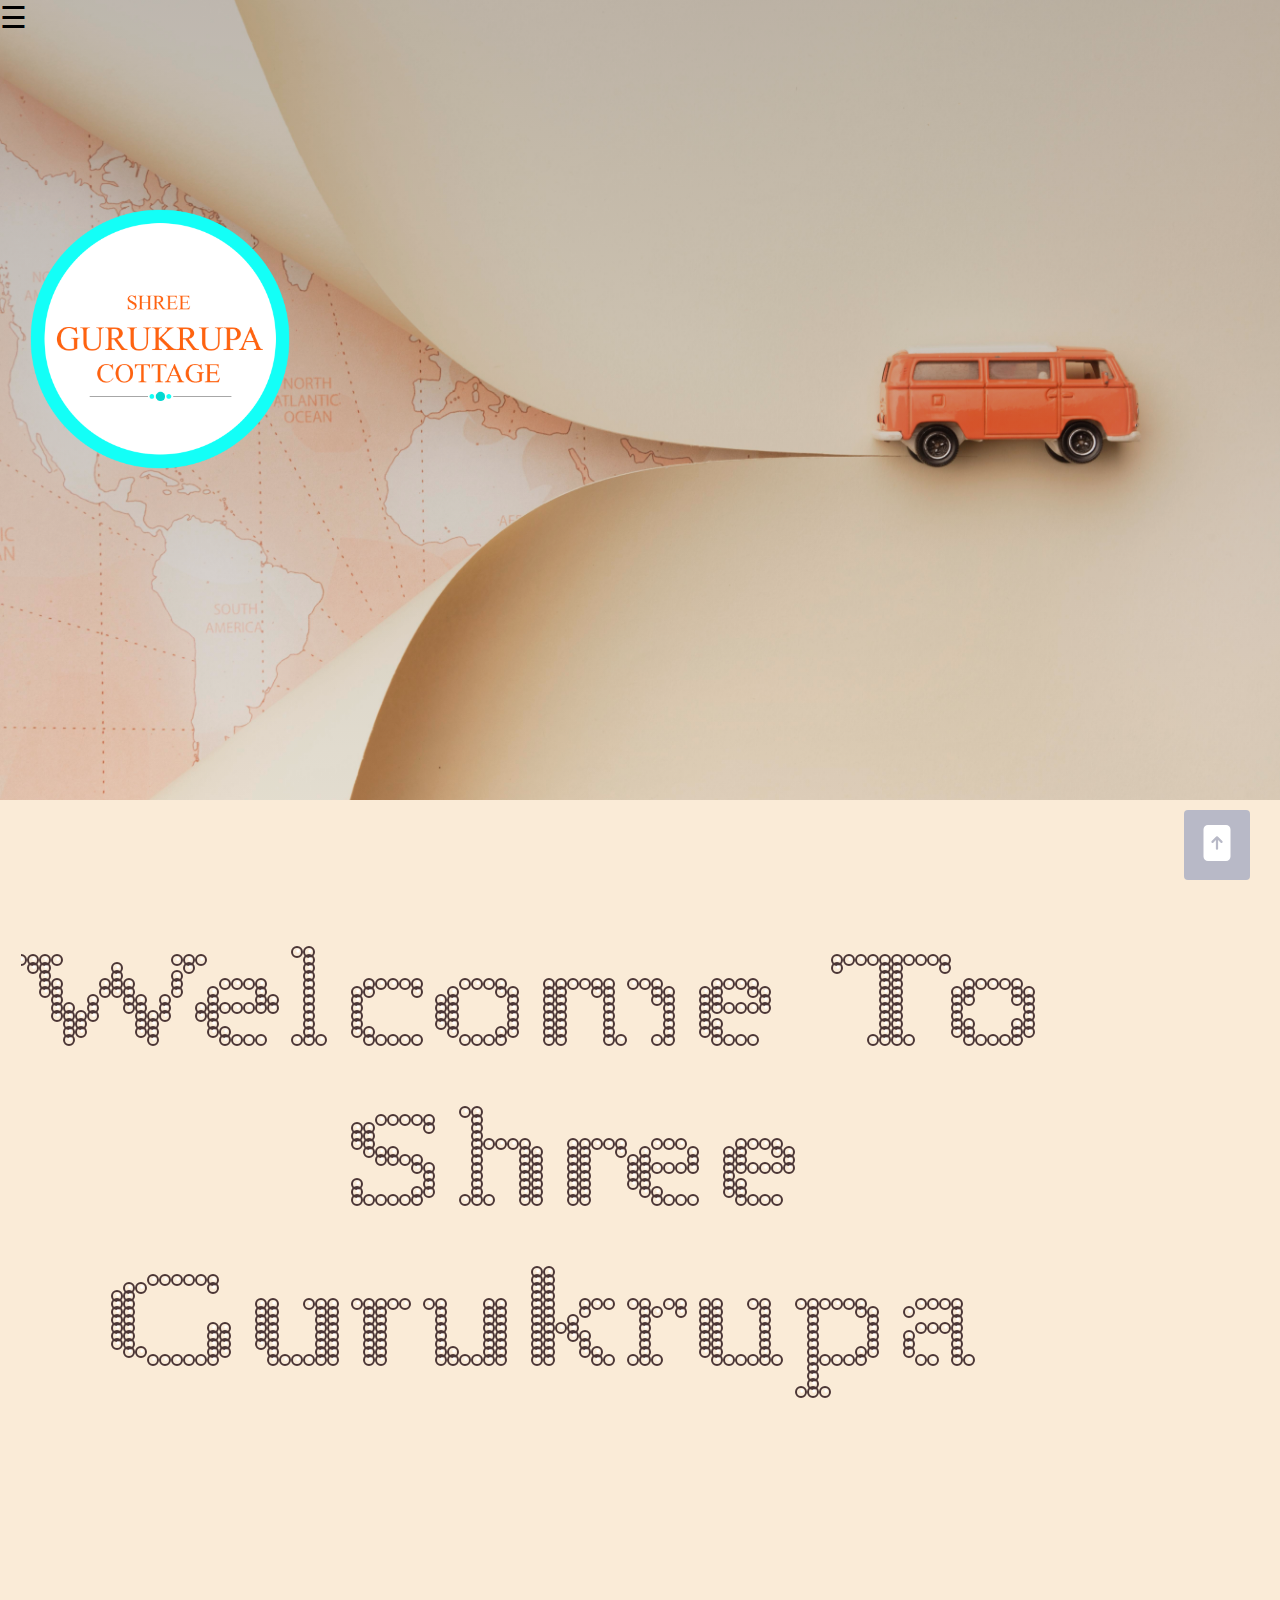
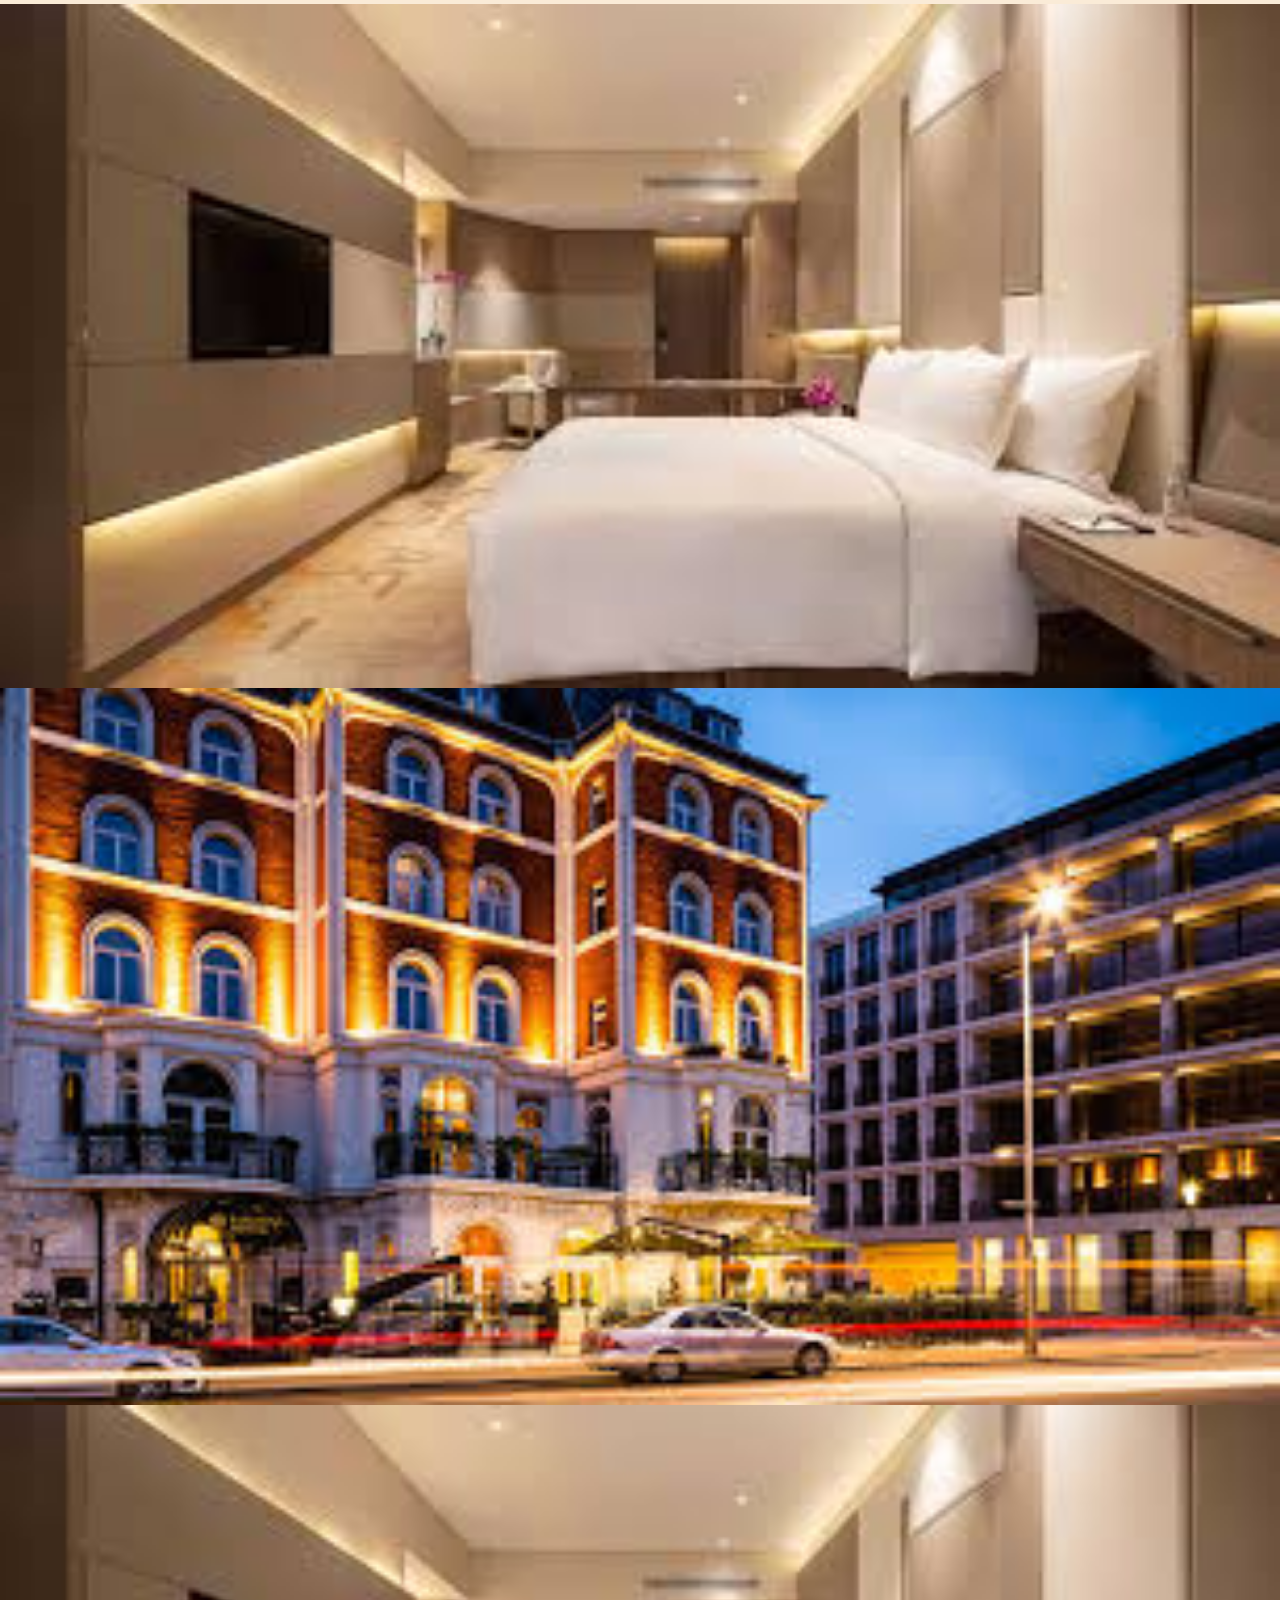
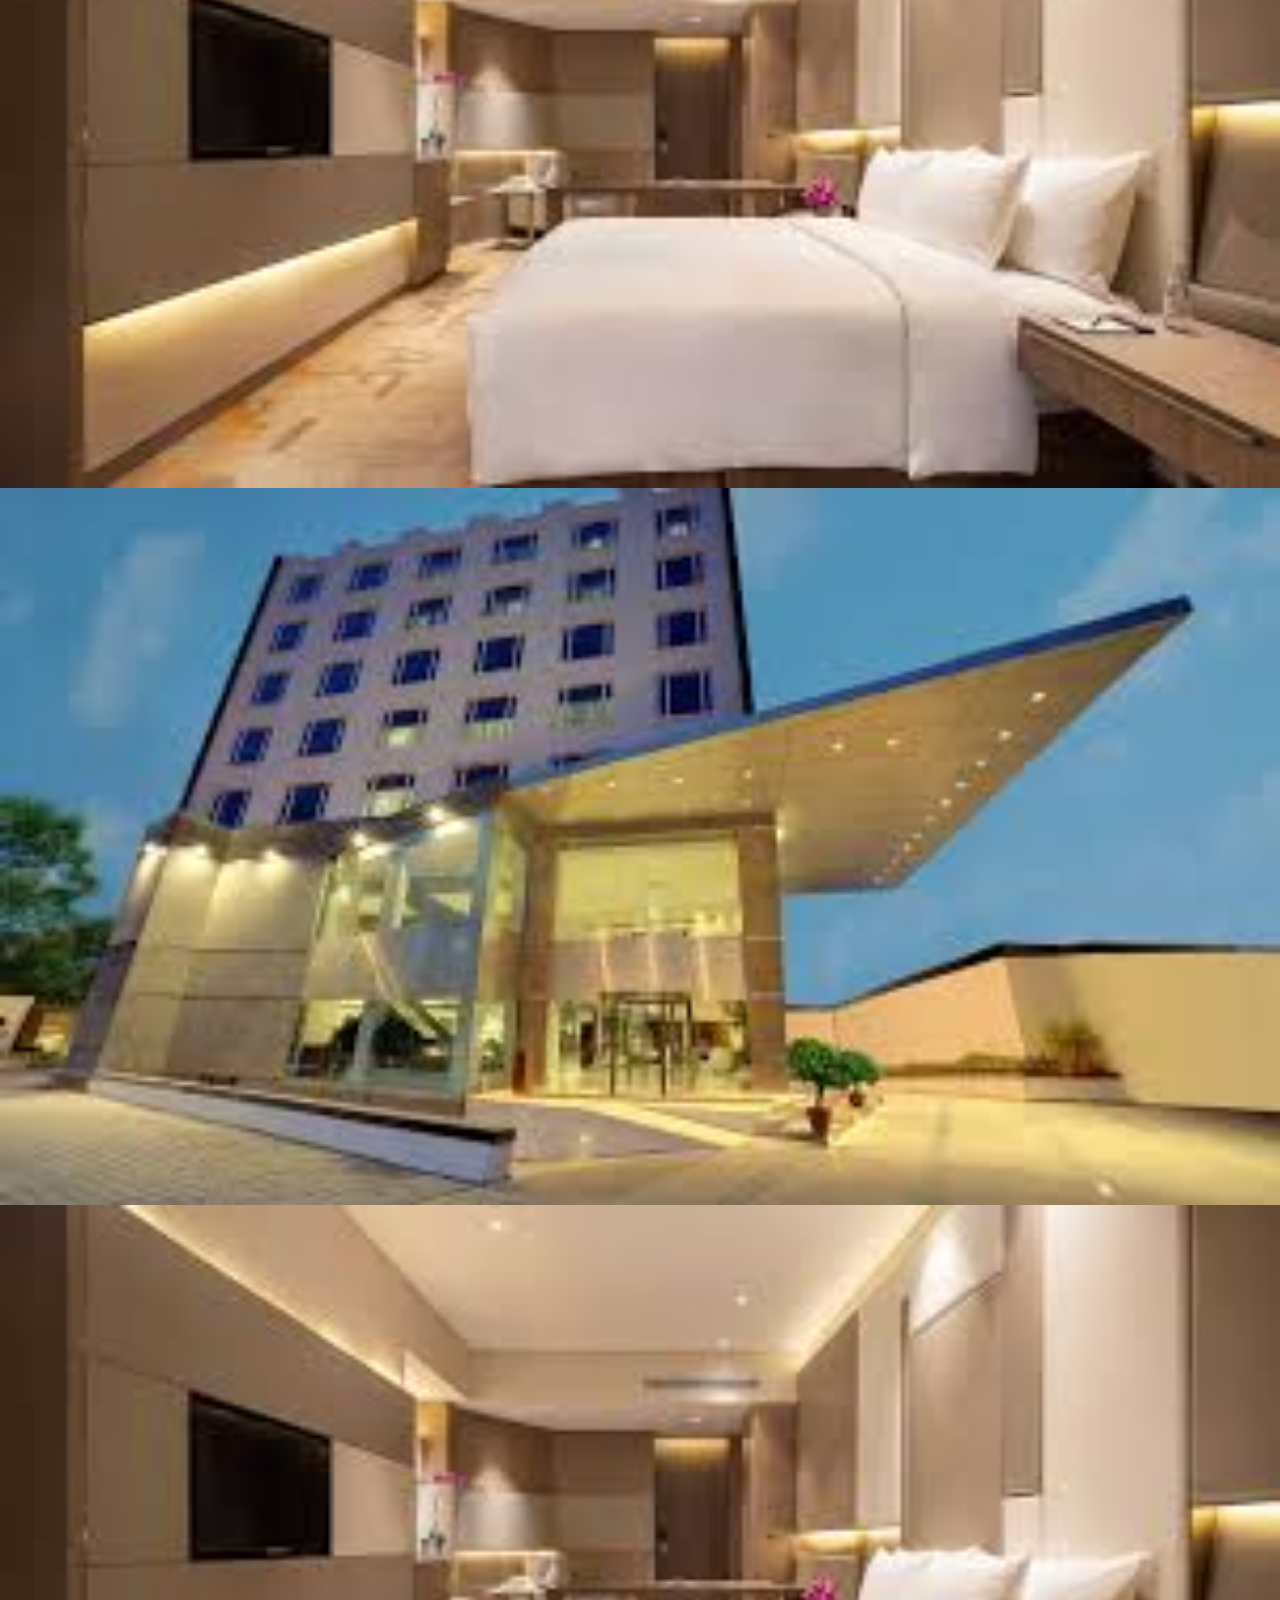
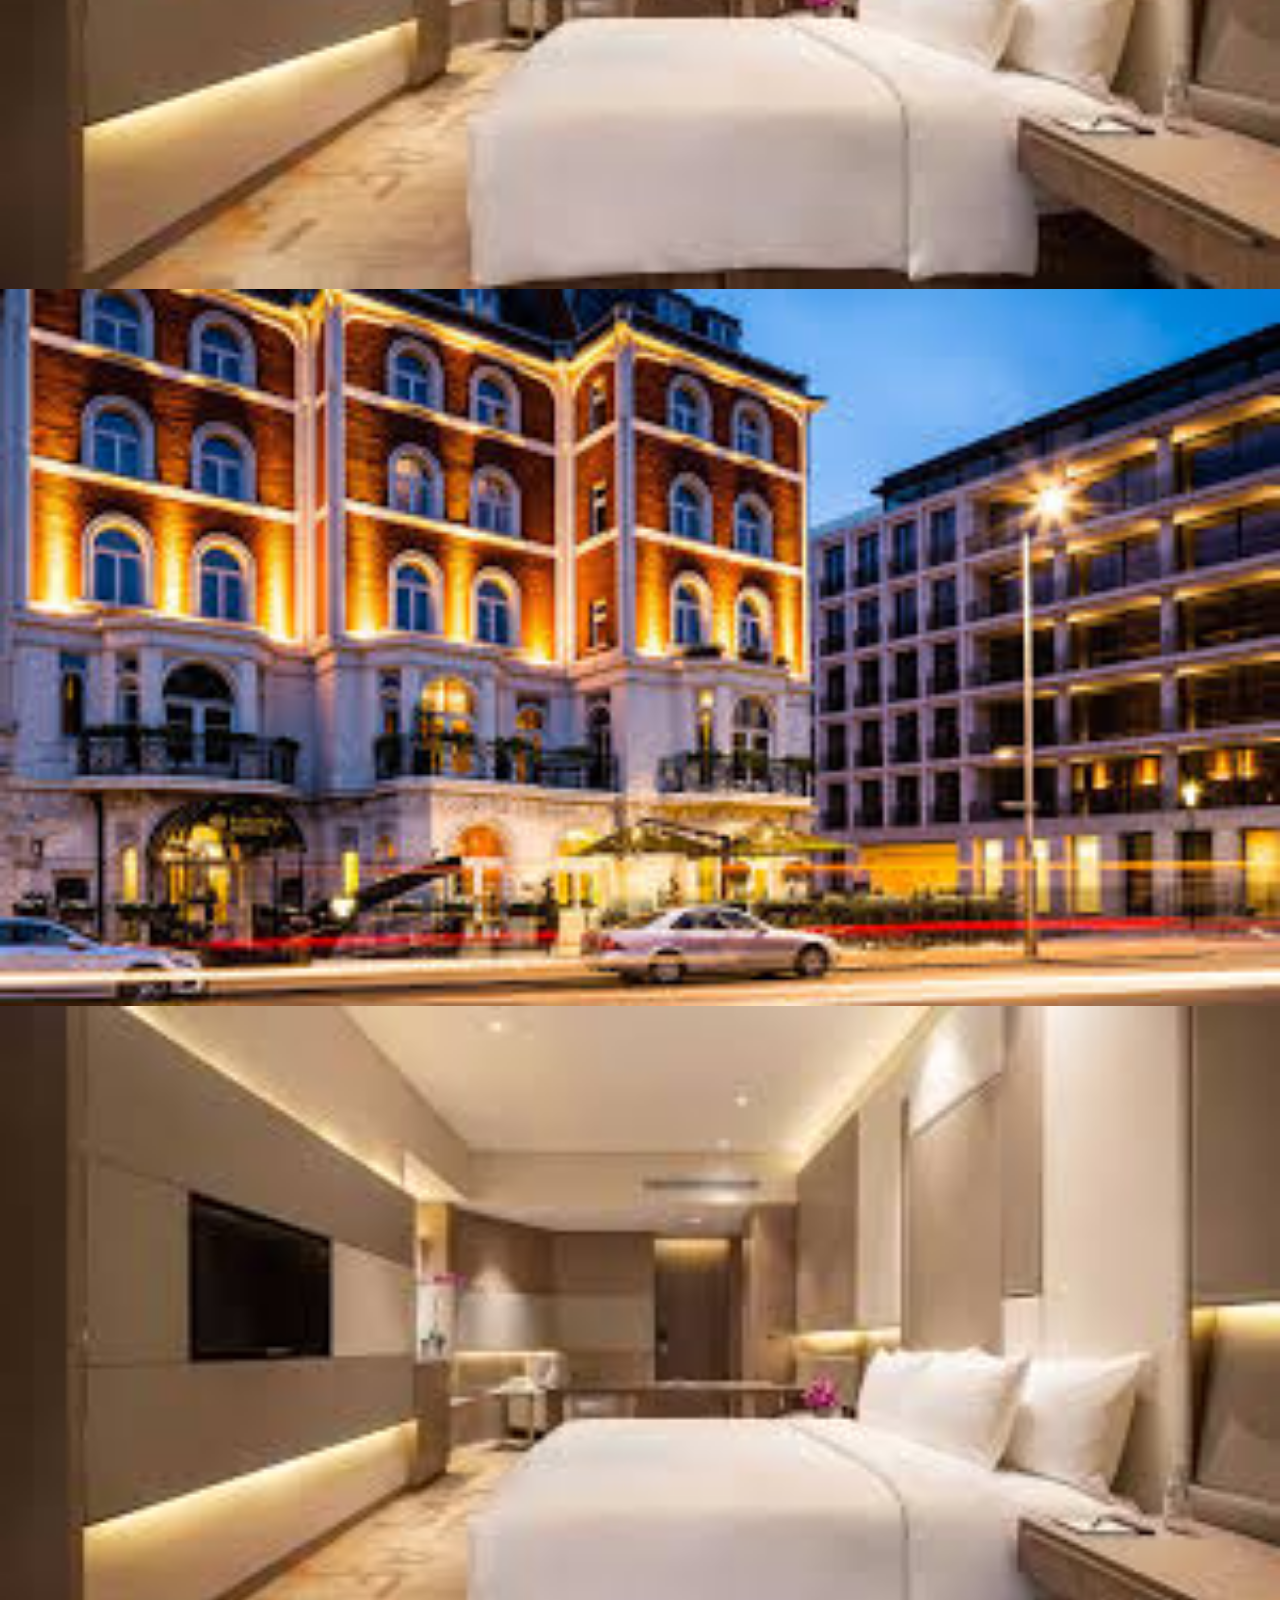
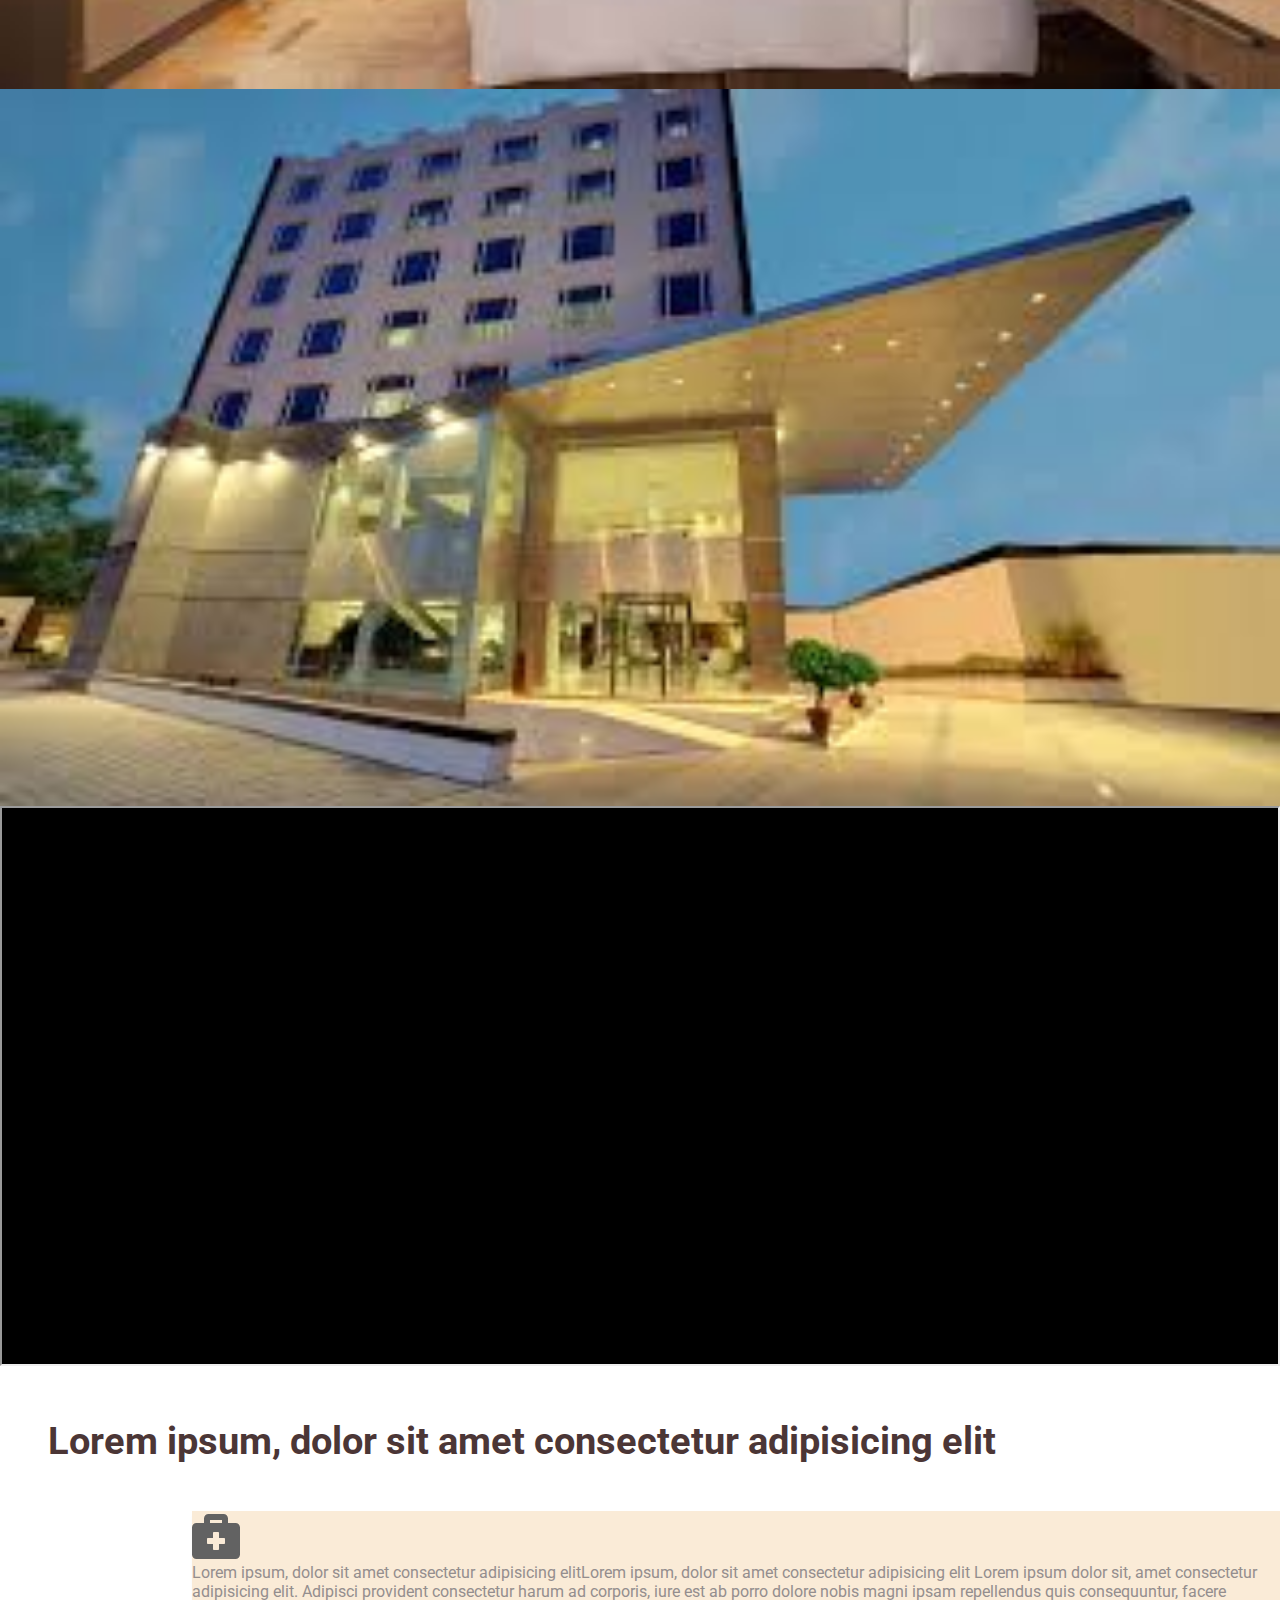
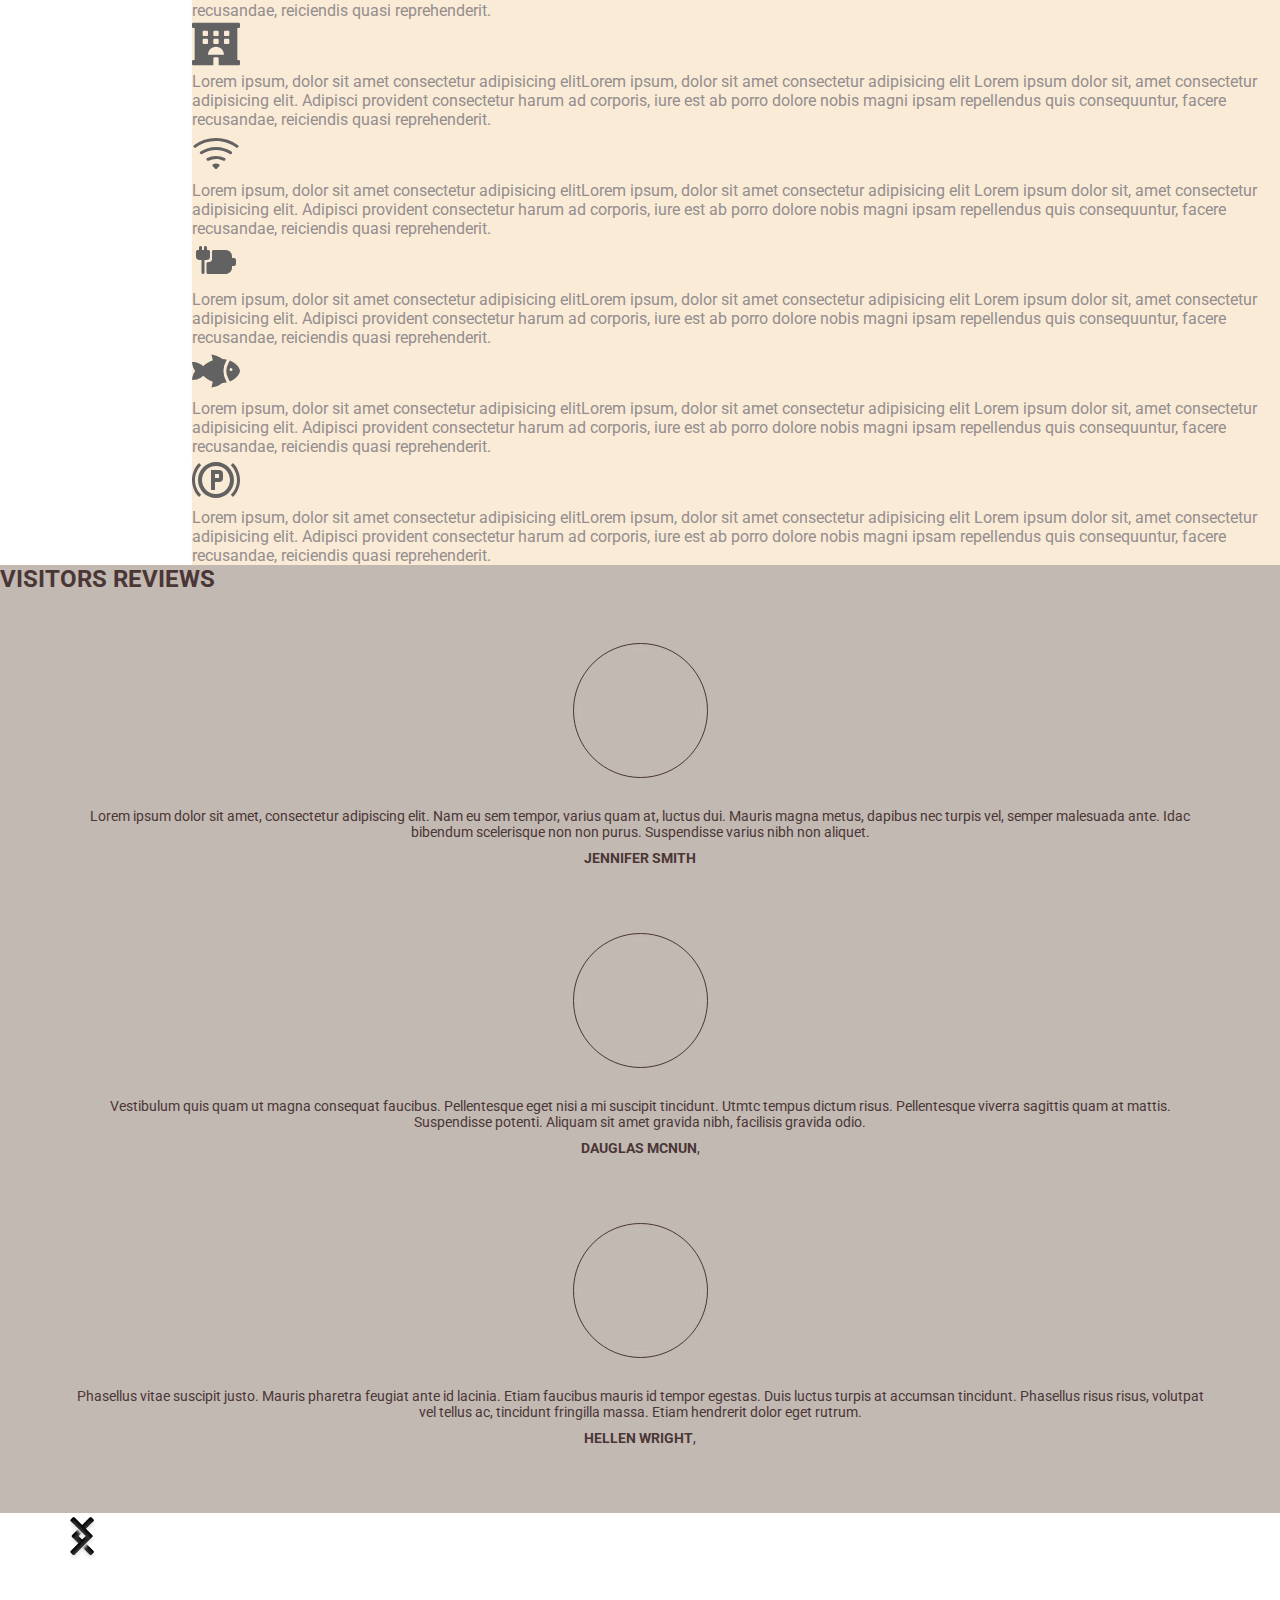
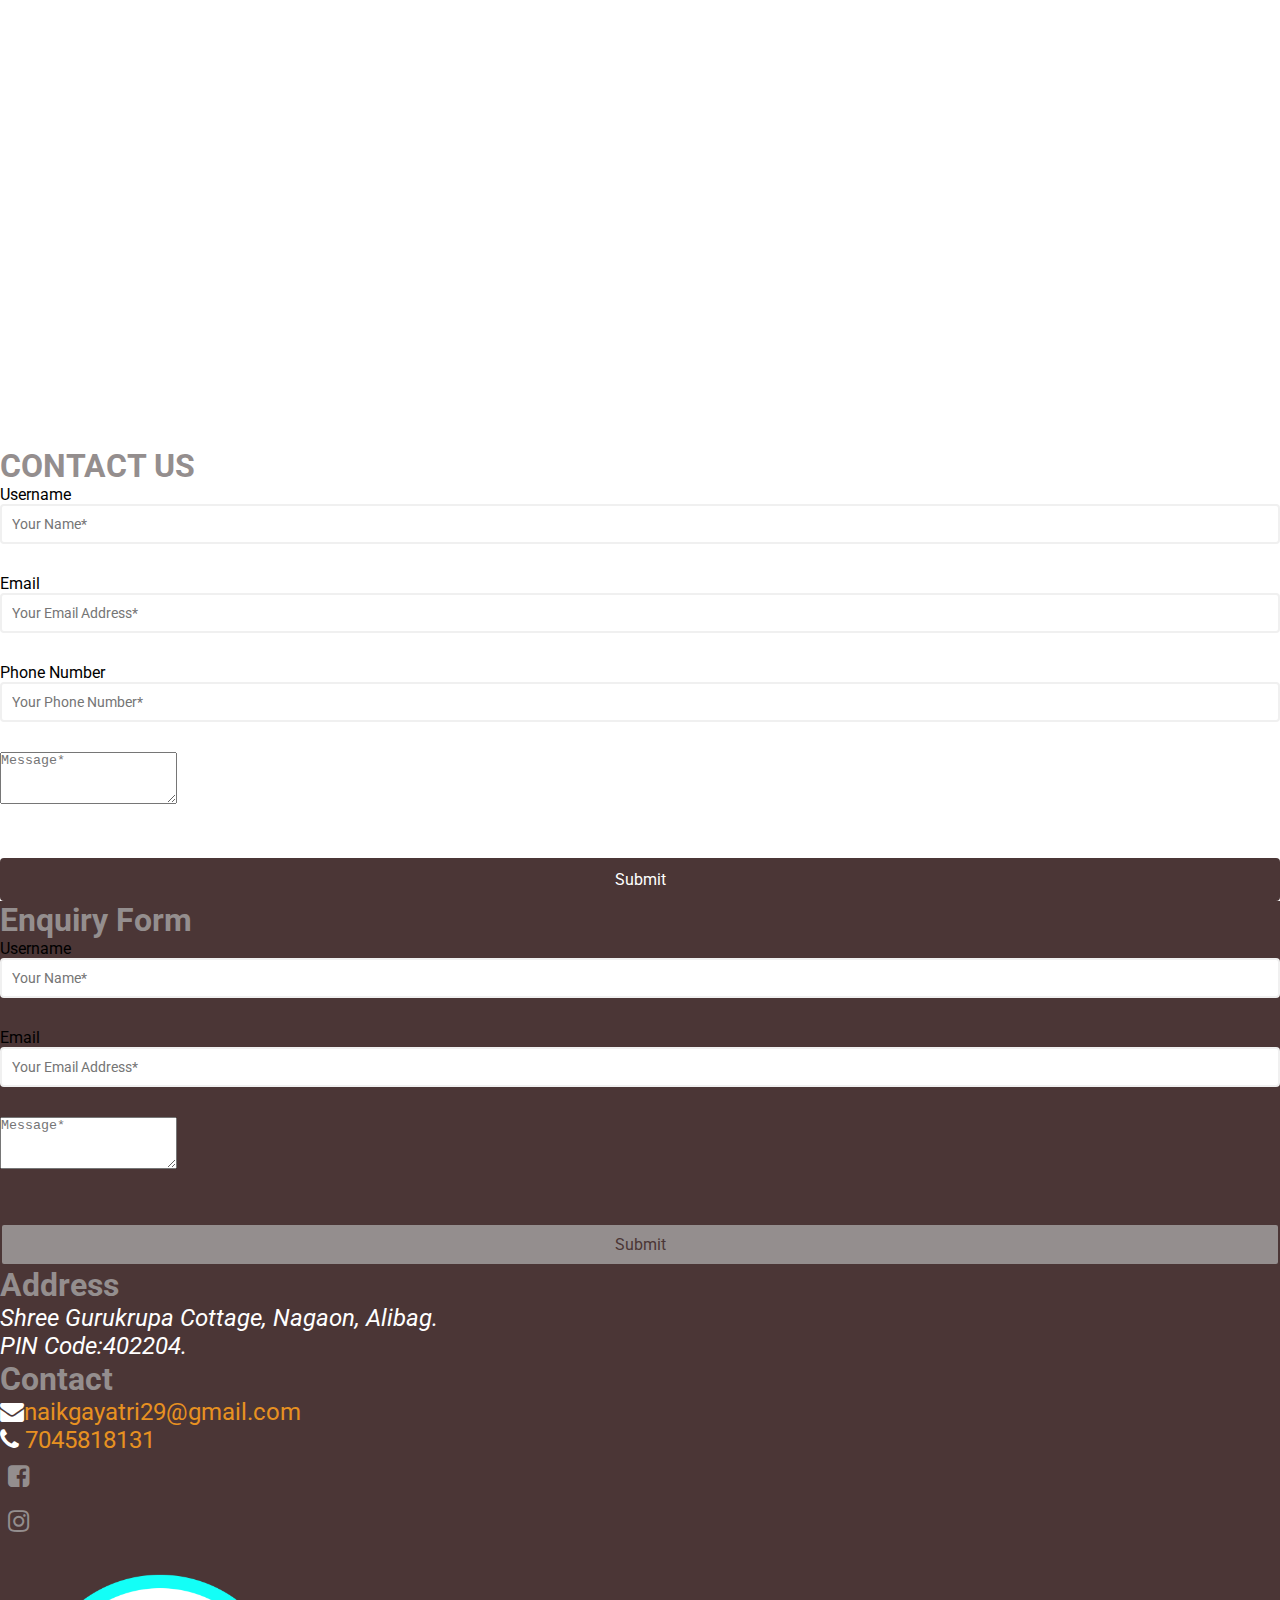
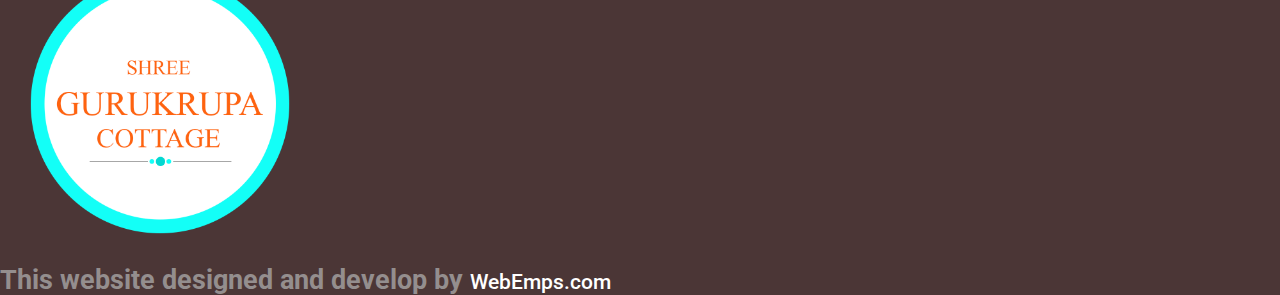
==== index.html @ 5453a7f4 "Initial Submit" ====
<!doctype html>
<html lang="en">
  <head>
    <!-- Required meta tags -->
    <meta charset="utf-8">
    <meta name="viewport" content="width=device-width, initial-scale=1">

    <!-- Bootstrap CSS -->
    <link href="https://cdn.jsdelivr.net/npm/bootstrap@5.0.0-beta2/dist/css/bootstrap.min.css" rel="stylesheet" integrity="sha384-BmbxuPwQa2lc/FVzBcNJ7UAyJxM6wuqIj61tLrc4wSX0szH/Ev+nYRRuWlolflfl" crossorigin="anonymous">

    <!-- Bootstrap CSS -->
    <link href="https://cdn.jsdelivr.net/npm/bootstrap@5.0.0-beta2/dist/css/bootstrap.min.css" rel="stylesheet"
        integrity="sha384-BmbxuPwQa2lc/FVzBcNJ7UAyJxM6wuqIj61tLrc4wSX0szH/Ev+nYRRuWlolflfl" crossorigin="anonymous">
    <link rel="stylesheet" href="assets/css/style.css">
    <link href="https://fonts.googleapis.com/css2?family=Roboto:wght@400&display=swap" rel="stylesheet">
    <link rel="stylesheet" href="https://stackpath.bootstrapcdn.com/font-awesome/4.7.0/css/font-awesome.min.css"
        integrity="sha384-wvfXpqpZZVQGK6TAh5PVlGOfQNHSoD2xbE+QkPxCAFlNEevoEH3Sl0sibVcOQVnN" crossorigin="anonymous">
   

    <title>Shree Gurukrupa Cottage</title>
  </head>
  <body >

    <header >
        <a href="#Banner"  onclick="toTop()" id="toTop" title="Go to top">
            <svg xmlns="http://www.w3.org/2000/svg" xmlns:xlink="http://www.w3.org/1999/xlink" aria-hidden="true" focusable="false" width="2em" height="2em" style="-ms-transform: rotate(360deg); -webkit-transform: rotate(360deg); transform: rotate(360deg);" preserveAspectRatio="xMidYMid meet" viewBox="0 0 16 16"><g fill="white"><path d="M12 0H4a2 2 0 0 0-2 2v12a2 2 0 0 0 2 2h8a2 2 0 0 0 2-2V2a2 2 0 0 0-2-2zM7.5 6.707L6.354 7.854a.5.5 0 1 1-.708-.708l2-2a.5.5 0 0 1 .708 0l2 2a.5.5 0 0 1-.708.708L8.5 6.707V10.5a.5.5 0 0 1-1 0V6.707z"/></g></svg>        </a> 

        <section id="Banner"  class="banner">
           
            <div id="mySidenav" class="sidenav">
                <a href="javascript:void(0)" class="closebtn" onclick="closeNav()">&times;</a>
                <a href="#">HOME</a>
                <a href="./pages/gallery.html">GALLERY</a>
                <a href="./pages/accomodation.html">ACCOMMODATION</a>
                <a href="./pages/nearByPlaces.html">Near By Places</a>
                <a href="./pages/blog.html">Blog</a>
                <a href="./pages/contactUs.html">CONTACT US</a>
                <div class="d-flex">
                    <a href="#"><i class="fa fa-facebook-square"></i></a>
                    <a href="#"><i class="fa fa-instagram"></i></a>
                </div>
            </div>


            <div class="col text-center mt-5">
                <span class="toggle-btn" onclick="openNav()">&#9776;</span>
            </div>

            <div class="col text-center logo-main" data-tilt><a href="#"><img
                        src="assets/images/shree-gurukrupa-cottage-LOGO.png" alt="" srcset="" class="logo"></a></div>
                        <!-- <div class="rain"></div>
                        <span class="sun"></span>
                        <span class="moon"></span> -->
        </section>
    </header>

  <main>
    <section>
        <div class="container-fluid ">
            <div class="description-text">
          <div  class="col-sm-11 text-center cottage-desc">
              <canvas id="canvas1"></canvas>
              <h1 class="welcome-text" >Welcome to Shree Gurukrupa Cottage </h1>
          </div>
         
          <div class="col-sm-11 text-justify m-lg-1 cottage-desc" >
              <span id="myElement"></span>
          </div>
        </div>
        
          <div class="row">
              <div class="col-sm-11 col-md-6 col-lg-3 p-4  content" onclick="openModal();currentSlide(1)">
                <img src="assets/images/bg1.jpg" style="width:100%"  class="hover-shadow cursor" loading="lazy">
                <div class="content-details fadeIn-top ">
                  <h6 class="pt-3">This is a title</h6>
                  <p class="p-2">Lorem ipsum dolor sit amet consectetur adipisicing elit. Soluta voluptas et tempora numquam obcaecati distinctio at eos praesentium quibusdam, inventore neque suscipit provident molestias tenetur reiciendis illo nemo earum autem.</p>
                </div>
              </div>
              <div class="col-sm-11 col-md-6 col-lg-3 p-4  content" onclick="openModal();currentSlide(1)">
              
                <img src="assets/images/g1.jpg" style="width:100%"  class="hover-shadow cursor" loading="lazy">
                <div class="content-details fadeIn-top ">
                  <h6 class="pt-3">This is a title</h6>
                  <p class="p-2">Lorem ipsum dolor sit amet consectetur adipisicing elit. Soluta voluptas et tempora numquam obcaecati distinctio at eos praesentium quibusdam, inventore neque suscipit provident molestias tenetur reiciendis illo nemo earum autem.</p>
                </div>
              </div>              
                <div class="col-sm-11 col-md-6 col-lg-3 p-4  content" onclick="openModal();currentSlide(1)">

                <img src="assets/images/bg1.jpg" style="width:100%" class="hover-shadow cursor" loading="lazy">
                <div class="content-details fadeIn-top ">
                  <h6 class="pt-3">This is a title</h6>
                  <p class="p-2">Lorem ipsum dolor sit amet consectetur adipisicing elit. Soluta voluptas et tempora numquam obcaecati distinctio at eos praesentium quibusdam, inventore neque suscipit provident molestias tenetur reiciendis illo nemo earum autem.</p>
                </div>
              </div>
              <div class="col-sm-11 col-md-6 col-lg-3 p-4  content" onclick="openModal();currentSlide(1)">
                  
                <img src="assets/images/g3.jpg" style="width:100%" class="hover-shadow cursor" loading="lazy">
                <div class="content-details fadeIn-top ">
                  <h6 class="pt-3">This is a title</h6>
                  <p class="p-2">Lorem ipsum dolor sit amet consectetur adipisicing elit. Soluta voluptas et tempora numquam obcaecati distinctio at eos praesentium quibusdam, inventore neque suscipit provident molestias tenetur reiciendis illo nemo earum autem.</p>
                </div>
              </div>
            </div>
            <div class="row">
              <div class="col-sm-11 col-md-6 col-lg-3 p-4  content" onclick="openModal();currentSlide(1)">
                <img src="assets/images/bg1.jpg" style="width:100%"  class="hover-shadow cursor" loading="lazy">
                <div class="content-details fadeIn-top ">
                  <h6 class="pt-3">This is a title</h6>
                  <p class="p-2">Lorem ipsum dolor sit amet consectetur adipisicing elit. Soluta voluptas et tempora numquam obcaecati distinctio at eos praesentium quibusdam, inventore neque suscipit provident molestias tenetur reiciendis illo nemo earum autem.</p>
                </div>
              </div>
              <div class="col-sm-11 col-md-6 col-lg-3 p-4  content" onclick="openModal();currentSlide(1)">
              
                <img src="assets/images/g1.jpg" style="width:100%"  class="hover-shadow cursor" loading="lazy">
                <div class="content-details fadeIn-top ">
                  <h6 class="pt-3">This is a title</h6>
                  <p class="p-2">Lorem ipsum dolor sit amet consectetur adipisicing elit. Soluta voluptas et tempora numquam obcaecati distinctio at eos praesentium quibusdam, inventore neque suscipit provident molestias tenetur reiciendis illo nemo earum autem.</p>
                </div>
              </div>              
                <div class="col-sm-11 col-md-6 col-lg-3 p-4  content" onclick="openModal();currentSlide(1)">

                <img src="assets/images/bg1.jpg" style="width:100%" class="hover-shadow cursor" loading="lazy">
                <div class="content-details fadeIn-top ">
                  <h6 class="pt-3">This is a title</h6>
                  <p class="p-2">Lorem ipsum dolor sit amet consectetur adipisicing elit. Soluta voluptas et tempora numquam obcaecati distinctio at eos praesentium quibusdam, inventore neque suscipit provident molestias tenetur reiciendis illo nemo earum autem.</p>
                </div>
              </div>
              <div class="col-sm-11 col-md-6 col-lg-3 p-4  content" onclick="openModal();currentSlide(1)">
                  
                <img src="assets/images/g3.jpg" style="width:100%" class="hover-shadow cursor" loading="lazy">
                <div class="content-details fadeIn-top ">
                  <h6 class="pt-3">This is a title</h6>
                  <p class="p-2">Lorem ipsum dolor sit amet consectetur adipisicing elit. Soluta voluptas et tempora numquam obcaecati distinctio at eos praesentium quibusdam, inventore neque suscipit provident molestias tenetur reiciendis illo nemo earum autem.</p>
                </div>
              </div>
            </div>
            
            <div id="myModal" class="modal">
              <span class="close cursor" onclick="closeModal()">&times;</span>
              <div class="modal-content">
            
                <div class="mySlides">
                  <img src="assets/images/bg1.jpg" style="width:100%" loading="lazy">
                </div>
            
                <div class="mySlides">
                  <img src="assets/images/g1.jpg" style="width:100%" loading="lazy">
                </div>
            
                <div class="mySlides">
                  <img src="assets/images/bg1.jpg" style="width:100%" loading="lazy">
                </div>
                
                <div class="mySlides">
                  <img src="assets/images/g3.jpg" style="width:100%" loading="lazy">
                </div>
                
                <a class="prev" onclick="plusSlides(-1)">&#10094;</a>
                <a class="next" onclick="plusSlides(1)">&#10095;</a>
            
               
              </div>
            </div>
            
        </div>
    </section>
    <section class="video-section bg-dark">
        <div class="container-fluid ">
            <div class="row   ">
                <div class="embed-responsive embed-responsive-16by9">
                    <iframe class="embed-responsive-item video"
                        src="https://www.youtube.com/embed/zpOULjyy-n8?rel=0" allowfullscreen></iframe>
                </div>

            </div>
        </div>
    </section>
    <section class="services ">
        <div class="container-fluid p-1">
            <span id="myElement"></span>
            <div class="col-12 text-center services-text-main">
                <h1>Lorem ipsum, dolor sit amet consectetur adipisicing elit</h1>
            </div>
            <div class="container-fluid p-lg-2">
                <div class="container  service-box-main  ">
                <div class="row mb-1  ">
                    <div class="col-sm-9 col-md-11 col-lg-3 text-center p-2 m-lg-2  service-box">

                        <svg class="m-3" xmlns="http://www.w3.org/2000/svg"
                        xmlns:xlink="http://www.w3.org/1999/xlink" aria-hidden="true" focusable="false"
                        width="3em" height="3em"
                        style="-ms-transform: rotate(360deg); -webkit-transform: rotate(360deg); transform: rotate(360deg);"
                        preserveAspectRatio="xMidYMid meet" viewBox="0 0 512 512">
                        <path
                            d="M464 128h-80V80c0-26.5-21.5-48-48-48H176c-26.5 0-48 21.5-48 48v48H48c-26.5 0-48 21.5-48 48v288c0 26.5 21.5 48 48 48h416c26.5 0 48-21.5 48-48V176c0-26.5-21.5-48-48-48zM192 96h128v32H192V96zm160 248c0 4.4-3.6 8-8 8h-56v56c0 4.4-3.6 8-8 8h-48c-4.4 0-8-3.6-8-8v-56h-56c-4.4 0-8-3.6-8-8v-48c0-4.4 3.6-8 8-8h56v-56c0-4.4 3.6-8 8-8h48c4.4 0 8 3.6 8 8v56h56c4.4 0 8 3.6 8 8v48z"
                            fill="#626262" />
                    </svg>
                        <p class="text-justify services-text p-3">Lorem ipsum, dolor sit amet consectetur
                            adipisicing
                            elitLorem ipsum,
                            dolor sit amet consectetur adipisicing elit Lorem ipsum dolor sit, amet consectetur
                            adipisicing elit. Adipisci provident consectetur harum ad corporis, iure est ab
                            porro
                            dolore nobis magni ipsam repellendus quis consequuntur, facere recusandae,
                            reiciendis
                            quasi reprehenderit.</p>
                    </div>
                    <div class="col-sm-9 col-md-11 col-lg-3 text-center p-2 m-lg-2  service-box">

                        <svg class="m-3" xmlns="http://www.w3.org/2000/svg"
                        xmlns:xlink="http://www.w3.org/1999/xlink" aria-hidden="true" focusable="false"
                        width="3em" height="3em"
                        style="-ms-transform: rotate(360deg); -webkit-transform: rotate(360deg); transform: rotate(360deg);"
                        preserveAspectRatio="xMidYMid meet" viewBox="0 0 576 512">
                        <path
                            d="M560 64c8.84 0 16-7.16 16-16V16c0-8.84-7.16-16-16-16H16C7.16 0 0 7.16 0 16v32c0 8.84 7.16 16 16 16h15.98v384H16c-8.84 0-16 7.16-16 16v32c0 8.84 7.16 16 16 16h240v-80c0-8.8 7.2-16 16-16h32c8.8 0 16 7.2 16 16v80h240c8.84 0 16-7.16 16-16v-32c0-8.84-7.16-16-16-16h-16V64h16zm-304 44.8c0-6.4 6.4-12.8 12.8-12.8h38.4c6.4 0 12.8 6.4 12.8 12.8v38.4c0 6.4-6.4 12.8-12.8 12.8h-38.4c-6.4 0-12.8-6.4-12.8-12.8v-38.4zm0 96c0-6.4 6.4-12.8 12.8-12.8h38.4c6.4 0 12.8 6.4 12.8 12.8v38.4c0 6.4-6.4 12.8-12.8 12.8h-38.4c-6.4 0-12.8-6.4-12.8-12.8v-38.4zm-128-96c0-6.4 6.4-12.8 12.8-12.8h38.4c6.4 0 12.8 6.4 12.8 12.8v38.4c0 6.4-6.4 12.8-12.8 12.8h-38.4c-6.4 0-12.8-6.4-12.8-12.8v-38.4zM179.2 256h-38.4c-6.4 0-12.8-6.4-12.8-12.8v-38.4c0-6.4 6.4-12.8 12.8-12.8h38.4c6.4 0 12.8 6.4 12.8 12.8v38.4c0 6.4-6.4 12.8-12.8 12.8zM192 384c0-53.02 42.98-96 96-96s96 42.98 96 96H192zm256-140.8c0 6.4-6.4 12.8-12.8 12.8h-38.4c-6.4 0-12.8-6.4-12.8-12.8v-38.4c0-6.4 6.4-12.8 12.8-12.8h38.4c6.4 0 12.8 6.4 12.8 12.8v38.4zm0-96c0 6.4-6.4 12.8-12.8 12.8h-38.4c-6.4 0-12.8-6.4-12.8-12.8v-38.4c0-6.4 6.4-12.8 12.8-12.8h38.4c6.4 0 12.8 6.4 12.8 12.8v38.4z"
                            fill="#626262" />
                    </svg>
                        <p class="text-justify services-text p-3">Lorem ipsum, dolor sit amet consectetur
                            adipisicing
                            elitLorem ipsum,
                            dolor sit amet consectetur adipisicing elit Lorem ipsum dolor sit, amet consectetur
                            adipisicing elit. Adipisci provident consectetur harum ad corporis, iure est ab
                            porro
                            dolore nobis magni ipsam repellendus quis consequuntur, facere recusandae,
                            reiciendis
                            quasi reprehenderit.</p>
                    </div>
                    <div class="col-sm-9 col-md-11 col-lg-3 text-center p-2 m-lg-2  service-box">

                        <svg class="m-3" xmlns="http://www.w3.org/2000/svg"
                                    xmlns:xlink="http://www.w3.org/1999/xlink" aria-hidden="true" focusable="false"
                                    width="3em" height="3em"
                                    style="-ms-transform: rotate(360deg); -webkit-transform: rotate(360deg); transform: rotate(360deg);"
                                    preserveAspectRatio="xMidYMid meet" viewBox="0 0 16 16">
                                    <g fill="#626262">
                                        <path
                                            d="M15.385 6.115a.485.485 0 0 0-.048-.736A12.443 12.443 0 0 0 8 3A12.44 12.44 0 0 0 .663 5.379a.485.485 0 0 0-.048.736a.518.518 0 0 0 .668.05A11.448 11.448 0 0 1 8 4c2.507 0 4.827.802 6.717 2.164c.204.148.489.13.668-.049z" />
                                        <path
                                            d="M13.229 8.271c.216-.216.194-.578-.063-.745A9.456 9.456 0 0 0 8 6c-1.905 0-3.68.56-5.166 1.526a.48.48 0 0 0-.063.745a.525.525 0 0 0 .652.065A8.46 8.46 0 0 1 8 7a8.46 8.46 0 0 1 4.577 1.336c.205.132.48.108.652-.065zm-2.183 2.183c.226-.226.185-.605-.1-.75A6.472 6.472 0 0 0 8 9c-1.06 0-2.062.254-2.946.704c-.285.145-.326.524-.1.75l.015.015c.16.16.408.19.611.09A5.478 5.478 0 0 1 8 10c.868 0 1.69.201 2.42.56c.203.1.45.07.611-.091l.015-.015zM9.06 12.44c.196-.196.198-.52-.04-.66A1.99 1.99 0 0 0 8 11.5a1.99 1.99 0 0 0-1.02.28c-.238.14-.236.464-.04.66l.706.706a.5.5 0 0 0 .708 0l.707-.707z" />
                                    </g>
                                </svg>
                        <p class="text-justify services-text p-3">Lorem ipsum, dolor sit amet consectetur
                            adipisicing
                            elitLorem ipsum,
                            dolor sit amet consectetur adipisicing elit Lorem ipsum dolor sit, amet consectetur
                            adipisicing elit. Adipisci provident consectetur harum ad corporis, iure est ab
                            porro
                            dolore nobis magni ipsam repellendus quis consequuntur, facere recusandae,
                            reiciendis
                            quasi reprehenderit.</p>
                    </div>
                    
                </div>
                <div class="row mb-1  ">
                    <div class="col-sm-9 col-md-11 col-lg-3 text-center p-2 m-lg-2  service-box">

                        <svg class="m-3" xmlns="http://www.w3.org/2000/svg"
                        xmlns:xlink="http://www.w3.org/1999/xlink" aria-hidden="true" focusable="false"
                        width="3em" height="3em"
                        style="-ms-transform: rotate(360deg); -webkit-transform: rotate(360deg); transform: rotate(360deg);"
                        preserveAspectRatio="xMidYMid meet" viewBox="0 0 24 24">
                        <g fill="none">
                            <path
                                d="M10.75 6H17a3 3 0 0 1 2.995 2.824L20 9v1l1 .018a1 1 0 0 1 .993.879l.008.12v2a1 1 0 0 1-.866.992l-.134.009L20 14v1a3 3 0 0 1-2.824 2.995L17 18H7.995a.75.75 0 0 1-.743-.648l-.007-.102v-4.5a.75.75 0 0 1 .649-.743L7.995 12h.628c.716 0 1.304-.546 1.37-1.245l.007-.132V6.75a.75.75 0 0 1 .648-.743L10.75 6H17h-6.25zM6.645 4.007L6.747 4a.75.75 0 0 1 .743.648l.007.102L7.496 6h.758a.75.75 0 0 1 .75.75v2.499a1.75 1.75 0 0 1-1.75 1.75l-1.003-.001v6.245a.75.75 0 0 1-.647.743l-.102.007a.75.75 0 0 1-.743-.648l-.007-.102v-6.245H3.75A1.75 1.75 0 0 1 2 9.249V6.75A.75.75 0 0 1 2.75 6h.751V4.75a.75.75 0 0 1 .648-.743L4.251 4a.75.75 0 0 1 .743.648l.007.102V6h.995V4.75a.75.75 0 0 1 .65-.743l.1-.007l-.1.007z"
                                fill="#626262" />
                        </g>
                    </svg>
                        <p class="text-justify services-text p-3">Lorem ipsum, dolor sit amet consectetur
                            adipisicing
                            elitLorem ipsum,
                            dolor sit amet consectetur adipisicing elit Lorem ipsum dolor sit, amet consectetur
                            adipisicing elit. Adipisci provident consectetur harum ad corporis, iure est ab
                            porro
                            dolore nobis magni ipsam repellendus quis consequuntur, facere recusandae,
                            reiciendis
                            quasi reprehenderit.</p>
                    </div>
                    <div class="col-sm-9 col-md-11 col-lg-3 text-center p-2 m-lg-2  service-box">

                        <svg class="m-3" xmlns="http://www.w3.org/2000/svg" xmlns:xlink="http://www.w3.org/1999/xlink" aria-hidden="true" focusable="false" width="3em" height="3em" style="-ms-transform: rotate(360deg); -webkit-transform: rotate(360deg); transform: rotate(360deg);" preserveAspectRatio="xMidYMid meet" viewBox="0 0 512 512"><path d="M335.45 256a214.83 214.83 0 0 1 29.08-108l7.62-13.26a280.69 280.69 0 0 0-48.64-7.15c-21.94-16.9-54.64-36.95-92.34-43.33L208 80l13.37 61.86c-41.67 14.14-78.43 42.86-102.76 62.62q-7.06-5.91-14.78-11.55c-39.71-29-82.6-31.8-84.4-31.9L0 160l2.67 19.31c.29 2 6.79 44.73 31.65 76.52C9.46 287.63 3 330.33 2.67 332.36L0 352l19.43-1.36c1.8-.1 44.69-2.89 84.4-31.9q7.58-5.53 14.56-11.37c24.37 19.83 61.14 48.6 102.86 62.74L208 432l23.17-4.22c37.49-6.34 70.08-26.4 92-43.32a284.27 284.27 0 0 0 49.32-7.23l-7.91-13.18A214.92 214.92 0 0 1 335.45 256z" fill="#626262"/><path d="M499.59 221.75c-5.85-9.88-16.54-24.9-34.19-40.28a209.82 209.82 0 0 0-62-37L392.23 164a183.22 183.22 0 0 0-.09 183.87l11.75 19.57a209.26 209.26 0 0 0 61.42-36.49C497.05 303.47 512 269 512 256c0-12.31-8-26.74-12.41-34.25zM416 256a16 16 0 1 1 16-16a16 16 0 0 1-16 16z" fill="#626262"/></svg>
                        <p class="text-justify services-text p-3">Lorem ipsum, dolor sit amet consectetur
                            adipisicing
                            elitLorem ipsum,
                            dolor sit amet consectetur adipisicing elit Lorem ipsum dolor sit, amet consectetur
                            adipisicing elit. Adipisci provident consectetur harum ad corporis, iure est ab
                            porro
                            dolore nobis magni ipsam repellendus quis consequuntur, facere recusandae,
                            reiciendis
                            quasi reprehenderit.</p>
                    </div>
                    <div class="col-sm-9 col-md-11 col-lg-3 text-center p-2 m-lg-2  service-box">

                        <svg class="m-3" xmlns="http://www.w3.org/2000/svg" xmlns:xlink="http://www.w3.org/1999/xlink" aria-hidden="true" focusable="false" width="3em" height="3em" style="-ms-transform: rotate(360deg); -webkit-transform: rotate(360deg); transform: rotate(360deg);" preserveAspectRatio="xMidYMid meet" viewBox="0 0 24 24"><path d="M12 3c-5 0-9 4-9 9s4 9 9 9s9-4 9-9s-4-9-9-9m0 16c-3.9 0-7-3.1-7-7s3.1-7 7-7s7 3.1 7 7s-3.1 7-7 7m8.5 1.5c2.2-2.2 3.5-5.2 3.5-8.5s-1.3-6.3-3.5-8.5l-1.1 1.1c1.9 1.9 3.1 4.5 3.1 7.4c0 2.9-1.2 5.5-3.1 7.4l1.1 1.1M4.6 19.4c-1.9-1.9-3.1-4.5-3.1-7.4c0-2.9 1.2-5.5 3.1-7.4L3.5 3.5C1.3 5.7 0 8.7 0 12s1.3 6.3 3.5 8.5l1.1-1.1M9.5 7v10h2v-4h2a2 2 0 0 0 2-2V9a2 2 0 0 0-2-2h-4m2 2h2v2h-2V9z" fill="#626262"/></svg>
                        <p class="text-justify services-text p-3">Lorem ipsum, dolor sit amet consectetur
                            adipisicing
                            elitLorem ipsum,
                            dolor sit amet consectetur adipisicing elit Lorem ipsum dolor sit, amet consectetur
                            adipisicing elit. Adipisci provident consectetur harum ad corporis, iure est ab
                            porro
                            dolore nobis magni ipsam repellendus quis consequuntur, facere recusandae,
                            reiciendis
                            quasi reprehenderit.</p>
                    </div>
                    
                </div>
                </div>
               
            </div>
        </div>
    </section>
    
    
    <section class="testimonial-main">
        <div class="container  ">
            <div class="row">
                <div class="col-md-8 col-center m-auto">
                    <h2 class="text-center p-2 testimonial-text mt-3 text-uppercase">VISITORS REVIEWS</h2>
                    <div id="myCarousel" class="carousel slide" data-bs-ride="carousel">

                        <div class="carousel-inner">
                            <div class="item carousel-item active" data-bs-interval="3000">
                                <div class="img-box"><img src="https://i.ibb.co/d5DY64w/img1.jpg" alt=""></div>
                                <p class="testimonial">Lorem ipsum dolor sit amet, consectetur adipiscing elit.
                                    Nam
                                    eu sem tempor, varius quam at, luctus dui. Mauris magna metus, dapibus nec
                                    turpis vel, semper malesuada ante. Idac bibendum scelerisque non non purus.
                                    Suspendisse varius nibh non aliquet.</p>
                                <p class="overview"><b class="testimonial-text">Jennifer Smith</b></p>
                            </div>
                            <div class="item carousel-item" data-bs-interval="3000">
                                <div class="img-box"><img src="https://i.ibb.co/5FF1vqz/img2.jpg" alt=""></div>
                                <p class="testimonial">Vestibulum quis quam ut magna consequat faucibus.
                                    Pellentesque eget nisi a mi suscipit tincidunt. Utmtc tempus dictum risus.
                                    Pellentesque viverra sagittis quam at mattis. Suspendisse potenti. Aliquam
                                    sit
                                    amet gravida nibh, facilisis gravida odio.</p>
                                <p class="overview"><b class="testimonial-text">Dauglas McNun</b>,
                                </p>
                            </div>
                            <div class="item carousel-item" data-bs-interval="3000">
                                <div class="img-box"><img src="https://i.ibb.co/Trv7hDv/img3.jpg" alt=""></div>
                                <p class="testimonial">Phasellus vitae suscipit justo. Mauris pharetra feugiat
                                    ante
                                    id lacinia. Etiam faucibus mauris id tempor egestas. Duis luctus turpis at
                                    accumsan tincidunt. Phasellus risus risus, volutpat vel tellus ac, tincidunt
                                    fringilla massa. Etiam hendrerit dolor eget rutrum.</p>
                                <p class="overview"><b class="testimonial-text">Hellen Wright</b>,</p>
                            </div>
                        </div>

                        <a class="carousel-control left carousel-control-prev" href="#myCarousel"
                            data-bs-target="#myCarousel" data-slide="prev">
                            <i class="fa fa-angle-left"></i>
                        </a>
                        <a class="carousel-control right carousel-control-next" href="#myCarousel"
                            data-bs-target="#myCarousel" data-slide="next">
                            <i class="fa fa-angle-right"></i>
                        </a>

                    </div>
                </div>
            </div>
        </div>
    </section>

    <section>
        <div class="container-fluid p-5">
            <div class="row">
                <div class="col p-lg-5">
                    <iframe class="map"
                        src="https://www.google.com/maps/embed?pb=!1m18!1m12!1m3!1d3781.360208991932!2d72.9029278!3d18.6028613!2m3!1f0!2f0!3f0!3m2!1i1024!2i768!4f13.1!3m3!1m2!1s0x3be871363700bed1%3A0x777af0f304f46f54!2sShree%20Gurukrupa%20Cottage!5e0!3m2!1sen!2sin!4v1613711052260!5m2!1sen!2sin"
                        style="border:0;" allowfullscreen="" loading="lazy"></iframe>
                </div>
                <div class="col">
                    <div class="row">
                        <h1 class="text-center contact-text-main">
                            CONTACT US
                        </h1>
                        <!-- <form method="POST" class="contactForm" id="form">
                            <div class="col mt-5 mb-5 form-control">
                                <input type="text" class="form-control" id="username" placeholder="Your Name*"
                                    required>
                                    <i class="fas fa-check-circle"></i>
                                    <i class="fas fa-exclamation-circle"></i>
                                    <small>Error message</small>
                            </div>
                            <div class="col mt-5 mb-5 form-control">
                                <input type="email" class="form-control" id="email"
                                    placeholder="Your Email Address*" required>
                                    <i class="fas fa-check-circle"></i>
                                    <i class="fas fa-exclamation-circle"></i>
                                    <small>Error message</small>
                            </div>
                            <div class="col mt-5 mb-5 form-control">
                                <input type="text" class="form-control" id="phoneNumber"
                                    placeholder="Your Phone Number*" required>
                            </div>
                            <div class="col mt-5 mb-5 form-control">
                                <textarea type="text" class="form-control" id="message" placeholder="Message*"
                                    required></textarea>
                            </div>
                            <div class="col mt-5 mb-5">
                                <button type="submit" class="btn form-control contact-btn" onclick="">SUBMIT</button>
                            </div>
                        </form> -->
                        <form id="form" class="form" >
                            <div class="form-control col-sm-12 col-md-5 col-lg-5 ">
                                <label for="username">Username</label>
                                <input type="text" placeholder="Your Name*" id="username" />
                                <i class="fa fa-check-circle"></i>
                                <i class="fa fa-exclamation-circle"></i>
                                <small>Error message</small>
                            </div>
                            <div class="form-control col-sm-12 col-md-5 col-lg-5">
                                <label for="username">Email</label>
                                <input type="email" placeholder="Your Email Address*" id="email" />
                                <i class="fa fa-check-circle"></i>
                                <i class="fa fa-exclamation-circle"></i>
                                <small>Error message</small>
                            </div>
                            <div class="form-control  col-sm-12 col-md-5 col-lg-5">
                                <label for="username">Phone Number</label>
                                <input type="tel" placeholder="Your Phone Number*"  id="phoneNumber" pattern="[7-9]{1}[0-9]{9}" required />
                                <i class="fa fa-check-circle"></i>
                                <i class="fa fa-exclamation-circle"></i>
                                <small>Error message</small>
                            </div>
                            <div class="form-control col-sm-12 col-md-5 col-lg-5">
                            
                                <textarea type="text" class="form-control" id="message" placeholder="Message*"
                                required></textarea>
                            </div>
                           
                            <button  onclick="checkInputs()">Submit</button>
                        </form>
                    </div>
                </div>
            </div>
        </div>
    </section>
  </main>
   

    <footer>
        <div class="container-fluid footer p-5">
            <div class="row">
                <div class="col">
                    <div class="row">
                        <h1 class="text-center contact-text-main">
                            Enquiry Form
                        </h1>
                       
                        <form id="form" class="form" >
                            <div class="form-control ">
                                <label for="username">Username</label>
                                <input type="text" placeholder="Your Name*" id="username2" />
                                <i class="fa fa-check-circle"></i>
                                <i class="fa fa-exclamation-circle"></i>
                                <small>Error message</small>
                            </div>
                            <div class="form-control">
                                <label for="username">Email</label>
                                <input type="email" placeholder="Your Email Address*" id="email2" />
                                <i class="fa fa-check-circle"></i>
                                <i class="fa fa-exclamation-circle"></i>
                                <small>Error message</small>
                            </div>
                            <div class="form-control">
                            
                                <textarea type="text" class="form-control" id="message" placeholder="Message*"
                                required></textarea>
                            </div>
                           
                            <button class="enquiry-btn" onclick="checkInputs2()">Submit</button>
                        </form>
                    </div>
                </div>
                <div class="col">
                    <div class="  p-lg-3">
                        <div class="col text-center">
                            <h3 class="footer-address">Address</h3>
                            <address class="footer-address-text">
                                Shree Gurukrupa Cottage, Nagaon, Alibag.<br />
                                PIN Code:402204.
                            </address>
                        </div>
                    </div>
                    <div class="p-lg-3">
                        <div class="col text-center ">
                            <h3 class="footer-contact">Contact</h3>
                            <p class="footer-contact-text"><i class="fa fa-envelope m-2 "></i><a
                                    class="footer-contact-text-link text-white text-decoration-none"
                                    href="mailto: naikgayatri29@gmail.com">naikgayatri29@gmail.com</a>
                            </p>
                            <p class="footer-contact-text"><i class="fa fa-phone m-2"></i> <a
                                    class="footer-contact-text-link text-white text-decoration-none"
                                    href="tel:+7045818131">7045818131</a>

                            <div
                                class="d-flex footer-contact-text justify-content-center   footer-social-media text-center">
                                <a href=" # "><i class=" fa fa-facebook-square "></i></a>
                                <a href=" #"><i class="fa fa-instagram"></i></a>
                            </div>
                        </div>
                    </div>
                </div>

                <div class="col text-center"><a href="#"><img
                            src="assets/images/shree-gurukrupa-cottage-LOGO.png" alt="" srcset=""
                            class="logo-footer"></a></div>
            </div>
            <div class="row copyright mt-5">
                <div class="col text-center p-1 copyright">
                    <h5>This website designed and develop by <span><a
                                href="www.webemps.com">WebEmps.com</a></span>
                    </h5>
                </div>
            </div>
        </div>
    </footer>

    <script src="https://cdn.jsdelivr.net/npm/bootstrap@5.0.0-beta2/dist/js/bootstrap.bundle.min.js"
        integrity="sha384-b5kHyXgcpbZJO/tY9Ul7kGkf1S0CWuKcCD38l8YkeH8z8QjE0GmW1gYU5S9FOnJ0"
        crossorigin="anonymous"></script>
        <script src="https://cdn.jsdelivr.net/npm/typeit@7.0.4/dist/typeit.min.js"></script>

    <script src="./assets/js/script.js"></script>
    <script type="text/javascript" src="/assets/js/vanilla-tilt.min.js"></script>
    <script src="./assets/js/bubbles.js"></script>
    <script>
        new TypeIt('#myElement', {
          strings: "A cottage placed near Nagoan Beach near Alibag, It has 7 rooms with the accommodation capacity of 2 people in each room. Each room comes with a twin-bed and premium facilities."
        }).go();
      </script>
  </body>
</html>
---- assets/css/style.css ----
* {
  margin: 0;
  padding: 0;
  box-sizing: border-box;
}

body {
  font-family: "Roboto", sans-serif;
  /* width: 100%; */
  position: relative;

}
.banner {
  width: 100%;
  height: 50rem;
  overflow: hidden;
  background: rgb(75, 54, 54);
  background: -webkit-linear-gradient(
      rgba(46, 36, 36, 0.8),
      rgb(75, 54, 54, 0.6)
    ),
    url("../images/travel-concept-with-world-map-toy-van.jpg") 0 0 no-repeat fixed;
  background: linear-gradient(rgba(46, 36, 36, 0.3), rgb(75, 54, 54, 0.1)),
    url("../images/travel-concept-with-world-map-toy-van.jpg");

  background-size: cover;
  background-attachment: fixed;
}
.banner-second {
  width: 100%;
  height: 14rem;
  overflow: hidden;
  background: rgb(75, 54, 54);
  background: -webkit-linear-gradient(
      rgba(46, 36, 36, 0.8),
      rgb(75, 54, 54, 0.6)
    ),
    url("../images/travel-concept-with-world-map-toy-van.jpg") 0 0 no-repeat fixed;
  background: linear-gradient(rgba(46, 36, 36, 0.3), rgb(75, 54, 54, 0.1)),
    url("../images/creative-background-blue-suitcase-sneakers-map-yellow-background.jpg");
  background-size: cover;
  background-attachment: fixed;
  object-fit: fill;
}
.logo-header {
  object-fit: cover;
}
.logo-main {
  z-index: 1;
}
.logo-main-second{
  /* z-index: 1; */
  width: 15rem;
  margin-left: 35rem;
  margin-top: -8rem;
}
/* .logo-main:hover{
transform: translate3d(-50%,-50%,100%) rotate(-150deg);
} */
.logo {
  height: 20rem;
  margin-top: 9rem;
}
.logo-second {
  height: 10rem;
  margin-top: 0px;
}
.navbar {
  display: none;
  z-index: 1;
}
.nav-toggle {
  padding: 10px;
  color: black;
  border: 2px solid black;
  z-index: 2;
}
#canvas1{
 
  margin-right: -6rem;
  padding: 1rem;
}
.cottage-desc {
  font-size: 2rem;
  color: rgb(75, 54, 54);
  padding: 1rem;
}
.description-text{
  background-color: antiquewhite;
  margin: 0rem -0.7rem !important;

}
.welcome-text{
  display: none;
}
.img {
  height: 20rem;
  width: 25rem;
}
.img-main-containe{
position: relative;
}

.content {
  position: relative;
  overflow: hidden;  
}

.content-overlay {
  background: rgba(0,0,0,0.7);
  background-color: rgb(75, 54, 54,1);
  position: absolute;
  /* height: 99%;
  width: 100%; */
  
  margin: 1rem;
  left: 0;
  top: 0;
  bottom: 0;
  right: -1rem;
  opacity: 0;
  -webkit-transition: all 0.4s ease-in-out 0s;
  -moz-transition: all 0.4s ease-in-out 0s;
  transition: all 0.4s ease-in-out 0s;
}

.content:hover .content-overlay{
  opacity: 1;
}

.content-details {
  position: absolute;
  text-align: center;
  /* padding-left: 1em;
  padding-right: 1em; */
  padding: 2rem;
  width: 100%;
  top: 50%;
  left: 50%;
  opacity: 0;
  -webkit-transform: translate(-50%, -50%);
  -moz-transform: translate(-50%, -50%);
  transform: translate(-50%, -50%);
  -webkit-transition: all 0.3s ease-in-out 0s;
  -moz-transition: all 0.3s ease-in-out 0s;
  transition: all 0.3s ease-in-out 0s;
}

.content:hover .content-details{
  top: 50%;
  left: 50%;
  opacity: 1;
}

.content-details h3{
  color: rgb(75, 54, 54);
  font-weight: 400;
  letter-spacing: 0.15em;
  text-transform: uppercase;
}

.content-details p{
  color: #fff;
  font-size: small;
}
.fadeIn-top{
  top: 20%;
}

.video-bg {
  background-color: rgb(0, 0, 0);
}
.video {
  background-color: #000;
  height: 35rem;
  width: 100%;
}
.services-text-main {
  padding: 3rem;
  color: rgb(75, 54, 54);
  font-size: larger;
}
.services-text {
  color: rgb(148, 142, 142);
  font-size: 1rem;
}
.icon-service {
  font-size: 4rem;
  color: rgb(75, 54, 54);
}
.service-box-main {
  padding-left: 12rem;
}
.service-box {
  z-index: 1;
  background-color: antiquewhite;
  box-shadow: 2px 4px 4px #e6e6e6;
}
.service-box:hover{
  top: -3px;
	left: -3px;
  box-shadow: 3px 3px 15px 0px rgba(75, 54, 54, 0.85);
}
/* testimonials */
.testimonial-main {
  background-color: rgb(194, 185, 179);
}
.col-center {
  margin: 0 auto;
  float: none !important;
}
.carousel {
  margin: 50px auto;
  padding: 0 70px;
}
.carousel-item {
  color: rgb(75, 54, 54);
  font-size: 14px;
  text-align: center;
  overflow: hidden;
  min-height: 290px;
}
.carousel .item .img-box {
  width: 135px;
  height: 135px;
  margin: 0 auto;
  padding: 5px;
  border: 1px solid rgb(75, 54, 54);
  border-radius: 50%;
}
.carousel .img-box img {
  width: 100%;
  height: 100%;
  display: block;
  border-radius: 50%;
}
.carousel .testimonial {
  padding: 30px 0 10px;
}
.carousel .overview {
  /* font-style: italic; */
}
.carousel .overview b,
.testimonial-text {
  text-transform: uppercase;
  color: rgb(75, 54, 54);
}
.carousel .carousel-control {
  width: 40px;
  height: 40px;
  margin-top: -20px;
  top: 50%;
  background: none;
}
.carousel-control i {
  font-size: 68px;
  line-height: 42px;
  position: absolute;
  display: inline-block;
  color: rgba(0, 0, 0, 0.8);
  text-shadow: 0 3px 3px #e6e6e6, 0 0 0 #000;
}
.carousel .carousel-indicators {
  bottom: -40px;
}
.carousel-indicators li,
.carousel-indicators li.active {
  width: 10px;
  height: 10px;
  margin: 1px 3px;
  border-radius: 50%;
}
.carousel-indicators li {
  background: #999;
  border-color: transparent;
  box-shadow: inset 0 2px 1px rgba(0, 0, 0, 0.2);
}
.carousel-indicators li.active {
  background: #555;
  box-shadow: inset 0 2px 1px rgba(0, 0, 0, 0.2);
}
/* ========= */
.contact-text-main {
  color: rgb(148, 142, 142);
  font-size: 2rem;
}
.footer-address,
.footer-contact {
  color: rgb(148, 142, 142);
  font-size: 2rem;
}
.map {
  width: 35rem;
  height: 30rem;
}
.contact-btn {
  color: rgb(75, 54, 54);
  font-size: larger;
  font-weight: 500;
  background-color: #37c3bc;
}
.enquiry-btn{
  background-color:rgb(148, 142, 142 )!important;
  color: rgb(75, 54, 54) !important;
}
.footer {
  background-color: rgb(75, 54, 54);
}
.logo-footer {
  height: 20rem;
}
.footer-contact-text,
.footer-address-text {
  color: white;
  font-size: 1.5rem;
}
.footer-contact-text a{
  color: rgb(231, 145, 33);
}
.footer-social-media a {
  padding: 8px ;
  text-decoration: none;
  font-size: 25px;
  color: rgb(148, 142, 142);
  display: block;
  transition: 0.3s;
}
.copyright {
  font-size: 2rem;
  color: rgb(148, 142, 142);
  font-weight: 500;
}
.copyright a{
  font-size: 1.3rem;
  color: white;
  font-weight: 500;
  text-decoration: none;
}
.sidenav {
  height: 100%;
  width: 0;
  position: fixed;
  z-index: 3;
  top: 0;
  left: 0;
  background-color: rgb(75, 54, 54);
  overflow-x: hidden;
  transition: 0.5s;
  padding-top: 60px;
}

.sidenav a {
  padding: 8px 8px 8px 32px;
  text-decoration: none;
  font-size: 25px;
  color: #818181;
  display: block;
  transition: 0.3s;
}

.sidenav a:hover {
  color: #f1f1f1;
}

.sidenav .closebtn {
  position: absolute;
  top: 0;
  right: 25px;
  font-size: 36px;
  margin-left: 50px;
}
.toggle-btn {
  font-size: 30px;
  cursor: pointer;
}

@media screen and (max-height: 450px) {
  .sidenav {
    padding-top: 15px;
  }
  .sidenav a {
    font-size: 18px;
  }
}
/* gallery page */

.gallery-main {
  overflow: hidden;
  background-color:white;
  background-size: 0.75em 100%, 100% 100%;
  background-attachment: fixed;
  display: flex;
  align-items: center;
}

.wrapper {
  position: relative;
  flex-grow: 1;
  margin: auto;
  max-width: 1200px;
  max-height: 1200px;

  display: grid;
  grid-template-columns: repeat(8, 1fr);
  grid-template-rows: repeat(4, 1fr);
  grid-gap: 2vmin;
  justify-items: center;
  align-items: center;
}

.detail-img {
  z-index: 1;
  grid-column: span 2;
  max-width: 100%;
  margin-bottom: -52%;
  clip-path: polygon(50% 0%, 100% 50%, 50% 100%, 0% 50%);
  transform: scale(1);
  transition: all 0.25s;
}

.detail-img :nth-child(7n + 1) {
  grid-column: 2 / span 2;
}

.detail-img:hover {
  z-index: 2;
  transform: scale(2);
}
/* Accomodation */
.accomodation-img {
  background-color: rgb(75, 54, 54);
  width: 100%;
  height: 25rem;
}
.accomodation-img:hover {
  z-index: 2;
  transform: scale(1.1);
}
.accomodation-main {
  background-color: rgb(194, 185, 179);
}
.accomodation-main-text {
  font-size: larger;
  color: rgb(75, 54, 54);
}
.accomodation-text {
  font-weight: 400;
  color: rgb(75, 54, 54);
}
.accomodation-btn {
  color: #37c3bc;
  background-color: rgb(75, 54, 54);
  font-size: larger;
  font-weight: 500;
  width: 15rem;
}
.accomodation-btn:hover {
  color: rgb(75, 54, 54);
  background-color: #37c3bc;
}
.accomodation-img-details {
  padding-left: 12rem;
}
.accomodation-text-details {
  color: rgb(75, 54, 54);
  font-size: 1rem;
}
.accomodation-text2-details {
  color: rgb(75, 54, 54);
  font-size: larger;
  font-weight: 400;
}
.accomodation-text3-details {
  color: rgb(75, 54, 54);
}
.size {
  color: rgb(75, 54, 54);
  background-color: rgb(194, 185, 179);
  padding: 3rem;
  font-weight: 600;
}
.price {
  color: rgb(75, 54, 54);
  background-color: rgb(194, 185, 179);
  padding: 3rem;
  font-weight: 600;
}
.map-contact {
  width: 95%;
  height: 20rem;
}
/* blog */
/* Detail post */
.detail-post {
  background-color: rgb(194, 185, 179);
  padding: 3rem;
  margin-left: 6rem;
}
.post-image-single {
  background-size: cover;
  width: 100%;
  height: 100%;
  border-radius: 3rem;
}
.post-header {
  color: rgb(75, 54, 54);
}
.post-content-text {
  color: rgb(75, 54, 54);
}
.date {
  font-size: 15px;
  font-family: "Roboto", sans-serif;
  margin-top: 0px;
}
/* Post List */
.post-list {
  background-color: rgb(194, 185, 179);
}
.blog-heading {
  font-size: larger;
  font-weight: 500;
  color: rgb(75, 54, 54);
}
.ellipsme {
  display: -webkit-box;
  -webkit-line-clamp: 4;
  -webkit-box-orient: vertical;
  overflow: hidden;
}
.blog-text {
  font-size: medium;
  color: rgb(75, 54, 54);
}
/* place */
.places {
  position: relative;
}
.card1 {
  position: relative;
  border-radius: 10px;
}

 .card1 .icon {
  position: absolute;
  top: 0;
  left: 0;
  width: 100%;
  height: 100%;
  background: rgb(194, 185, 179);
  transition: 0.7s;
  z-index: 1;
}

.card1 .icon .fa {
  position: absolute;
  top: 50%;
  left: 50%;
  transform: translate(-50%, -50%);
  font-size: 80px;
  transition: 0.7s;
  color: #fff;
}

.card1 .face {
  width: 300px;
  height: 200px;
  transition: 0.5s;
}

.card1 .face.face1 {
  position: relative;
  background: rgb(75, 54, 54);
  display: flex;
  justify-content: center;
  align-items: center;
  z-index: 1;
  transform: translateY(100px);
  
}

.card1:hover .face.face1 {
  background: rgb(75, 54, 54);
  transform: translateY(0px);
}

 .card1 .face.face1 .content {
  opacity: 1;
  transition: 0.5s;
}

.card1:hover .face.face1 .content {
  opacity: 1;
}

 .face.face1 .content i {
  max-width: 100px;
}

.card1 .face.face2 {
  position: relative;
  background: #fff;
  display: flex;
  justify-content: center;
  align-items: center;
  padding: 20px;
  height: 20rem;
  box-sizing: border-box;
  box-shadow: 0 20px 20px rgb(75, 54, 54, 0.8);
  transform: translateY(-200px);
}

 .card1:hover .face.face2 {
  transform: translateY(0);
}

 .card1 .face.face2 .content p {
  margin: 0;
  padding: 0;
  text-align: center;
  color: rgb(75, 54, 54);
}

 .card1 .face.face2 .content h3 {
  margin: 0 0 10px 0;
  padding: 0;
  color: #fff;
  font-size: 24px;
  text-align: center;
  color: rgb(75, 54, 54);
}

 a {
  text-decoration: none;
  color: rgb(75, 54, 54);
  transition: 0.5s;
}
/* image slider */

/* The Modal (background) */
.modal {
  display: none;
  position: fixed;
  z-index: 1;
  padding-top: 100px;
  left: 0;
  top: 0;
  width: 100%;
  height: 100%;
  overflow: auto;
  background-color: rgba(0, 0, 0, 0.274);
}

/* Modal Content */
.modal-content {
  position: relative;
  background-color: #fefefe;
  margin: auto;
  padding: 0;
  width: 50%;
  max-width: 1200px;
}

/* The Close Button */
.close {
  color: white;
  position: absolute;
  top: 10px;
  right: 25px;
  font-size: 35px;
  font-weight: bold;
}

.close:hover,
.close:focus {
  color: #999;
  text-decoration: none;
  cursor: pointer;
}

.mySlides {
  display: none;
}

.cursor {
  cursor: pointer;
}

/* Next & previous buttons */
.prev,
.next {
  cursor: pointer;
  position: absolute;
  top: 50%;
  width: auto;
  padding: 16px;
  margin-top: -50px;
  color: white;
  font-weight: bold;
  font-size: 20px;
  transition: 0.6s ease;
  border-radius: 0 3px 3px 0;
  user-select: none;
  -webkit-user-select: none;
}

/* Position the "next button" to the right */
.next {
  right: 0;
  border-radius: 3px 0 0 3px;
}

/* On hover, add a black background color with a little bit see-through */
.prev:hover,
.next:hover {
  background-color: rgba(0, 0, 0, 0.8);
}


img {
  margin-bottom: -4px;
}

.caption-container {
  text-align: center;
  background-color: black;
  padding: 2px 16px;
  color: white;
}

.demo {
  opacity: 0.6;
}

.active,
.demo:hover {
  opacity: 1;
}

img.hover-shadow {
  transition: 0.3s;
}

.hover-shadow:hover {
  box-shadow: 0 4px 8px 0 rgba(0, 0, 0, 0.2), 0 6px 20px 0 rgba(0, 0, 0, 0.50);
}
/* small devices */
@media screen and (max-width: 640px) {
  body {
    /* width: 100%; */
    /* overflow-x: hidden; */
  }

  .logo {
    height: 15rem;
    margin-top: 10rem;
  }
  .logo-main-second{
    /* z-index: 1; */
    width: 15rem;
    margin-left: 4rem;
    margin-top: -7rem;
  }
  .cottage-desc {
    font-size: 20px;
    padding: 10px;
  }
  .img {
    height: 10rem;
    width: 15rem;
    margin-left: 20px;
  }
  .video {
    height: 10rem;
    width: 20rem;
    margin: 10px;
  }
  .service-box-main{
    margin-left: 0rem;
    padding-left: 0rem;
    margin: 1rem;
  }
  .services-text-main {
    padding: 5px;
    font-size: 30px;
    
  }
  .service-box{
    margin-bottom:1rem !important;
   margin-top: 1rem;
  }
  .services-text {
    font-size: small;
  }
  .icon-service {
    font-size: 2rem;
  }
  .map {
    width: 15rem;
    height: 20rem;
  }
  .contact-text-main,
  .footer-address,
  .footer-contact {
    font-size: 1.5rem;
    margin-top: 1rem;
  }
  .logo-footer {
    height: 10rem;
  }
  .footer-social-media a {
    padding: 8px 8px 8px 30px;
  }
  .footer-contact-text,
  .footer-address-text {
    color: white;
    font-size: 1rem;
  }
  .footer-contact-text  a{
    color: white;
    font-size: 1rem;
    list-style: none;
  }
  .accomodation-img-details {
    padding-left: 0rem;
    padding: 1rem;
    width: 18rem;
  }
  .services-text-main {
    padding: 1rem;
    color: rgb(75, 54, 54);
    font-size: larger;
  }
 
  /* Blog */
  .detail-post {
    padding: 1rem;
    margin-left: 0rem;
    margin-top: 20px;
  }
  .post-image-single {
    border-radius: 1rem;
  }
  .post-list {
margin: 1rem;
  }
  .wrapper {
    grid-template-columns: repeat(4, 1fr);
    grid-template-rows: repeat(2, 1fr);
    margin-bottom: 10vh;
  }
  .detail-img {
    margin-bottom: -40%;
  }  
  .card1{
margin-left: 1.5rem;
margin-top: 1rem;
  }
  /* image slider */
  .modal-content {
    width: 80%;
  }  
  #canvas1{
    display: none;
  }
  .welcome-text{
    display: block;
  }
}
/* tablet devices */
@media screen and (min-width: 500px) and (max-width: 900px) {
  body{
    /* max-width: 100%; */
  }
  .logo-main-second{
    width: 15rem;
    margin-left: 17rem;
    margin-top: -8rem;
  }
  .img {
    margin-left: 7rem;
  }
  .service-box-main{
    margin-left: 0rem;
  }
  .video {
    height: 25rem;
    width: 35rem;
    margin: 5rem;
  }
  .accomodation-img-details {
    padding-left: 4rem;
    width: 40rem !important;
  }
  .accomodation-text-details,.accomodation-text3-details,.price,.size,.accomodation-text,.accomodation-btn,.blog-text ,.date,.post-content-text {
    font-size: 30px;
  }
  .accomodation-main-text,.accomodation-text2-details,.blog-heading,.post-header{
    font-size: 40px;
  }
  .wrapper {
    grid-template-columns: repeat(4, 1fr);
    grid-template-rows: repeat(2, 1fr);
    margin-bottom: 20vh;
  }
  
  .detail-img {
    margin-bottom: -40%;
  }  
  .card1{
    margin-left: 2rem;
    margin-top: 1rem;
      }
      .places-text{
        font-size: 25px;
      } 
      .places-text-main{
        font-size: 2rem !important;
        font-weight: 500;
      }
      .card1 .face {
        width: 700px ;
        height: 210px ;
        transition: 0.5s;
      }
      #canvas1{
        display: none;
      }
      .welcome-text{
        display: block;
      }
}
/* Form  */
.form-control {
	margin-bottom: 10px;
	padding-bottom: 20px;
	position: relative;
}
.form-control input {
	border: 2px solid #f0f0f0;
	border-radius: 4px;
	display: block;
	font-family: inherit;
	font-size: 14px;
	padding: 10px;
	width: 100%;
}

.form-control input:focus {
	outline: 0;
	border-color: rgb(112, 67, 67);
}

.form-control.success input {
	border-color: #2ecc71;
}

.form-control.error input {
	border-color: #e74c3c;
}

.form-control i {
	visibility: hidden;
	position: absolute;
	top: 40px;
	right: 10px;
}

.form-control.success i.fa-check-circle {
	color: #2ecc71;
	visibility: visible;
}

.form-control.error i.fa-exclamation-circle {
	color: #e74c3c;
	visibility: visible;
}

.form-control small {
	color: #e74c3c;
	position: absolute;
	bottom: 0;
	left: 0;
	visibility: hidden;
}

.form-control.error small {
	visibility: visible;
}

.form button {
	background-color: rgb(75, 54, 54);
	border: 2px solid rgb(75, 54, 54);
	border-radius: 4px;
	color: #fff;
	display: block;
	font-family: inherit;
	font-size: 16px;
	padding: 10px;
	margin-top: 20px;
	width: 100%;
}
#toTop {
 
  position: fixed !important;
  bottom: 20px;
  right: 30px;
  z-index: 2;
  font-size: 18px;
  border: none;
  outline: none;
  background-color: rgb(184, 185, 199) !important;
  color: white;
  cursor: pointer;
  padding: 15px;
  border-radius: 4px;
  /* display: none; */
}

#toTop:hover {
  background-color: #555;
} 
/* Rain Effect */
.rain{
  background-image: url('../images/7-2-rain-drops-png.png');
  background-repeat: repeat;
  background-position: cover;
  width: 100%;
  height: 137vh;
  position: absolute;
  /* z-index: 4; */
  margin-top: -45%;
  animation: rain .3s linear infinite;

}
@keyframes rain{
  form{background-position:0% 0%;}
  to{background-position:70% 100% ;}
}
/* sun effect */
.sun{
  position:absolute ;
  width: 5rem;
  height: 5rem;
  /* position: relative; */
  background-color: orangered;
  border-radius: 50%;
  top: 0%;
  z-index: 5;
  /* box-shadow: 17px 2px 211px -26px rgba(255,49,0,0.83); */
  box-shadow: 1px 6px 221px -8px rgba(255,49,0,0.83);
  /* box-shadow: 1px 6px 221px -8px rgba(255,49,0,0.83);
  -webkit-box-shadow: 1px 6px 221px -8px rgba(255,49,0,0.83);
  -moz-box-shadow: 1px 6px 221px -8px rgba(255,49,0,0.83);*/
  animation: sunSet 30s infinite ;
  animation-delay: 40s;
} 
@keyframes sunSet{
  0% {
    transform:  translate(1px,0px)  ;

  }
  100%{
    bottom: 0%;
    transform:  translate(1265px,200px)  ;
    
  }
  /* 100% {
    transform:  translate(-100px,100px)  ;
  }  */
}

.moon{
  position: absolute;
  top: 20rem; 
     left: 4%; 
     transform: translate(-50%, -50%); 
     height: 100px; 
     width: 100px; 
     box-shadow: -15px 15px 0 5px white  ; 
     border-radius: 50%; 
     animation: moon 20s infinite;
     animation-delay: 50s;
}
@keyframes moon{
  0% {
    transform:  translate(1px,0px)  ;

  }
  100%{
    bottom: 0%;
    transform:  translate(1100px,-300px)  ;
  }
}
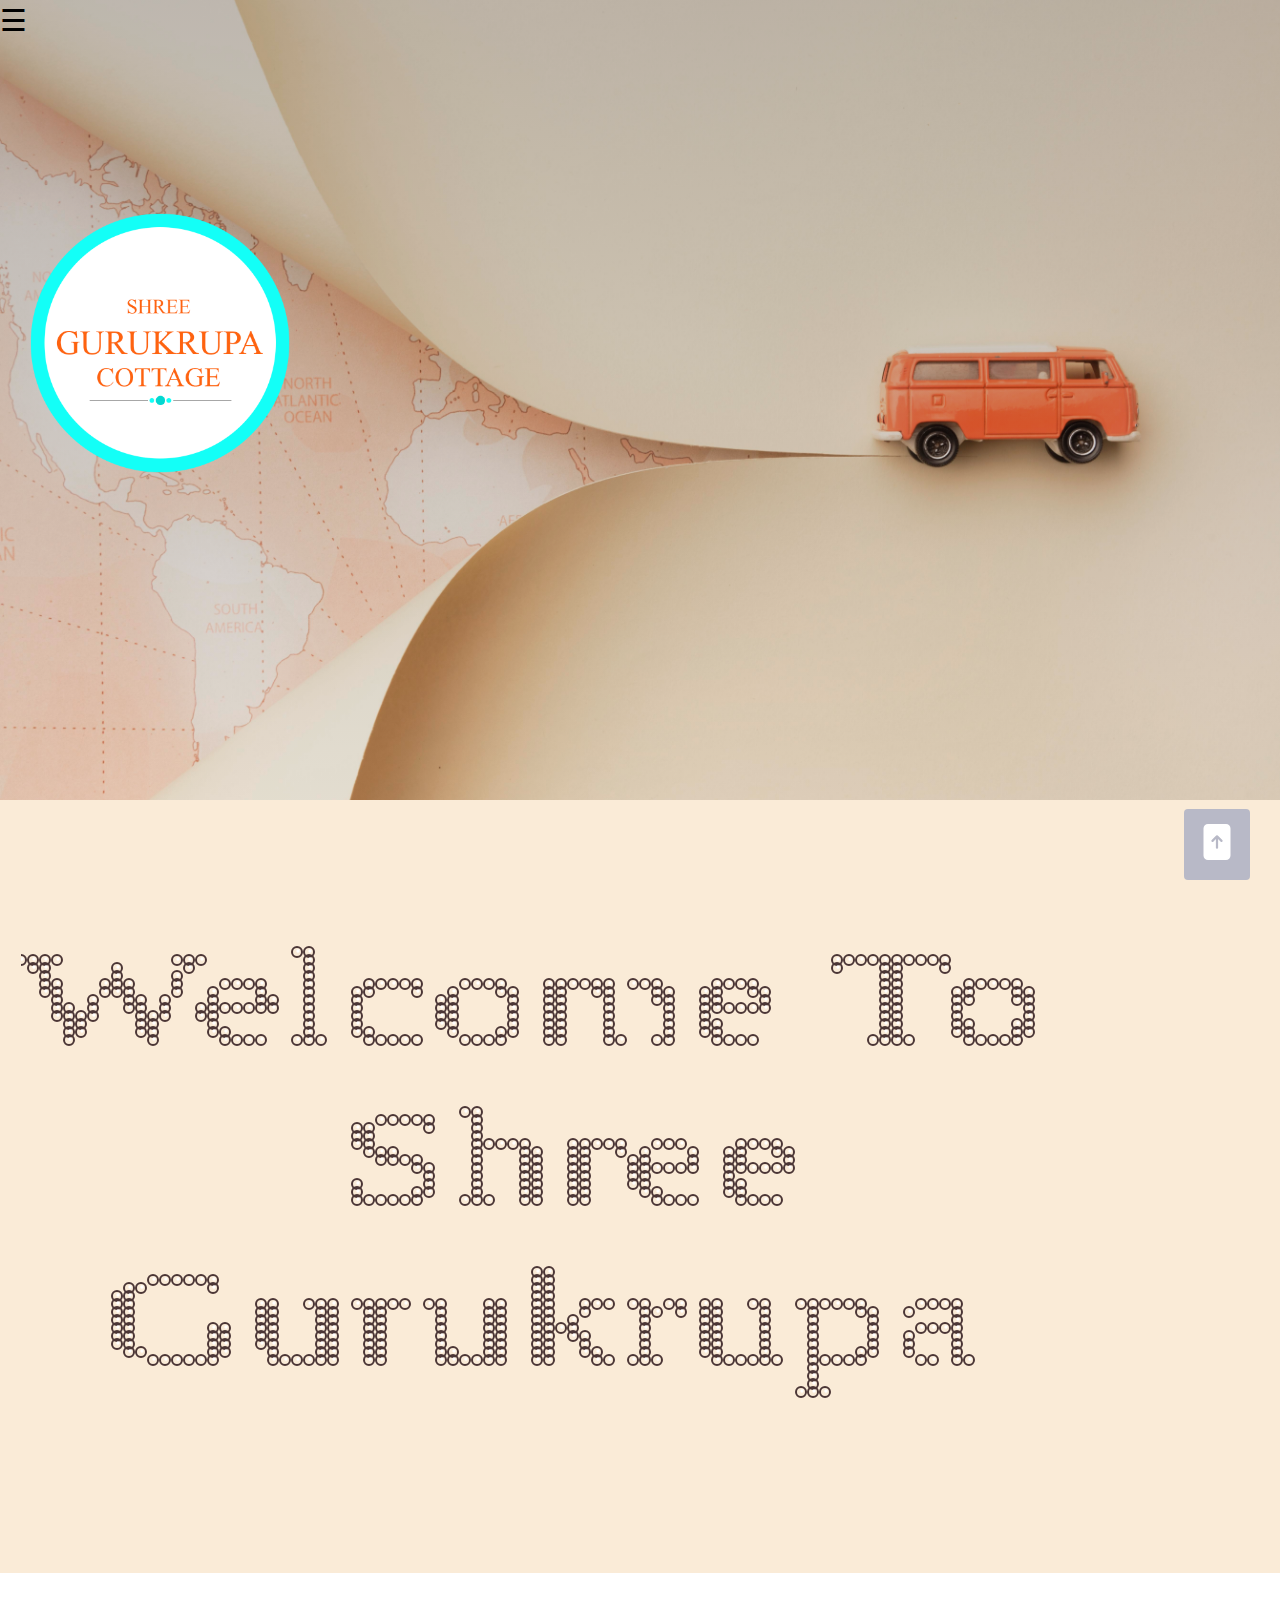
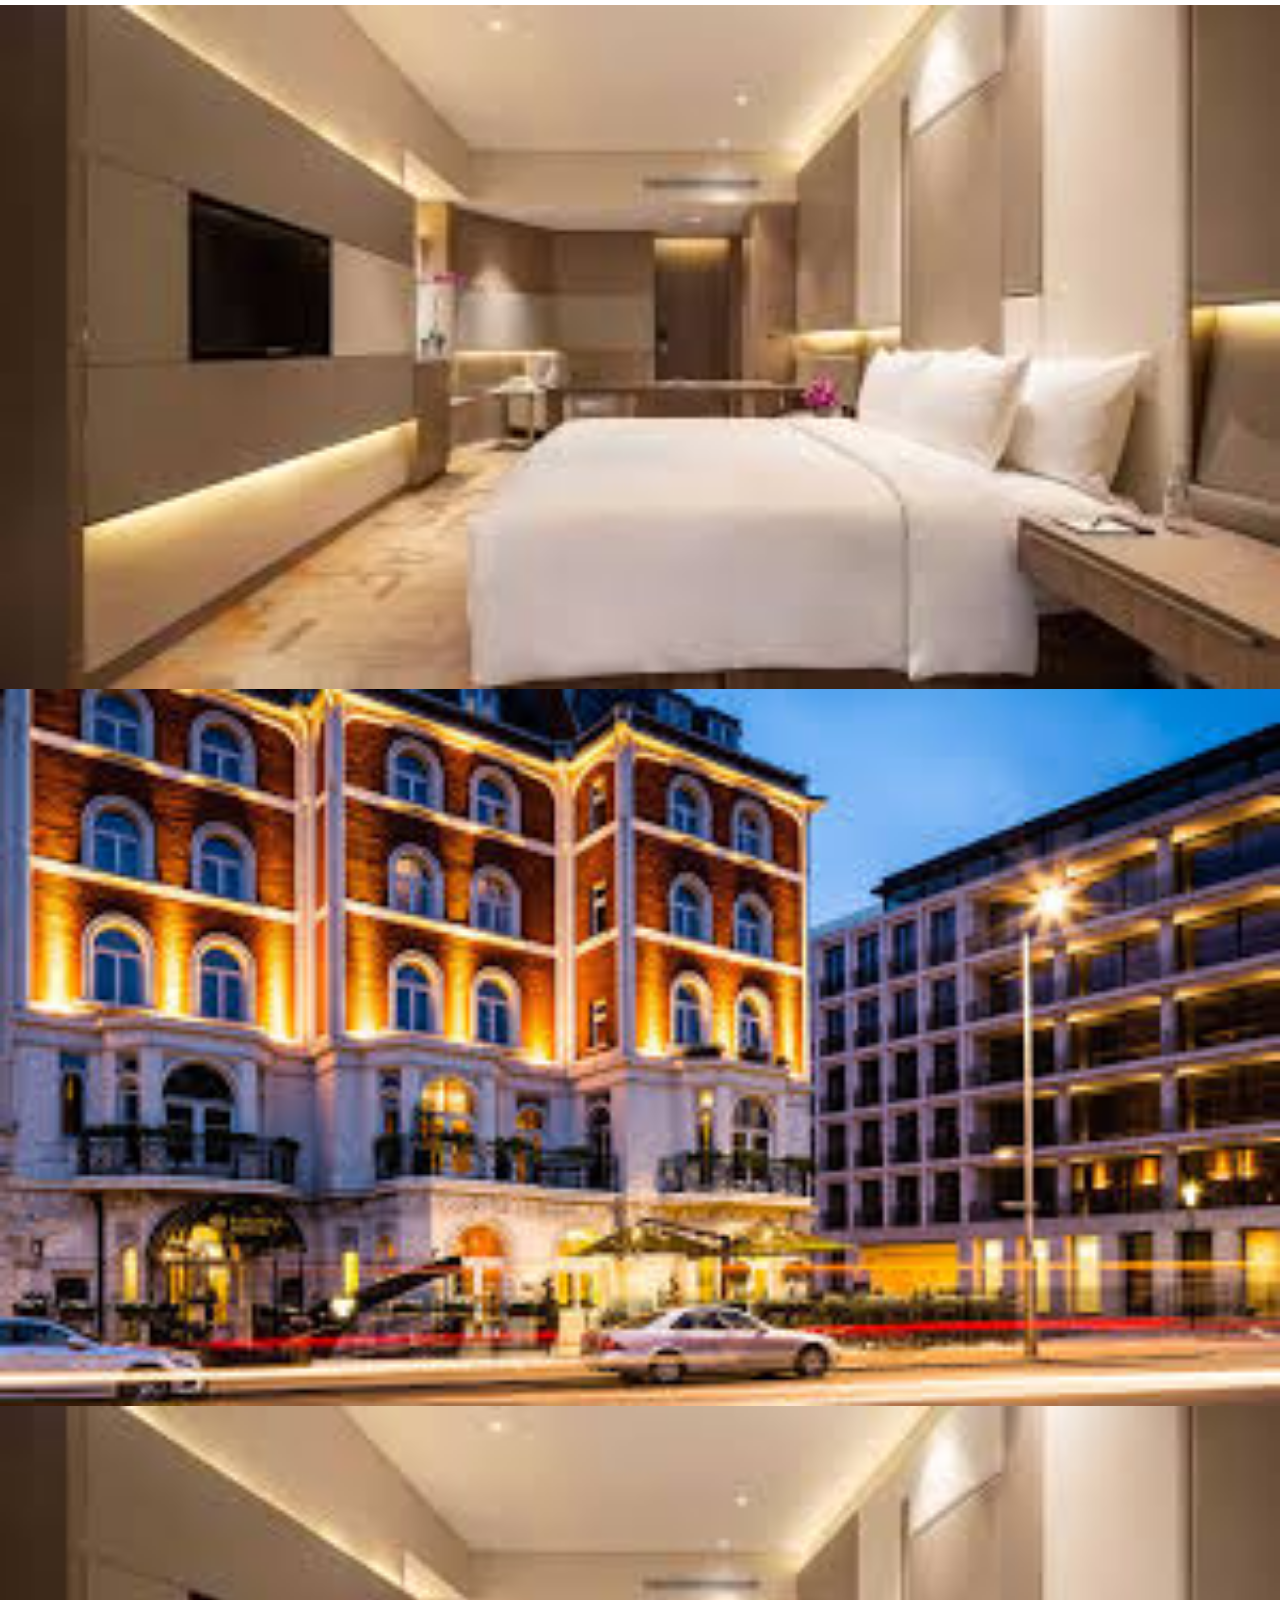
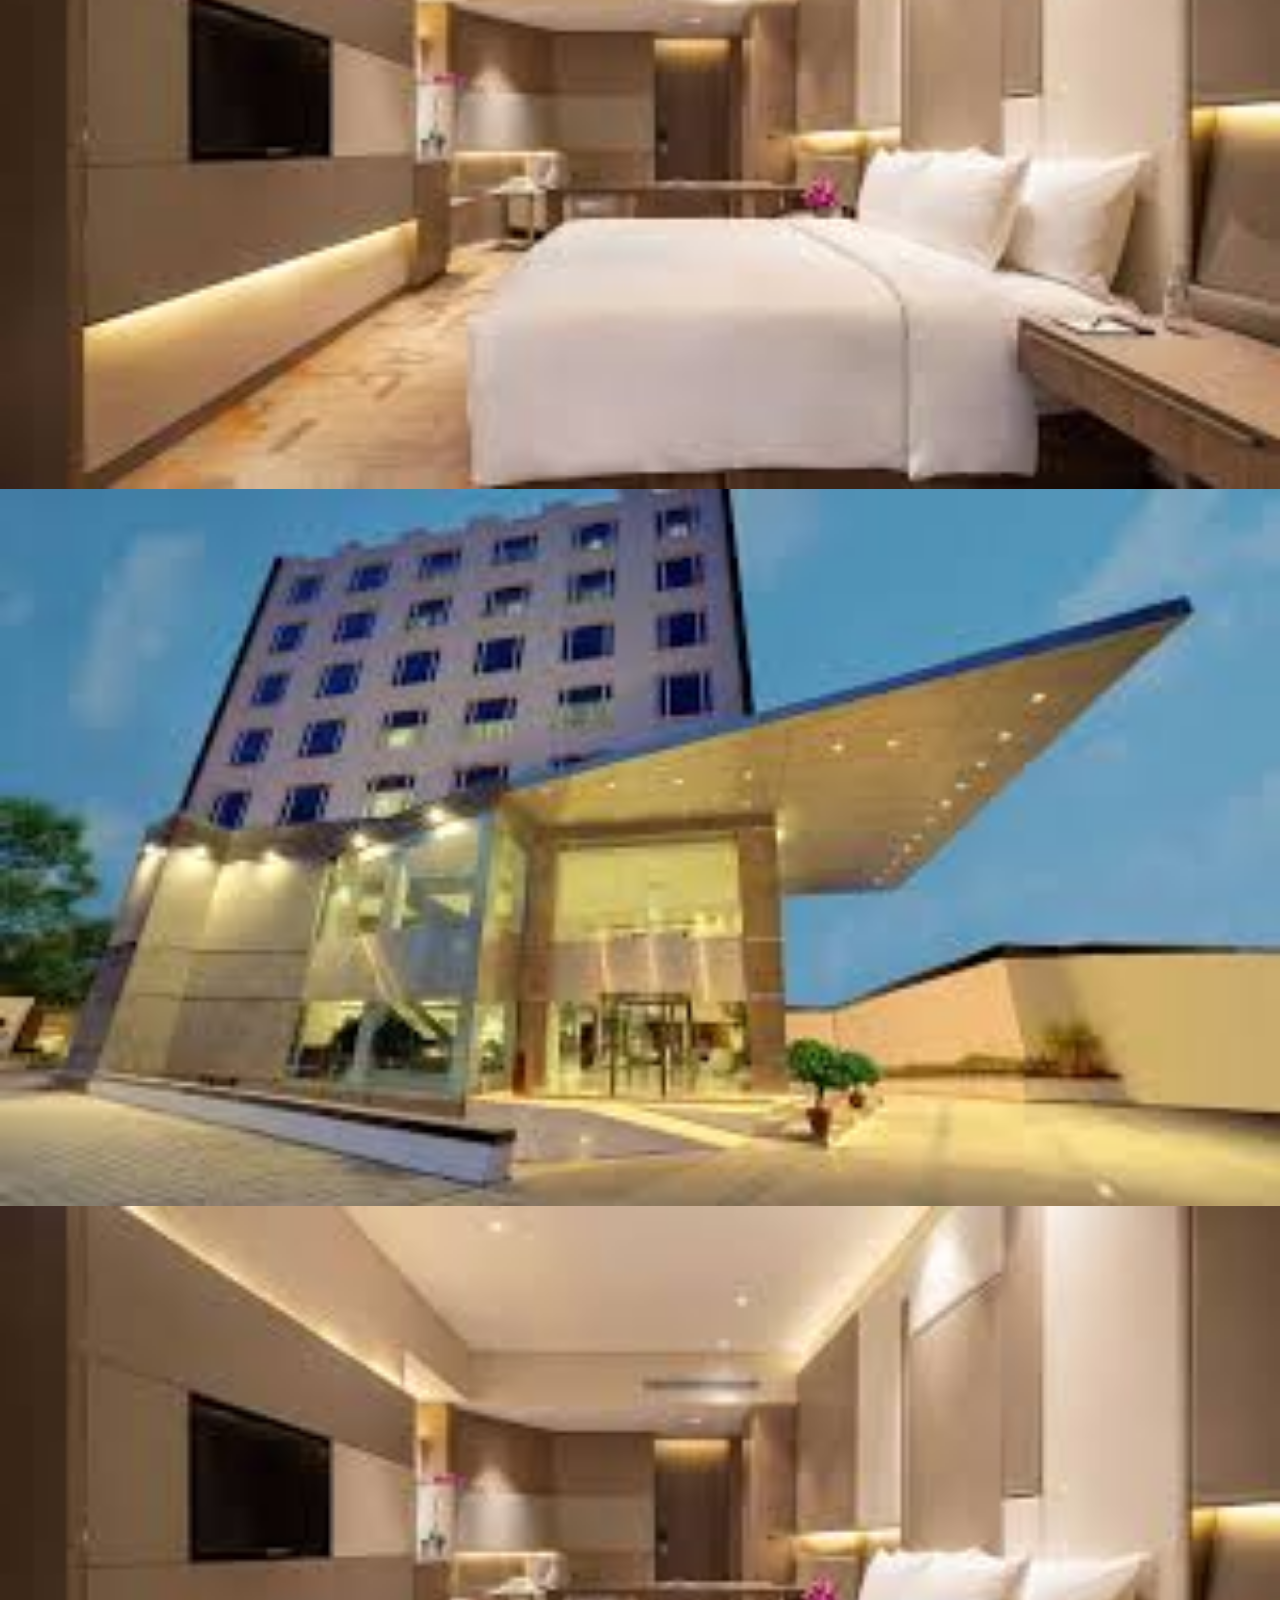
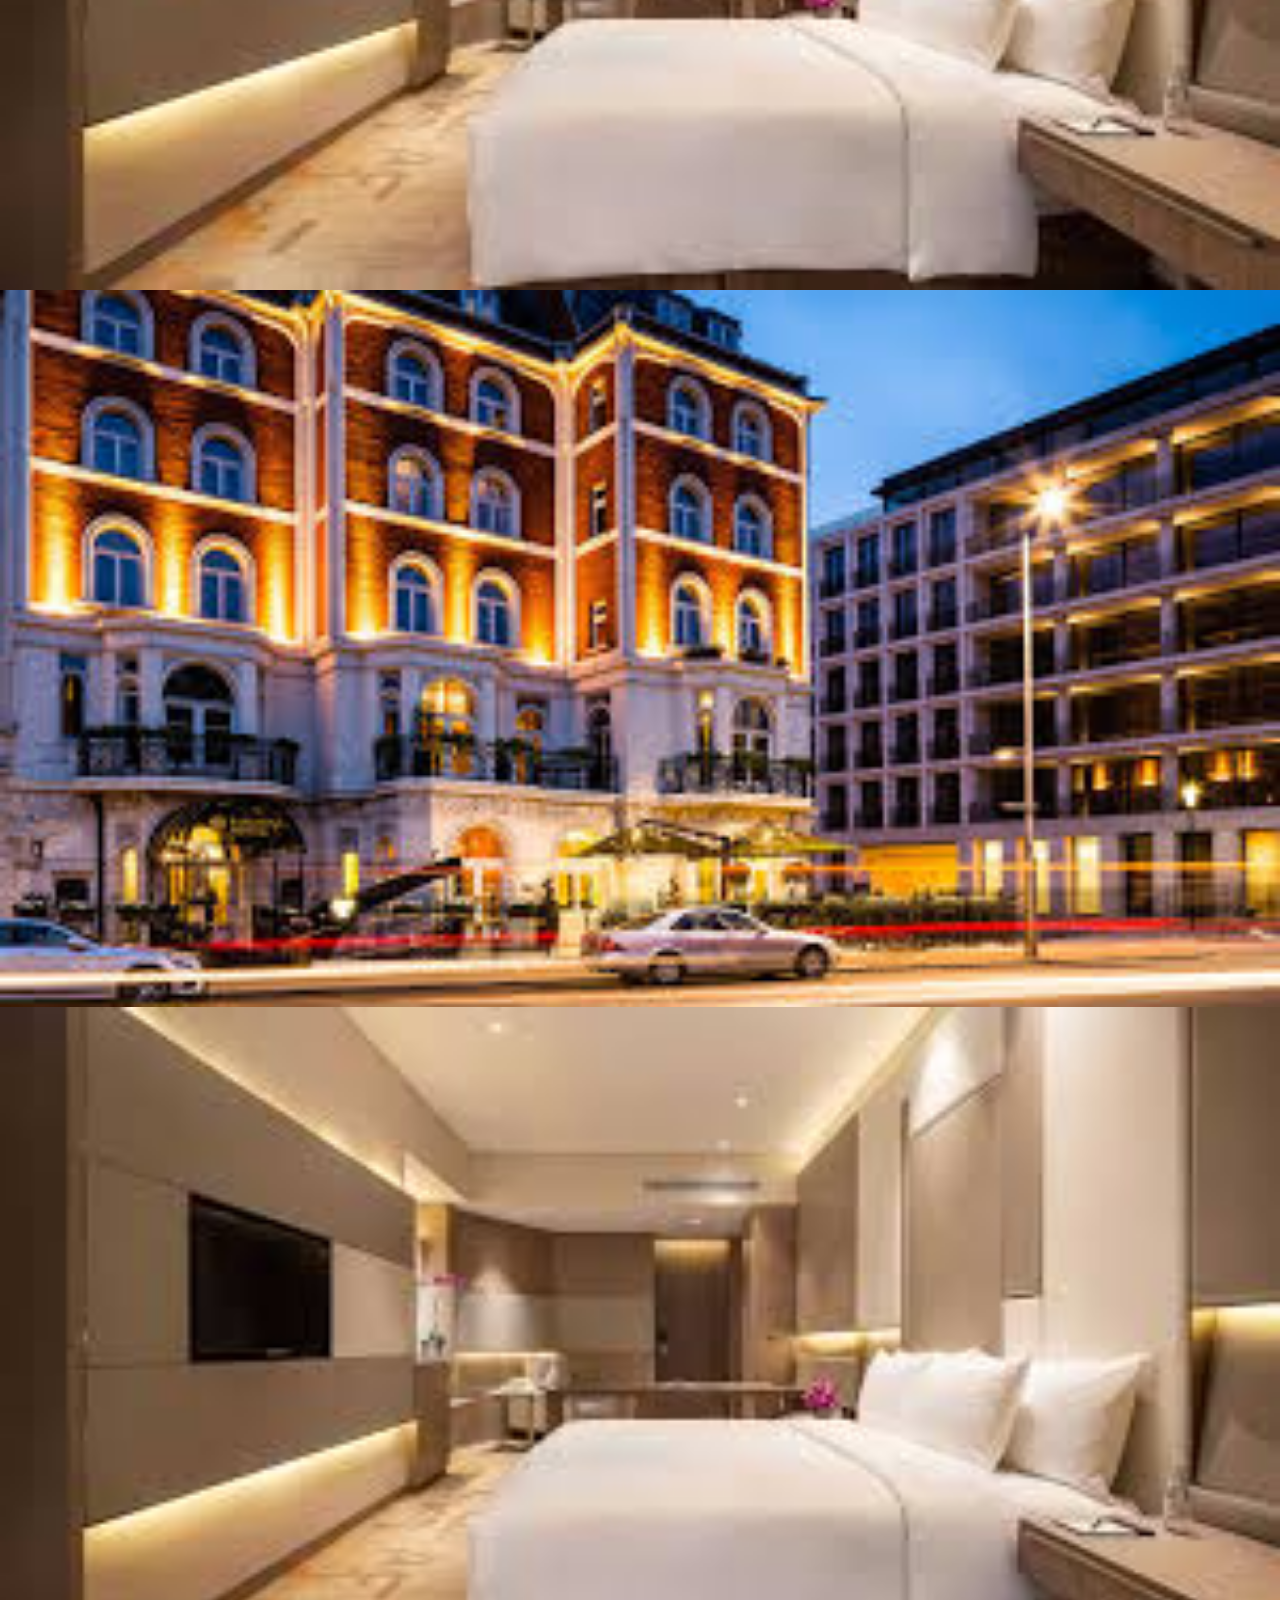
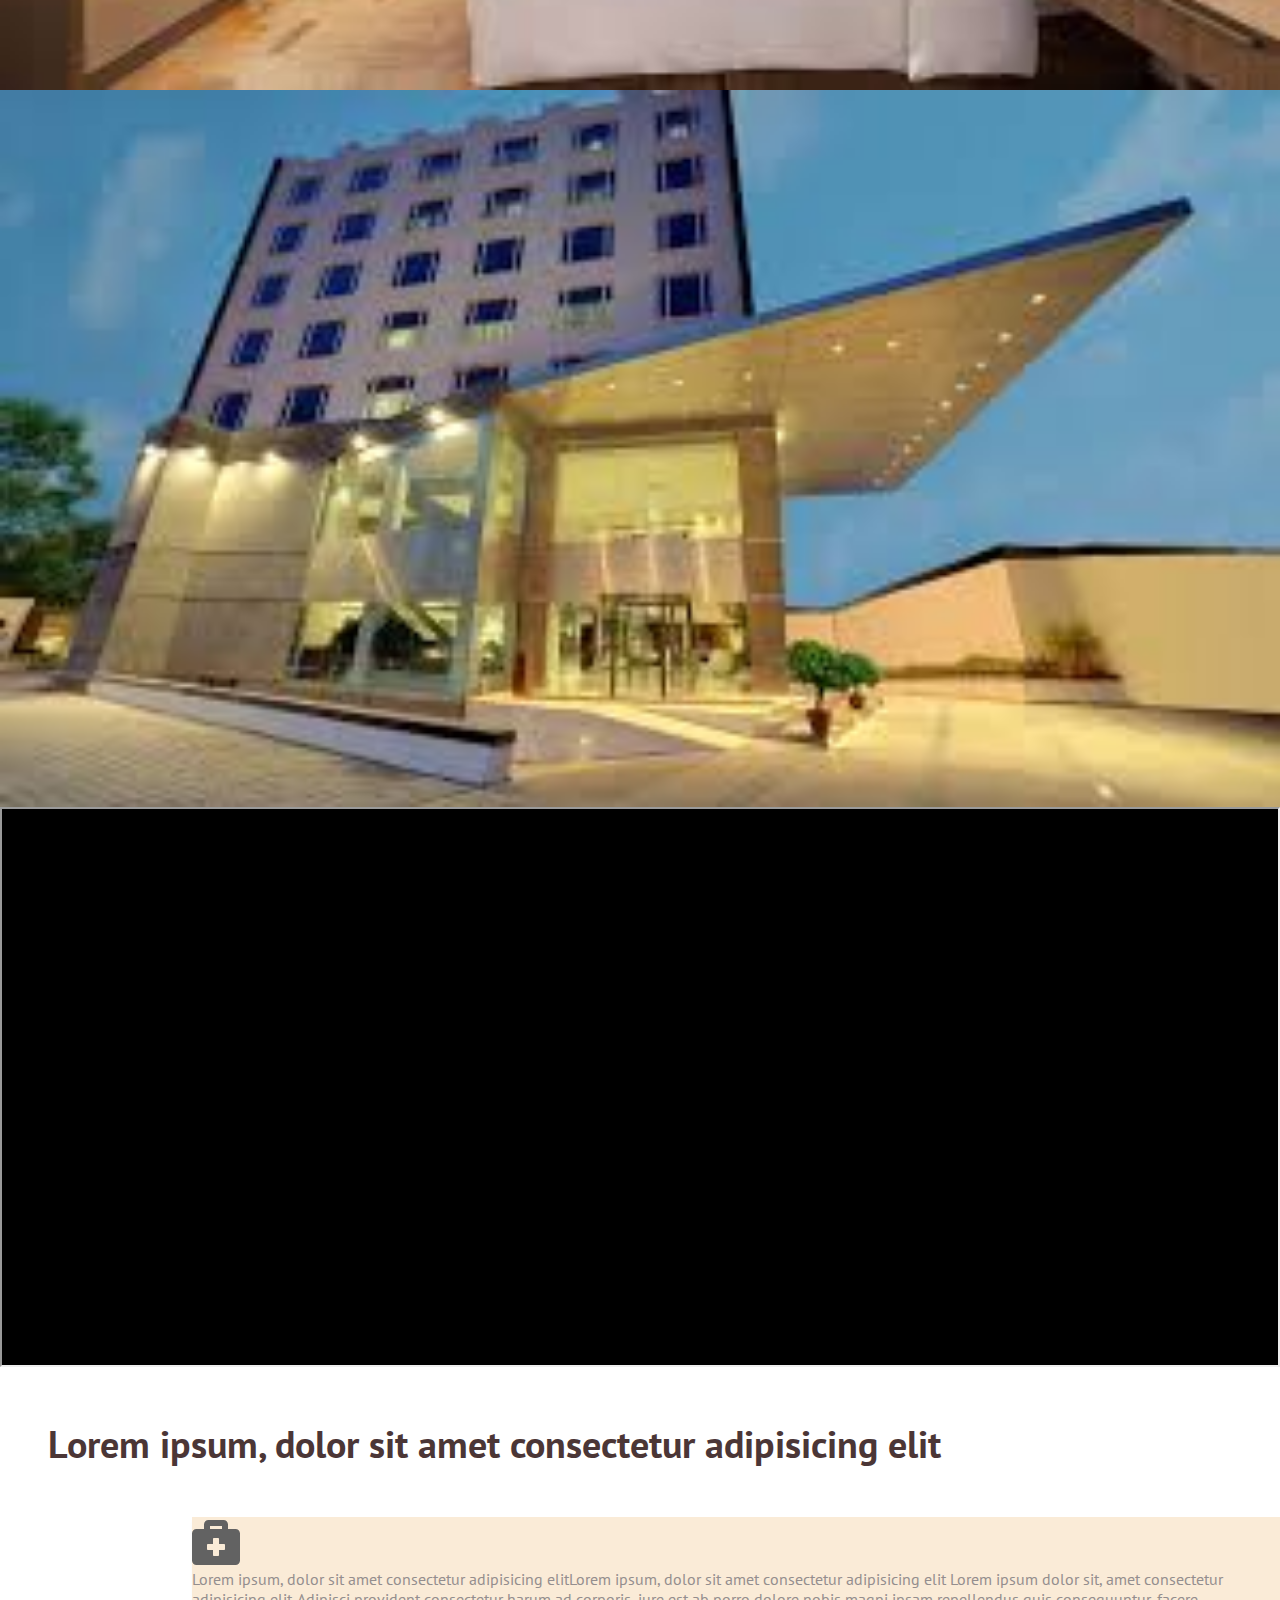
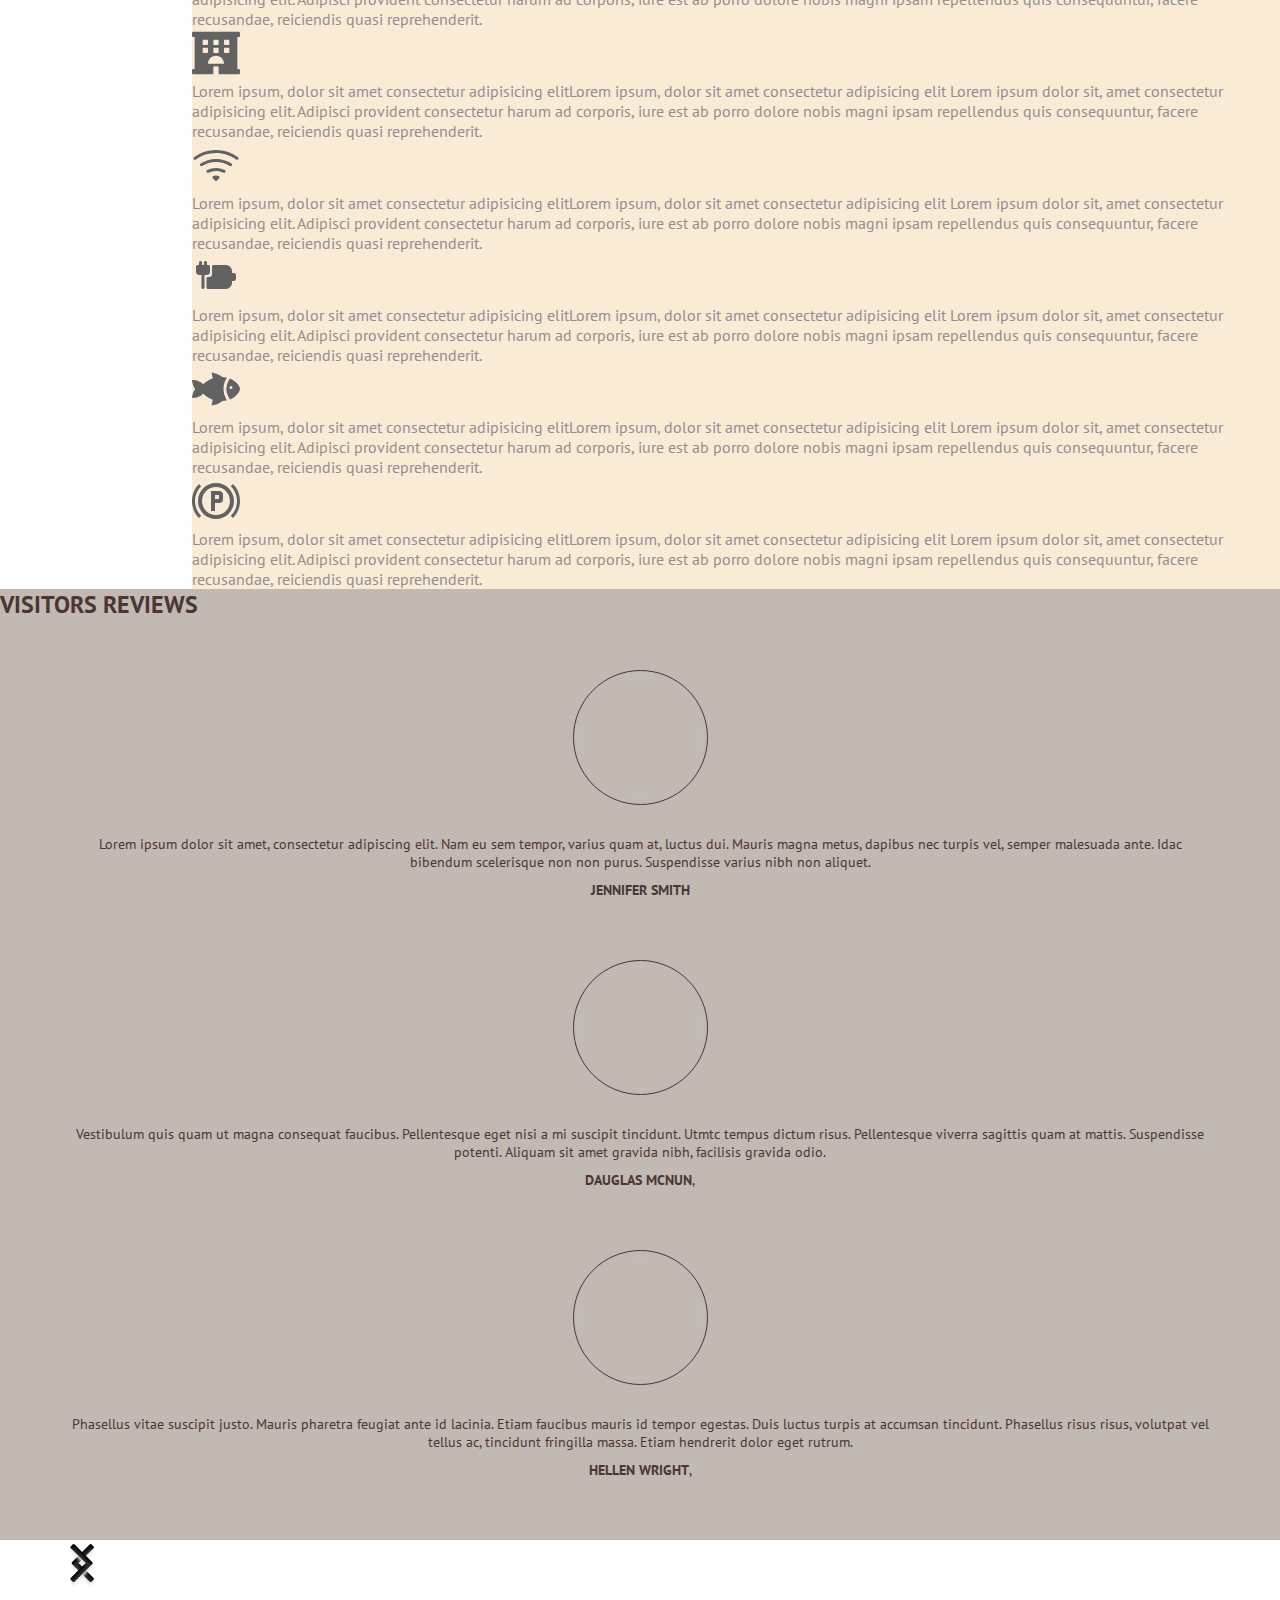
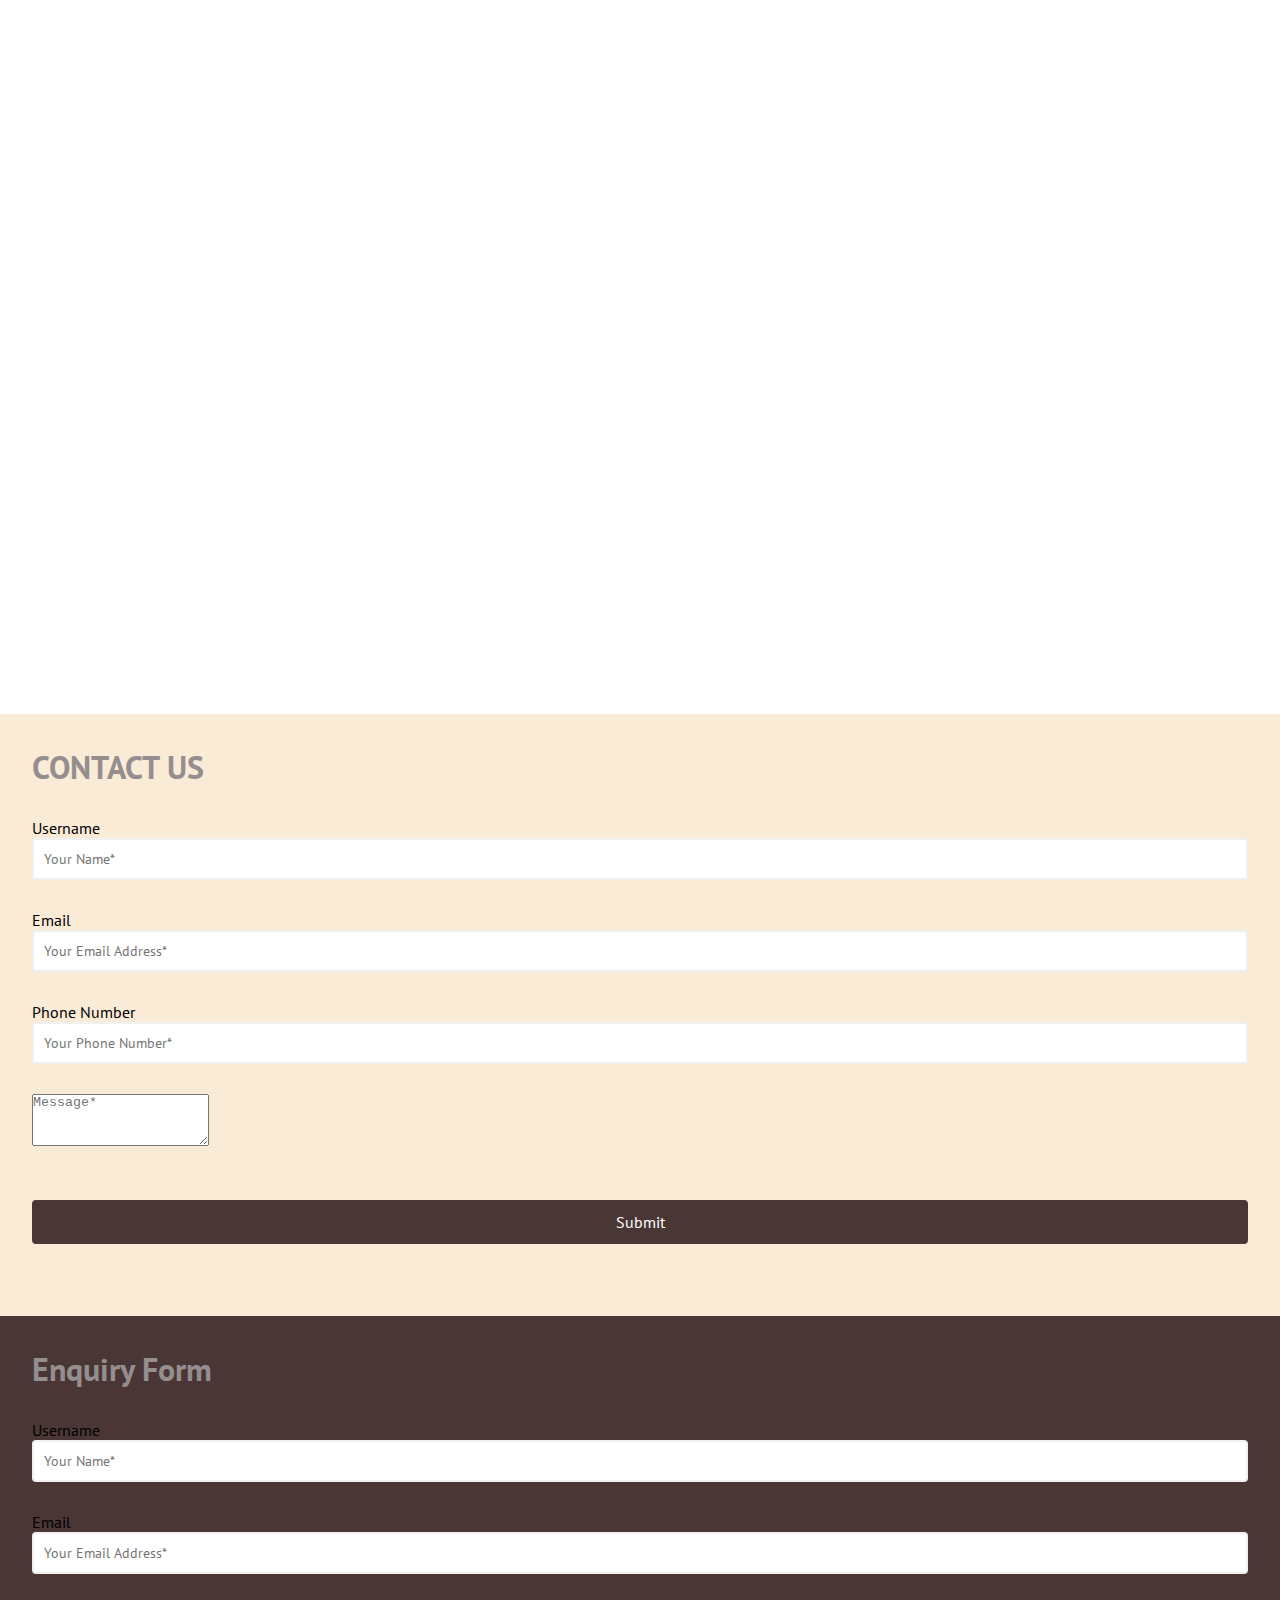
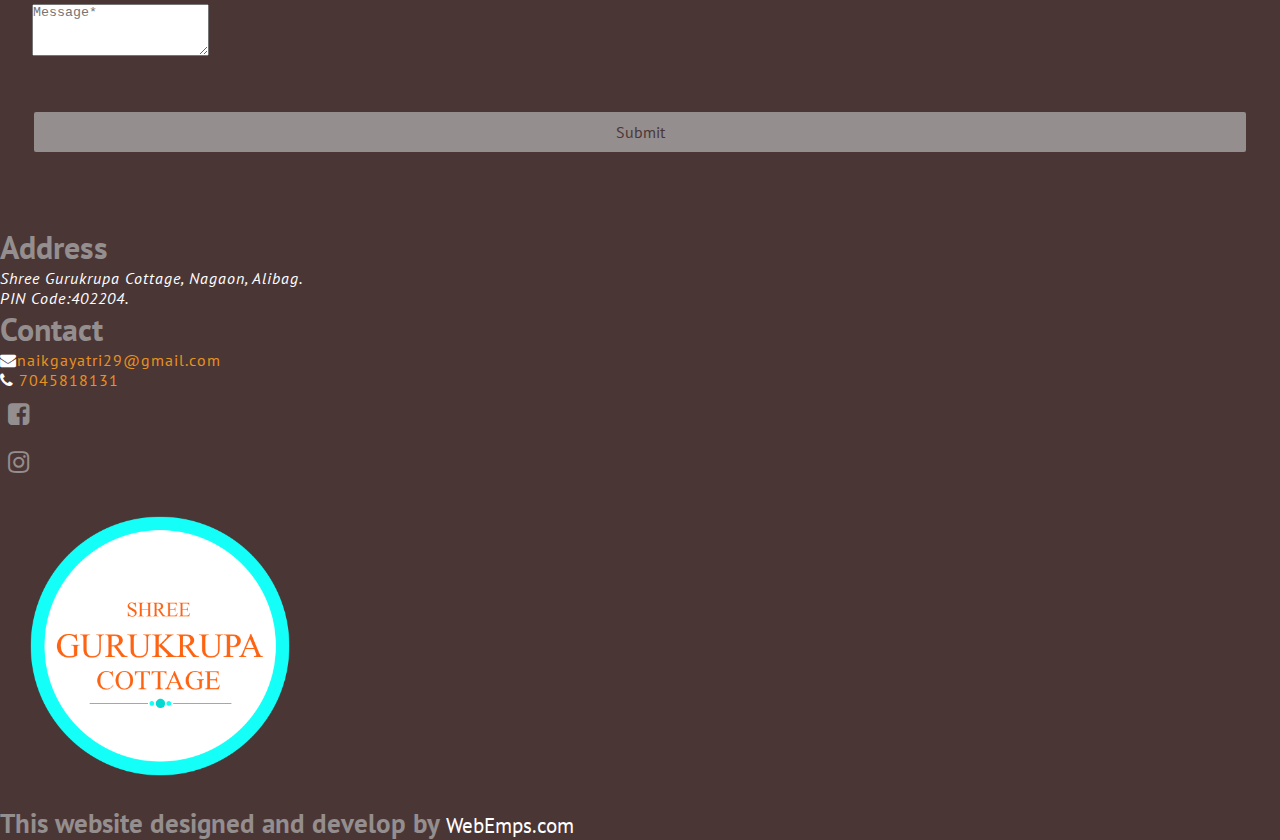
==== commit ec2bdbd8: "animation effect" ====
--- a/index.html
+++ b/index.html
@@ -1,12 +1,10 @@
 <!doctype html>
 <html lang="en">
-  <head>
+
+<head>
     <!-- Required meta tags -->
     <meta charset="utf-8">
     <meta name="viewport" content="width=device-width, initial-scale=1">
-
-    <!-- Bootstrap CSS -->
-    <link href="https://cdn.jsdelivr.net/npm/bootstrap@5.0.0-beta2/dist/css/bootstrap.min.css" rel="stylesheet" integrity="sha384-BmbxuPwQa2lc/FVzBcNJ7UAyJxM6wuqIj61tLrc4wSX0szH/Ev+nYRRuWlolflfl" crossorigin="anonymous">
 
     <!-- Bootstrap CSS -->
     <link href="https://cdn.jsdelivr.net/npm/bootstrap@5.0.0-beta2/dist/css/bootstrap.min.css" rel="stylesheet"
@@ -15,26 +13,39 @@
     <link href="https://fonts.googleapis.com/css2?family=Roboto:wght@400&display=swap" rel="stylesheet">
     <link rel="stylesheet" href="https://stackpath.bootstrapcdn.com/font-awesome/4.7.0/css/font-awesome.min.css"
         integrity="sha384-wvfXpqpZZVQGK6TAh5PVlGOfQNHSoD2xbE+QkPxCAFlNEevoEH3Sl0sibVcOQVnN" crossorigin="anonymous">
-   
+    <link rel="stylesheet" href="https://cdnjs.cloudflare.com/ajax/libs/aos/2.3.4/aos.css"
+        integrity="sha512-1cK78a1o+ht2JcaW6g8OXYwqpev9+6GqOkz9xmBN9iUUhIndKtxwILGWYOSibOKjLsEdjyjZvYDq/cZwNeak0w=="
+        crossorigin="anonymous" />
 
     <title>Shree Gurukrupa Cottage</title>
-  </head>
-  <body >
-
-    <header >
-        <a href="#Banner"  onclick="toTop()" id="toTop" title="Go to top">
-            <svg xmlns="http://www.w3.org/2000/svg" xmlns:xlink="http://www.w3.org/1999/xlink" aria-hidden="true" focusable="false" width="2em" height="2em" style="-ms-transform: rotate(360deg); -webkit-transform: rotate(360deg); transform: rotate(360deg);" preserveAspectRatio="xMidYMid meet" viewBox="0 0 16 16"><g fill="white"><path d="M12 0H4a2 2 0 0 0-2 2v12a2 2 0 0 0 2 2h8a2 2 0 0 0 2-2V2a2 2 0 0 0-2-2zM7.5 6.707L6.354 7.854a.5.5 0 1 1-.708-.708l2-2a.5.5 0 0 1 .708 0l2 2a.5.5 0 0 1-.708.708L8.5 6.707V10.5a.5.5 0 0 1-1 0V6.707z"/></g></svg>        </a> 
-
-        <section id="Banner"  class="banner">
-           
+
+</head>
+
+<body>
+    <!-- <img style="width: 300px;height: 300px;" src="./assets/images/travel-concept-with-world-map-toy-van.jpg" loading="lazy" alt="" srcset=""> -->
+
+    <header>
+        <a href="#Banner" onclick="toTop()" id="toTop" title="Go to top">
+            <svg xmlns="http://www.w3.org/2000/svg" xmlns:xlink="http://www.w3.org/1999/xlink" aria-hidden="true"
+                focusable="false" width="2em" height="2em"
+                style="-ms-transform: rotate(360deg); -webkit-transform: rotate(360deg); transform: rotate(360deg);"
+                preserveAspectRatio="xMidYMid meet" viewBox="0 0 16 16">
+                <g fill="white">
+                    <path
+                        d="M12 0H4a2 2 0 0 0-2 2v12a2 2 0 0 0 2 2h8a2 2 0 0 0 2-2V2a2 2 0 0 0-2-2zM7.5 6.707L6.354 7.854a.5.5 0 1 1-.708-.708l2-2a.5.5 0 0 1 .708 0l2 2a.5.5 0 0 1-.708.708L8.5 6.707V10.5a.5.5 0 0 1-1 0V6.707z" />
+                </g>
+            </svg> </a>
+
+        <section id="Banner" loading="lazy" class="banner " onload="weatherAnimation();">
+
             <div id="mySidenav" class="sidenav">
                 <a href="javascript:void(0)" class="closebtn" onclick="closeNav()">&times;</a>
-                <a href="#">HOME</a>
-                <a href="./pages/gallery.html">GALLERY</a>
-                <a href="./pages/accomodation.html">ACCOMMODATION</a>
+                <a href="#">Home</a>
+                <a href="./pages/gallery.html">Gallery</a>
+                <a href="./pages/accomodation.html">Accomodation</a>
                 <a href="./pages/nearByPlaces.html">Near By Places</a>
                 <a href="./pages/blog.html">Blog</a>
-                <a href="./pages/contactUs.html">CONTACT US</a>
+                <a href="./pages/contactUs.html">Contact Us</a>
                 <div class="d-flex">
                     <a href="#"><i class="fa fa-facebook-square"></i></a>
                     <a href="#"><i class="fa fa-instagram"></i></a>
@@ -48,187 +59,258 @@
 
             <div class="col text-center logo-main" data-tilt><a href="#"><img
                         src="assets/images/shree-gurukrupa-cottage-LOGO.png" alt="" srcset="" class="logo"></a></div>
-                        <!-- <div class="rain"></div>
-                        <span class="sun"></span>
-                        <span class="moon"></span> -->
+            <div class="rain"></div>
+            <!--  <span class="sun"></span>
+            <span class="moon"></span> -->
+            <section class="animationSection">
+                <main class="ciel">
+                    <div class="soleil"></div>
+                    <div class="lune"></div>
+                    <div class="etoile">
+                        <span>☆</span>
+                        <span>☆</span>
+                        <span>☆</span>
+                        <span>☆</span>
+                        <span>☆</span>
+                        <span>☆</span>
+                        <span>☆</span>
+                        <span>☆</span>
+                        <span>☆</span>
+                        <span>☆</span>
+                        <span>☆</span>
+                        <span>☆</span>
+                        <span>☆</span>
+                        <span>☆</span>
+                        <span>☆</span>
+                        <span>☆</span>
+                        <span>☆</span>
+                        <span>☆</span>
+                        <span>☆</span>
+                        <span>☆</span>
+                        <span>☆</span>
+                        <span>☆</span>
+                        <span>☆</span>
+                        <span>☆</span>
+                        <span>☆</span>
+                        <span>☆</span>
+                        <span>☆</span>
+                        <span>☆</span>
+                        <span>☆</span>
+                        <span>☆</span>
+                        <span>☆</span>
+                        <span>☆</span>
+                        <span>☆</span>
+                    </div>
+                    <div class="terre"></div>
+                </main>
+            </section>
         </section>
     </header>
 
-  <main>
-    <section>
-        <div class="container-fluid ">
-            <div class="description-text">
-          <div  class="col-sm-11 text-center cottage-desc">
-              <canvas id="canvas1"></canvas>
-              <h1 class="welcome-text" >Welcome to Shree Gurukrupa Cottage </h1>
-          </div>
-         
-          <div class="col-sm-11 text-justify m-lg-1 cottage-desc" >
-              <span id="myElement"></span>
-          </div>
-        </div>
-        
-          <div class="row">
-              <div class="col-sm-11 col-md-6 col-lg-3 p-4  content" onclick="openModal();currentSlide(1)">
-                <img src="assets/images/bg1.jpg" style="width:100%"  class="hover-shadow cursor" loading="lazy">
-                <div class="content-details fadeIn-top ">
-                  <h6 class="pt-3">This is a title</h6>
-                  <p class="p-2">Lorem ipsum dolor sit amet consectetur adipisicing elit. Soluta voluptas et tempora numquam obcaecati distinctio at eos praesentium quibusdam, inventore neque suscipit provident molestias tenetur reiciendis illo nemo earum autem.</p>
-                </div>
-              </div>
-              <div class="col-sm-11 col-md-6 col-lg-3 p-4  content" onclick="openModal();currentSlide(1)">
-              
-                <img src="assets/images/g1.jpg" style="width:100%"  class="hover-shadow cursor" loading="lazy">
-                <div class="content-details fadeIn-top ">
-                  <h6 class="pt-3">This is a title</h6>
-                  <p class="p-2">Lorem ipsum dolor sit amet consectetur adipisicing elit. Soluta voluptas et tempora numquam obcaecati distinctio at eos praesentium quibusdam, inventore neque suscipit provident molestias tenetur reiciendis illo nemo earum autem.</p>
-                </div>
-              </div>              
-                <div class="col-sm-11 col-md-6 col-lg-3 p-4  content" onclick="openModal();currentSlide(1)">
-
-                <img src="assets/images/bg1.jpg" style="width:100%" class="hover-shadow cursor" loading="lazy">
-                <div class="content-details fadeIn-top ">
-                  <h6 class="pt-3">This is a title</h6>
-                  <p class="p-2">Lorem ipsum dolor sit amet consectetur adipisicing elit. Soluta voluptas et tempora numquam obcaecati distinctio at eos praesentium quibusdam, inventore neque suscipit provident molestias tenetur reiciendis illo nemo earum autem.</p>
-                </div>
-              </div>
-              <div class="col-sm-11 col-md-6 col-lg-3 p-4  content" onclick="openModal();currentSlide(1)">
-                  
-                <img src="assets/images/g3.jpg" style="width:100%" class="hover-shadow cursor" loading="lazy">
-                <div class="content-details fadeIn-top ">
-                  <h6 class="pt-3">This is a title</h6>
-                  <p class="p-2">Lorem ipsum dolor sit amet consectetur adipisicing elit. Soluta voluptas et tempora numquam obcaecati distinctio at eos praesentium quibusdam, inventore neque suscipit provident molestias tenetur reiciendis illo nemo earum autem.</p>
-                </div>
-              </div>
-            </div>
-            <div class="row">
-              <div class="col-sm-11 col-md-6 col-lg-3 p-4  content" onclick="openModal();currentSlide(1)">
-                <img src="assets/images/bg1.jpg" style="width:100%"  class="hover-shadow cursor" loading="lazy">
-                <div class="content-details fadeIn-top ">
-                  <h6 class="pt-3">This is a title</h6>
-                  <p class="p-2">Lorem ipsum dolor sit amet consectetur adipisicing elit. Soluta voluptas et tempora numquam obcaecati distinctio at eos praesentium quibusdam, inventore neque suscipit provident molestias tenetur reiciendis illo nemo earum autem.</p>
-                </div>
-              </div>
-              <div class="col-sm-11 col-md-6 col-lg-3 p-4  content" onclick="openModal();currentSlide(1)">
-              
-                <img src="assets/images/g1.jpg" style="width:100%"  class="hover-shadow cursor" loading="lazy">
-                <div class="content-details fadeIn-top ">
-                  <h6 class="pt-3">This is a title</h6>
-                  <p class="p-2">Lorem ipsum dolor sit amet consectetur adipisicing elit. Soluta voluptas et tempora numquam obcaecati distinctio at eos praesentium quibusdam, inventore neque suscipit provident molestias tenetur reiciendis illo nemo earum autem.</p>
-                </div>
-              </div>              
-                <div class="col-sm-11 col-md-6 col-lg-3 p-4  content" onclick="openModal();currentSlide(1)">
-
-                <img src="assets/images/bg1.jpg" style="width:100%" class="hover-shadow cursor" loading="lazy">
-                <div class="content-details fadeIn-top ">
-                  <h6 class="pt-3">This is a title</h6>
-                  <p class="p-2">Lorem ipsum dolor sit amet consectetur adipisicing elit. Soluta voluptas et tempora numquam obcaecati distinctio at eos praesentium quibusdam, inventore neque suscipit provident molestias tenetur reiciendis illo nemo earum autem.</p>
-                </div>
-              </div>
-              <div class="col-sm-11 col-md-6 col-lg-3 p-4  content" onclick="openModal();currentSlide(1)">
-                  
-                <img src="assets/images/g3.jpg" style="width:100%" class="hover-shadow cursor" loading="lazy">
-                <div class="content-details fadeIn-top ">
-                  <h6 class="pt-3">This is a title</h6>
-                  <p class="p-2">Lorem ipsum dolor sit amet consectetur adipisicing elit. Soluta voluptas et tempora numquam obcaecati distinctio at eos praesentium quibusdam, inventore neque suscipit provident molestias tenetur reiciendis illo nemo earum autem.</p>
-                </div>
-              </div>
-            </div>
-            
-            <div id="myModal" class="modal">
-              <span class="close cursor" onclick="closeModal()">&times;</span>
-              <div class="modal-content">
-            
-                <div class="mySlides">
-                  <img src="assets/images/bg1.jpg" style="width:100%" loading="lazy">
-                </div>
-            
-                <div class="mySlides">
-                  <img src="assets/images/g1.jpg" style="width:100%" loading="lazy">
-                </div>
-            
-                <div class="mySlides">
-                  <img src="assets/images/bg1.jpg" style="width:100%" loading="lazy">
-                </div>
-                
-                <div class="mySlides">
-                  <img src="assets/images/g3.jpg" style="width:100%" loading="lazy">
-                </div>
-                
-                <a class="prev" onclick="plusSlides(-1)">&#10094;</a>
-                <a class="next" onclick="plusSlides(1)">&#10095;</a>
-            
-               
-              </div>
-            </div>
-            
-        </div>
-    </section>
-    <section class="video-section bg-dark">
-        <div class="container-fluid ">
-            <div class="row   ">
-                <div class="embed-responsive embed-responsive-16by9">
-                    <iframe class="embed-responsive-item video"
-                        src="https://www.youtube.com/embed/zpOULjyy-n8?rel=0" allowfullscreen></iframe>
-                </div>
-
-            </div>
-        </div>
-    </section>
-    <section class="services ">
-        <div class="container-fluid p-1">
-            <span id="myElement"></span>
-            <div class="col-12 text-center services-text-main">
-                <h1>Lorem ipsum, dolor sit amet consectetur adipisicing elit</h1>
-            </div>
-            <div class="container-fluid p-lg-2">
-                <div class="container  service-box-main  ">
-                <div class="row mb-1  ">
-                    <div class="col-sm-9 col-md-11 col-lg-3 text-center p-2 m-lg-2  service-box">
-
-                        <svg class="m-3" xmlns="http://www.w3.org/2000/svg"
-                        xmlns:xlink="http://www.w3.org/1999/xlink" aria-hidden="true" focusable="false"
-                        width="3em" height="3em"
-                        style="-ms-transform: rotate(360deg); -webkit-transform: rotate(360deg); transform: rotate(360deg);"
-                        preserveAspectRatio="xMidYMid meet" viewBox="0 0 512 512">
-                        <path
-                            d="M464 128h-80V80c0-26.5-21.5-48-48-48H176c-26.5 0-48 21.5-48 48v48H48c-26.5 0-48 21.5-48 48v288c0 26.5 21.5 48 48 48h416c26.5 0 48-21.5 48-48V176c0-26.5-21.5-48-48-48zM192 96h128v32H192V96zm160 248c0 4.4-3.6 8-8 8h-56v56c0 4.4-3.6 8-8 8h-48c-4.4 0-8-3.6-8-8v-56h-56c-4.4 0-8-3.6-8-8v-48c0-4.4 3.6-8 8-8h56v-56c0-4.4 3.6-8 8-8h48c4.4 0 8 3.6 8 8v56h56c4.4 0 8 3.6 8 8v48z"
-                            fill="#626262" />
-                    </svg>
-                        <p class="text-justify services-text p-3">Lorem ipsum, dolor sit amet consectetur
-                            adipisicing
-                            elitLorem ipsum,
-                            dolor sit amet consectetur adipisicing elit Lorem ipsum dolor sit, amet consectetur
-                            adipisicing elit. Adipisci provident consectetur harum ad corporis, iure est ab
-                            porro
-                            dolore nobis magni ipsam repellendus quis consequuntur, facere recusandae,
-                            reiciendis
-                            quasi reprehenderit.</p>
-                    </div>
-                    <div class="col-sm-9 col-md-11 col-lg-3 text-center p-2 m-lg-2  service-box">
-
-                        <svg class="m-3" xmlns="http://www.w3.org/2000/svg"
-                        xmlns:xlink="http://www.w3.org/1999/xlink" aria-hidden="true" focusable="false"
-                        width="3em" height="3em"
-                        style="-ms-transform: rotate(360deg); -webkit-transform: rotate(360deg); transform: rotate(360deg);"
-                        preserveAspectRatio="xMidYMid meet" viewBox="0 0 576 512">
-                        <path
-                            d="M560 64c8.84 0 16-7.16 16-16V16c0-8.84-7.16-16-16-16H16C7.16 0 0 7.16 0 16v32c0 8.84 7.16 16 16 16h15.98v384H16c-8.84 0-16 7.16-16 16v32c0 8.84 7.16 16 16 16h240v-80c0-8.8 7.2-16 16-16h32c8.8 0 16 7.2 16 16v80h240c8.84 0 16-7.16 16-16v-32c0-8.84-7.16-16-16-16h-16V64h16zm-304 44.8c0-6.4 6.4-12.8 12.8-12.8h38.4c6.4 0 12.8 6.4 12.8 12.8v38.4c0 6.4-6.4 12.8-12.8 12.8h-38.4c-6.4 0-12.8-6.4-12.8-12.8v-38.4zm0 96c0-6.4 6.4-12.8 12.8-12.8h38.4c6.4 0 12.8 6.4 12.8 12.8v38.4c0 6.4-6.4 12.8-12.8 12.8h-38.4c-6.4 0-12.8-6.4-12.8-12.8v-38.4zm-128-96c0-6.4 6.4-12.8 12.8-12.8h38.4c6.4 0 12.8 6.4 12.8 12.8v38.4c0 6.4-6.4 12.8-12.8 12.8h-38.4c-6.4 0-12.8-6.4-12.8-12.8v-38.4zM179.2 256h-38.4c-6.4 0-12.8-6.4-12.8-12.8v-38.4c0-6.4 6.4-12.8 12.8-12.8h38.4c6.4 0 12.8 6.4 12.8 12.8v38.4c0 6.4-6.4 12.8-12.8 12.8zM192 384c0-53.02 42.98-96 96-96s96 42.98 96 96H192zm256-140.8c0 6.4-6.4 12.8-12.8 12.8h-38.4c-6.4 0-12.8-6.4-12.8-12.8v-38.4c0-6.4 6.4-12.8 12.8-12.8h38.4c6.4 0 12.8 6.4 12.8 12.8v38.4zm0-96c0 6.4-6.4 12.8-12.8 12.8h-38.4c-6.4 0-12.8-6.4-12.8-12.8v-38.4c0-6.4 6.4-12.8 12.8-12.8h38.4c6.4 0 12.8 6.4 12.8 12.8v38.4z"
-                            fill="#626262" />
-                    </svg>
-                        <p class="text-justify services-text p-3">Lorem ipsum, dolor sit amet consectetur
-                            adipisicing
-                            elitLorem ipsum,
-                            dolor sit amet consectetur adipisicing elit Lorem ipsum dolor sit, amet consectetur
-                            adipisicing elit. Adipisci provident consectetur harum ad corporis, iure est ab
-                            porro
-                            dolore nobis magni ipsam repellendus quis consequuntur, facere recusandae,
-                            reiciendis
-                            quasi reprehenderit.</p>
-                    </div>
-                    <div class="col-sm-9 col-md-11 col-lg-3 text-center p-2 m-lg-2  service-box">
-
-                        <svg class="m-3" xmlns="http://www.w3.org/2000/svg"
+    <main>
+        <section>
+            <div class="container-fluid">
+                <div class="description-text">
+                    <div class="col-sm-11 text-center cottage-desc">
+                        <canvas id="canvas1"></canvas>
+                        <h1 class="welcome-text">Welcome to Shree Gurukrupa Cottage </h1>
+                    </div>
+
+
+                </div>
+
+                <div class="row mt-3 mb-3">
+                    <div class="col-sm-10 text-justify  bg-white cottage-desc  typingtext">
+                        <span id="myElement"></span>
+                    </div>
+
+                    <div class="col-sm-11 col-md-6 col-lg-3 p-4  content" onclick="openModal();currentSlide(1)"
+                        data-aos="flip-left">
+                        <img src="assets/images/bg1.jpg" style="width:100%" class="hover-shadow cursor" loading="lazy">
+                        <div class="content-details fadeIn-top ">
+                            <h6 class="pt-3">This is a title</h6>
+                            <p class="p-2">Lorem ipsum dolor sit amet consectetur adipisicing elit. Soluta voluptas et
+                                tempora numquam obcaecati distinctio at eos praesentium quibusdam, inventore neque
+                                suscipit provident molestias tenetur reiciendis illo nemo earum autem.</p>
+                        </div>
+                    </div>
+                    <div class="col-sm-11 col-md-6 col-lg-3 p-4  content" onclick="openModal();currentSlide(1)"
+                        data-aos="flip-left">
+
+                        <img src="assets/images/g1.jpg" style="width:100%" class="hover-shadow cursor" loading="lazy">
+                        <div class="content-details fadeIn-top ">
+                            <h6 class="pt-3">This is a title</h6>
+                            <p class="p-2">Lorem ipsum dolor sit amet consectetur adipisicing elit. Soluta voluptas et
+                                tempora numquam obcaecati distinctio at eos praesentium quibusdam, inventore neque
+                                suscipit provident molestias tenetur reiciendis illo nemo earum autem.</p>
+                        </div>
+                    </div>
+                    <div class="col-sm-11 col-md-6 col-lg-3 p-4  content" onclick="openModal();currentSlide(1)"
+                        data-aos="flip-left">
+
+                        <img src="assets/images/bg1.jpg" style="width:100%" class="hover-shadow cursor" loading="lazy">
+                        <div class="content-details fadeIn-top ">
+                            <h6 class="pt-3">This is a title</h6>
+                            <p class="p-2">Lorem ipsum dolor sit amet consectetur adipisicing elit. Soluta voluptas et
+                                tempora numquam obcaecati distinctio at eos praesentium quibusdam, inventore neque
+                                suscipit provident molestias tenetur reiciendis illo nemo earum autem.</p>
+                        </div>
+                    </div>
+                    <div class="col-sm-11 col-md-6 col-lg-3 p-4  content" onclick="openModal();currentSlide(1)"
+                        data-aos="flip-left">
+
+                        <img src="assets/images/g3.jpg" style="width:100%" class="hover-shadow cursor" loading="lazy">
+                        <div class="content-details fadeIn-top ">
+                            <h6 class="pt-3">This is a title</h6>
+                            <p class="p-2">Lorem ipsum dolor sit amet consectetur adipisicing elit. Soluta voluptas et
+                                tempora numquam obcaecati distinctio at eos praesentium quibusdam, inventore neque
+                                suscipit provident molestias tenetur reiciendis illo nemo earum autem.</p>
+                        </div>
+                    </div>
+                </div>
+                <div class="row mt-3 mb-4">
+                    <div class="col-sm-11 col-md-6 col-lg-3 p-4  content" onclick="openModal();currentSlide(1)"
+                        data-aos="flip-left">
+                        <img src="assets/images/bg1.jpg" style="width:100%" class="hover-shadow cursor" loading="lazy">
+                        <div class="content-details fadeIn-top ">
+                            <h6 class="pt-3">This is a title</h6>
+                            <p class="p-2">Lorem ipsum dolor sit amet consectetur adipisicing elit. Soluta voluptas et
+                                tempora numquam obcaecati distinctio at eos praesentium quibusdam, inventore neque
+                                suscipit provident molestias tenetur reiciendis illo nemo earum autem.</p>
+                        </div>
+                    </div>
+                    <div class="col-sm-11 col-md-6 col-lg-3 p-4  content" onclick="openModal();currentSlide(1)"
+                        data-aos="flip-left">
+
+                        <img src="assets/images/g1.jpg" style="width:100%" class="hover-shadow cursor" loading="lazy">
+                        <div class="content-details fadeIn-top ">
+                            <h6 class="pt-3">This is a title</h6>
+                            <p class="p-2">Lorem ipsum dolor sit amet consectetur adipisicing elit. Soluta voluptas et
+                                tempora numquam obcaecati distinctio at eos praesentium quibusdam, inventore neque
+                                suscipit provident molestias tenetur reiciendis illo nemo earum autem.</p>
+                        </div>
+                    </div>
+                    <div class="col-sm-11 col-md-6 col-lg-3 p-4  content" onclick="openModal();currentSlide(1)"
+                        data-aos="flip-left">
+
+                        <img src="assets/images/bg1.jpg" style="width:100%" class="hover-shadow cursor" loading="lazy">
+                        <div class="content-details fadeIn-top ">
+                            <h6 class="pt-3">This is a title</h6>
+                            <p class="p-2">Lorem ipsum dolor sit amet consectetur adipisicing elit. Soluta voluptas et
+                                tempora numquam obcaecati distinctio at eos praesentium quibusdam, inventore neque
+                                suscipit provident molestias tenetur reiciendis illo nemo earum autem.</p>
+                        </div>
+                    </div>
+                    <div class="col-sm-11 col-md-6 col-lg-3 p-4  content" onclick="openModal();currentSlide(1)"
+                        data-aos="flip-left">
+
+                        <img src="assets/images/g3.jpg" style="width:100%" class="hover-shadow cursor" loading="lazy">
+                        <div class="content-details fadeIn-top ">
+                            <h6 class="pt-3">This is a title</h6>
+                            <p class="p-2">Lorem ipsum dolor sit amet consectetur adipisicing elit. Soluta voluptas et
+                                tempora numquam obcaecati distinctio at eos praesentium quibusdam, inventore neque
+                                suscipit provident molestias tenetur reiciendis illo nemo earum autem.</p>
+                        </div>
+                    </div>
+                </div>
+
+                <div id="myModal" class="modal">
+                    <span class="close cursor" onclick="closeModal()">&times;</span>
+                    <div class="modal-content">
+
+                        <div class="mySlides">
+                            <img src="assets/images/bg1.jpg" style="width:100%" loading="lazy">
+                        </div>
+
+                        <div class="mySlides">
+                            <img src="assets/images/g1.jpg" style="width:100%" loading="lazy">
+                        </div>
+
+                        <div class="mySlides">
+                            <img src="assets/images/bg1.jpg" style="width:100%" loading="lazy">
+                        </div>
+
+                        <div class="mySlides">
+                            <img src="assets/images/g3.jpg" style="width:100%" loading="lazy">
+                        </div>
+
+                        <a class="prev" onclick="plusSlides(-1)">&#10094;</a>
+                        <a class="next" onclick="plusSlides(1)">&#10095;</a>
+
+
+                    </div>
+                </div>
+
+            </div>
+        </section>
+        <section class="video-section bg-dark">
+            <div class="container-fluid ">
+                <div class="row   ">
+                    <div class="embed-responsive embed-responsive-16by9">
+                        <iframe class="embed-responsive-item video"
+                            src="https://www.youtube.com/embed/zpOULjyy-n8?rel=0" allowfullscreen></iframe>
+                    </div>
+
+                </div>
+            </div>
+        </section>
+        <section class="services">
+            <div class="container-fluid p-1">
+                <span id="myElement"></span>
+                <div class="col-12 text-center services-text-main">
+                    <h1>Lorem ipsum, dolor sit amet consectetur adipisicing elit</h1>
+                </div>
+                <div class="container-fluid p-lg-2">
+                    <div class="container  service-box-main  ">
+                        <div class="row mb-1  ">
+                            <div class="col-sm-9 col-md-11 col-lg-3 text-center p-2 m-lg-2  service-box"
+                                data-aos="flip-right">
+
+                                <svg class="m-3" xmlns="http://www.w3.org/2000/svg"
+                                    xmlns:xlink="http://www.w3.org/1999/xlink" aria-hidden="true" focusable="false"
+                                    width="3em" height="3em"
+                                    style="-ms-transform: rotate(360deg); -webkit-transform: rotate(360deg); transform: rotate(360deg);"
+                                    preserveAspectRatio="xMidYMid meet" viewBox="0 0 512 512">
+                                    <path
+                                        d="M464 128h-80V80c0-26.5-21.5-48-48-48H176c-26.5 0-48 21.5-48 48v48H48c-26.5 0-48 21.5-48 48v288c0 26.5 21.5 48 48 48h416c26.5 0 48-21.5 48-48V176c0-26.5-21.5-48-48-48zM192 96h128v32H192V96zm160 248c0 4.4-3.6 8-8 8h-56v56c0 4.4-3.6 8-8 8h-48c-4.4 0-8-3.6-8-8v-56h-56c-4.4 0-8-3.6-8-8v-48c0-4.4 3.6-8 8-8h56v-56c0-4.4 3.6-8 8-8h48c4.4 0 8 3.6 8 8v56h56c4.4 0 8 3.6 8 8v48z"
+                                        fill="#626262" />
+                                </svg>
+                                <p class="text-justify services-text p-3">Lorem ipsum, dolor sit amet consectetur
+                                    adipisicing
+                                    elitLorem ipsum,
+                                    dolor sit amet consectetur adipisicing elit Lorem ipsum dolor sit, amet consectetur
+                                    adipisicing elit. Adipisci provident consectetur harum ad corporis, iure est ab
+                                    porro
+                                    dolore nobis magni ipsam repellendus quis consequuntur, facere recusandae,
+                                    reiciendis
+                                    quasi reprehenderit.</p>
+                            </div>
+                            <div class="col-sm-9 col-md-11 col-lg-3 text-center p-2 m-lg-2  service-box"
+                                data-aos="flip-right">
+
+                                <svg class="m-3" xmlns="http://www.w3.org/2000/svg"
+                                    xmlns:xlink="http://www.w3.org/1999/xlink" aria-hidden="true" focusable="false"
+                                    width="3em" height="3em"
+                                    style="-ms-transform: rotate(360deg); -webkit-transform: rotate(360deg); transform: rotate(360deg);"
+                                    preserveAspectRatio="xMidYMid meet" viewBox="0 0 576 512">
+                                    <path
+                                        d="M560 64c8.84 0 16-7.16 16-16V16c0-8.84-7.16-16-16-16H16C7.16 0 0 7.16 0 16v32c0 8.84 7.16 16 16 16h15.98v384H16c-8.84 0-16 7.16-16 16v32c0 8.84 7.16 16 16 16h240v-80c0-8.8 7.2-16 16-16h32c8.8 0 16 7.2 16 16v80h240c8.84 0 16-7.16 16-16v-32c0-8.84-7.16-16-16-16h-16V64h16zm-304 44.8c0-6.4 6.4-12.8 12.8-12.8h38.4c6.4 0 12.8 6.4 12.8 12.8v38.4c0 6.4-6.4 12.8-12.8 12.8h-38.4c-6.4 0-12.8-6.4-12.8-12.8v-38.4zm0 96c0-6.4 6.4-12.8 12.8-12.8h38.4c6.4 0 12.8 6.4 12.8 12.8v38.4c0 6.4-6.4 12.8-12.8 12.8h-38.4c-6.4 0-12.8-6.4-12.8-12.8v-38.4zm-128-96c0-6.4 6.4-12.8 12.8-12.8h38.4c6.4 0 12.8 6.4 12.8 12.8v38.4c0 6.4-6.4 12.8-12.8 12.8h-38.4c-6.4 0-12.8-6.4-12.8-12.8v-38.4zM179.2 256h-38.4c-6.4 0-12.8-6.4-12.8-12.8v-38.4c0-6.4 6.4-12.8 12.8-12.8h38.4c6.4 0 12.8 6.4 12.8 12.8v38.4c0 6.4-6.4 12.8-12.8 12.8zM192 384c0-53.02 42.98-96 96-96s96 42.98 96 96H192zm256-140.8c0 6.4-6.4 12.8-12.8 12.8h-38.4c-6.4 0-12.8-6.4-12.8-12.8v-38.4c0-6.4 6.4-12.8 12.8-12.8h38.4c6.4 0 12.8 6.4 12.8 12.8v38.4zm0-96c0 6.4-6.4 12.8-12.8 12.8h-38.4c-6.4 0-12.8-6.4-12.8-12.8v-38.4c0-6.4 6.4-12.8 12.8-12.8h38.4c6.4 0 12.8 6.4 12.8 12.8v38.4z"
+                                        fill="#626262" />
+                                </svg>
+                                <p class="text-justify services-text p-3">Lorem ipsum, dolor sit amet consectetur
+                                    adipisicing
+                                    elitLorem ipsum,
+                                    dolor sit amet consectetur adipisicing elit Lorem ipsum dolor sit, amet consectetur
+                                    adipisicing elit. Adipisci provident consectetur harum ad corporis, iure est ab
+                                    porro
+                                    dolore nobis magni ipsam repellendus quis consequuntur, facere recusandae,
+                                    reiciendis
+                                    quasi reprehenderit.</p>
+                            </div>
+                            <div class="col-sm-9 col-md-11 col-lg-3 text-center p-2 m-lg-2  service-box"
+                                data-aos="flip-right">
+
+                                <svg class="m-3" xmlns="http://www.w3.org/2000/svg"
                                     xmlns:xlink="http://www.w3.org/1999/xlink" aria-hidden="true" focusable="false"
                                     width="3em" height="3em"
                                     style="-ms-transform: rotate(360deg); -webkit-transform: rotate(360deg); transform: rotate(360deg);"
@@ -240,218 +322,303 @@
                                             d="M13.229 8.271c.216-.216.194-.578-.063-.745A9.456 9.456 0 0 0 8 6c-1.905 0-3.68.56-5.166 1.526a.48.48 0 0 0-.063.745a.525.525 0 0 0 .652.065A8.46 8.46 0 0 1 8 7a8.46 8.46 0 0 1 4.577 1.336c.205.132.48.108.652-.065zm-2.183 2.183c.226-.226.185-.605-.1-.75A6.472 6.472 0 0 0 8 9c-1.06 0-2.062.254-2.946.704c-.285.145-.326.524-.1.75l.015.015c.16.16.408.19.611.09A5.478 5.478 0 0 1 8 10c.868 0 1.69.201 2.42.56c.203.1.45.07.611-.091l.015-.015zM9.06 12.44c.196-.196.198-.52-.04-.66A1.99 1.99 0 0 0 8 11.5a1.99 1.99 0 0 0-1.02.28c-.238.14-.236.464-.04.66l.706.706a.5.5 0 0 0 .708 0l.707-.707z" />
                                     </g>
                                 </svg>
-                        <p class="text-justify services-text p-3">Lorem ipsum, dolor sit amet consectetur
-                            adipisicing
-                            elitLorem ipsum,
-                            dolor sit amet consectetur adipisicing elit Lorem ipsum dolor sit, amet consectetur
-                            adipisicing elit. Adipisci provident consectetur harum ad corporis, iure est ab
-                            porro
-                            dolore nobis magni ipsam repellendus quis consequuntur, facere recusandae,
-                            reiciendis
-                            quasi reprehenderit.</p>
-                    </div>
+                                <p class="text-justify services-text p-3">Lorem ipsum, dolor sit amet consectetur
+                                    adipisicing
+                                    elitLorem ipsum,
+                                    dolor sit amet consectetur adipisicing elit Lorem ipsum dolor sit, amet consectetur
+                                    adipisicing elit. Adipisci provident consectetur harum ad corporis, iure est ab
+                                    porro
+                                    dolore nobis magni ipsam repellendus quis consequuntur, facere recusandae,
+                                    reiciendis
+                                    quasi reprehenderit.</p>
+                            </div>
+
+                        </div>
+                        <div class="row mb-1  ">
+                            <div class="col-sm-9 col-md-11 col-lg-3 text-center p-2 m-lg-2  service-box"
+                                data-aos="flip-right">
+
+                                <svg class="m-3" xmlns="http://www.w3.org/2000/svg"
+                                    xmlns:xlink="http://www.w3.org/1999/xlink" aria-hidden="true" focusable="false"
+                                    width="3em" height="3em"
+                                    style="-ms-transform: rotate(360deg); -webkit-transform: rotate(360deg); transform: rotate(360deg);"
+                                    preserveAspectRatio="xMidYMid meet" viewBox="0 0 24 24">
+                                    <g fill="none">
+                                        <path
+                                            d="M10.75 6H17a3 3 0 0 1 2.995 2.824L20 9v1l1 .018a1 1 0 0 1 .993.879l.008.12v2a1 1 0 0 1-.866.992l-.134.009L20 14v1a3 3 0 0 1-2.824 2.995L17 18H7.995a.75.75 0 0 1-.743-.648l-.007-.102v-4.5a.75.75 0 0 1 .649-.743L7.995 12h.628c.716 0 1.304-.546 1.37-1.245l.007-.132V6.75a.75.75 0 0 1 .648-.743L10.75 6H17h-6.25zM6.645 4.007L6.747 4a.75.75 0 0 1 .743.648l.007.102L7.496 6h.758a.75.75 0 0 1 .75.75v2.499a1.75 1.75 0 0 1-1.75 1.75l-1.003-.001v6.245a.75.75 0 0 1-.647.743l-.102.007a.75.75 0 0 1-.743-.648l-.007-.102v-6.245H3.75A1.75 1.75 0 0 1 2 9.249V6.75A.75.75 0 0 1 2.75 6h.751V4.75a.75.75 0 0 1 .648-.743L4.251 4a.75.75 0 0 1 .743.648l.007.102V6h.995V4.75a.75.75 0 0 1 .65-.743l.1-.007l-.1.007z"
+                                            fill="#626262" />
+                                    </g>
+                                </svg>
+                                <p class="text-justify services-text p-3">Lorem ipsum, dolor sit amet consectetur
+                                    adipisicing
+                                    elitLorem ipsum,
+                                    dolor sit amet consectetur adipisicing elit Lorem ipsum dolor sit, amet consectetur
+                                    adipisicing elit. Adipisci provident consectetur harum ad corporis, iure est ab
+                                    porro
+                                    dolore nobis magni ipsam repellendus quis consequuntur, facere recusandae,
+                                    reiciendis
+                                    quasi reprehenderit.</p>
+                            </div>
+                            <div class="col-sm-9 col-md-11 col-lg-3 text-center p-2 m-lg-2  service-box"
+                                data-aos="flip-right">
+
+                                <svg class="m-3" xmlns="http://www.w3.org/2000/svg"
+                                    xmlns:xlink="http://www.w3.org/1999/xlink" aria-hidden="true" focusable="false"
+                                    width="3em" height="3em"
+                                    style="-ms-transform: rotate(360deg); -webkit-transform: rotate(360deg); transform: rotate(360deg);"
+                                    preserveAspectRatio="xMidYMid meet" viewBox="0 0 512 512">
+                                    <path
+                                        d="M335.45 256a214.83 214.83 0 0 1 29.08-108l7.62-13.26a280.69 280.69 0 0 0-48.64-7.15c-21.94-16.9-54.64-36.95-92.34-43.33L208 80l13.37 61.86c-41.67 14.14-78.43 42.86-102.76 62.62q-7.06-5.91-14.78-11.55c-39.71-29-82.6-31.8-84.4-31.9L0 160l2.67 19.31c.29 2 6.79 44.73 31.65 76.52C9.46 287.63 3 330.33 2.67 332.36L0 352l19.43-1.36c1.8-.1 44.69-2.89 84.4-31.9q7.58-5.53 14.56-11.37c24.37 19.83 61.14 48.6 102.86 62.74L208 432l23.17-4.22c37.49-6.34 70.08-26.4 92-43.32a284.27 284.27 0 0 0 49.32-7.23l-7.91-13.18A214.92 214.92 0 0 1 335.45 256z"
+                                        fill="#626262" />
+                                    <path
+                                        d="M499.59 221.75c-5.85-9.88-16.54-24.9-34.19-40.28a209.82 209.82 0 0 0-62-37L392.23 164a183.22 183.22 0 0 0-.09 183.87l11.75 19.57a209.26 209.26 0 0 0 61.42-36.49C497.05 303.47 512 269 512 256c0-12.31-8-26.74-12.41-34.25zM416 256a16 16 0 1 1 16-16a16 16 0 0 1-16 16z"
+                                        fill="#626262" />
+                                </svg>
+                                <p class="text-justify services-text p-3">Lorem ipsum, dolor sit amet consectetur
+                                    adipisicing
+                                    elitLorem ipsum,
+                                    dolor sit amet consectetur adipisicing elit Lorem ipsum dolor sit, amet consectetur
+                                    adipisicing elit. Adipisci provident consectetur harum ad corporis, iure est ab
+                                    porro
+                                    dolore nobis magni ipsam repellendus quis consequuntur, facere recusandae,
+                                    reiciendis
+                                    quasi reprehenderit.</p>
+                            </div>
+                            <div class="col-sm-9 col-md-11 col-lg-3 text-center p-2 m-lg-2  service-box"
+                                data-aos="flip-right">
+
+                                <svg class="m-3" xmlns="http://www.w3.org/2000/svg"
+                                    xmlns:xlink="http://www.w3.org/1999/xlink" aria-hidden="true" focusable="false"
+                                    width="3em" height="3em"
+                                    style="-ms-transform: rotate(360deg); -webkit-transform: rotate(360deg); transform: rotate(360deg);"
+                                    preserveAspectRatio="xMidYMid meet" viewBox="0 0 24 24">
+                                    <path
+                                        d="M12 3c-5 0-9 4-9 9s4 9 9 9s9-4 9-9s-4-9-9-9m0 16c-3.9 0-7-3.1-7-7s3.1-7 7-7s7 3.1 7 7s-3.1 7-7 7m8.5 1.5c2.2-2.2 3.5-5.2 3.5-8.5s-1.3-6.3-3.5-8.5l-1.1 1.1c1.9 1.9 3.1 4.5 3.1 7.4c0 2.9-1.2 5.5-3.1 7.4l1.1 1.1M4.6 19.4c-1.9-1.9-3.1-4.5-3.1-7.4c0-2.9 1.2-5.5 3.1-7.4L3.5 3.5C1.3 5.7 0 8.7 0 12s1.3 6.3 3.5 8.5l1.1-1.1M9.5 7v10h2v-4h2a2 2 0 0 0 2-2V9a2 2 0 0 0-2-2h-4m2 2h2v2h-2V9z"
+                                        fill="#626262" />
+                                </svg>
+                                <p class="text-justify services-text p-3">Lorem ipsum, dolor sit amet consectetur
+                                    adipisicing
+                                    elitLorem ipsum,
+                                    dolor sit amet consectetur adipisicing elit Lorem ipsum dolor sit, amet consectetur
+                                    adipisicing elit. Adipisci provident consectetur harum ad corporis, iure est ab
+                                    porro
+                                    dolore nobis magni ipsam repellendus quis consequuntur, facere recusandae,
+                                    reiciendis
+                                    quasi reprehenderit.</p>
+                            </div>
+
+                        </div>
+                    </div>
+
+                </div>
+            </div>
+        </section>
+
+
+        <section class="testimonial-main">
+            <div class="container  ">
+                <div class="row">
+                    <div data-aos="zoom-in" class="col-md-8 col-center m-auto">
+                        <h2 class="text-center p-2 testimonial-text mt-3 text-uppercase">VISITORS REVIEWS</h2>
+                        <div id="myCarousel" class="carousel slide" data-bs-ride="carousel">
+
+                            <div class="carousel-inner">
+                                <div class="item carousel-item active" data-bs-interval="3000">
+                                    <div class="img-box"><img src="https://i.ibb.co/d5DY64w/img1.jpg" alt=""></div>
+                                    <p class="testimonial">Lorem ipsum dolor sit amet, consectetur adipiscing elit.
+                                        Nam
+                                        eu sem tempor, varius quam at, luctus dui. Mauris magna metus, dapibus nec
+                                        turpis vel, semper malesuada ante. Idac bibendum scelerisque non non purus.
+                                        Suspendisse varius nibh non aliquet.</p>
+                                    <p class="overview"><b class="testimonial-text">Jennifer Smith</b></p>
+                                </div>
+                                <div class="item carousel-item" data-bs-interval="3000">
+                                    <div class="img-box"><img src="https://i.ibb.co/5FF1vqz/img2.jpg" alt=""></div>
+                                    <p class="testimonial">Vestibulum quis quam ut magna consequat faucibus.
+                                        Pellentesque eget nisi a mi suscipit tincidunt. Utmtc tempus dictum risus.
+                                        Pellentesque viverra sagittis quam at mattis. Suspendisse potenti. Aliquam
+                                        sit
+                                        amet gravida nibh, facilisis gravida odio.</p>
+                                    <p class="overview"><b class="testimonial-text">Dauglas McNun</b>,
+                                    </p>
+                                </div>
+                                <div class="item carousel-item" data-bs-interval="3000">
+                                    <div class="img-box"><img src="https://i.ibb.co/Trv7hDv/img3.jpg" alt=""></div>
+                                    <p class="testimonial">Phasellus vitae suscipit justo. Mauris pharetra feugiat
+                                        ante
+                                        id lacinia. Etiam faucibus mauris id tempor egestas. Duis luctus turpis at
+                                        accumsan tincidunt. Phasellus risus risus, volutpat vel tellus ac, tincidunt
+                                        fringilla massa. Etiam hendrerit dolor eget rutrum.</p>
+                                    <p class="overview"><b class="testimonial-text">Hellen Wright</b>,</p>
+                                </div>
+                            </div>
+
+                            <a class="carousel-control left carousel-control-prev" href="#myCarousel"
+                                data-bs-target="#myCarousel" data-slide="prev">
+                                <i class="fa fa-angle-left"></i>
+                            </a>
+                            <a class="carousel-control right carousel-control-next" href="#myCarousel"
+                                data-bs-target="#myCarousel" data-slide="next">
+                                <i class="fa fa-angle-right"></i>
+                            </a>
+
+                        </div>
+                    </div>
+                </div>
+            </div>
+        </section>
+
+        <!-- <section>
+            <div class="container-fluid">
+                <div class="row">
+                    <div class="col p-lg-5">
+                        <iframe class="map"
+                            src="https://www.google.com/maps/embed?pb=!1m18!1m12!1m3!1d3781.360208991932!2d72.9029278!3d18.6028613!2m3!1f0!2f0!3f0!3m2!1i1024!2i768!4f13.1!3m3!1m2!1s0x3be871363700bed1%3A0x777af0f304f46f54!2sShree%20Gurukrupa%20Cottage!5e0!3m2!1sen!2sin!4v1613711052260!5m2!1sen!2sin"
+                            style="border:0;" allowfullscreen="" loading="lazy"></iframe>
+                    </div>
+                    <div class="col col-sm-12 col-md-12 col-lg-6 formSection">
+                        <div class="row" data-aos="flip-up">
+
+                            <div class="contact-container">
+                                <h2>Feel free to get in touch.</h2>
+                                <ul class="actions">
+                                  <li><a href="#" id="contact" class="button big">Contact Us</a></li>
+                                </ul>
+                              </div>
                     
-                </div>
-                <div class="row mb-1  ">
-                    <div class="col-sm-9 col-md-11 col-lg-3 text-center p-2 m-lg-2  service-box">
-
-                        <svg class="m-3" xmlns="http://www.w3.org/2000/svg"
-                        xmlns:xlink="http://www.w3.org/1999/xlink" aria-hidden="true" focusable="false"
-                        width="3em" height="3em"
-                        style="-ms-transform: rotate(360deg); -webkit-transform: rotate(360deg); transform: rotate(360deg);"
-                        preserveAspectRatio="xMidYMid meet" viewBox="0 0 24 24">
-                        <g fill="none">
-                            <path
-                                d="M10.75 6H17a3 3 0 0 1 2.995 2.824L20 9v1l1 .018a1 1 0 0 1 .993.879l.008.12v2a1 1 0 0 1-.866.992l-.134.009L20 14v1a3 3 0 0 1-2.824 2.995L17 18H7.995a.75.75 0 0 1-.743-.648l-.007-.102v-4.5a.75.75 0 0 1 .649-.743L7.995 12h.628c.716 0 1.304-.546 1.37-1.245l.007-.132V6.75a.75.75 0 0 1 .648-.743L10.75 6H17h-6.25zM6.645 4.007L6.747 4a.75.75 0 0 1 .743.648l.007.102L7.496 6h.758a.75.75 0 0 1 .75.75v2.499a1.75 1.75 0 0 1-1.75 1.75l-1.003-.001v6.245a.75.75 0 0 1-.647.743l-.102.007a.75.75 0 0 1-.743-.648l-.007-.102v-6.245H3.75A1.75 1.75 0 0 1 2 9.249V6.75A.75.75 0 0 1 2.75 6h.751V4.75a.75.75 0 0 1 .648-.743L4.251 4a.75.75 0 0 1 .743.648l.007.102V6h.995V4.75a.75.75 0 0 1 .65-.743l.1-.007l-.1.007z"
-                                fill="#626262" />
-                        </g>
-                    </svg>
-                        <p class="text-justify services-text p-3">Lorem ipsum, dolor sit amet consectetur
-                            adipisicing
-                            elitLorem ipsum,
-                            dolor sit amet consectetur adipisicing elit Lorem ipsum dolor sit, amet consectetur
-                            adipisicing elit. Adipisci provident consectetur harum ad corporis, iure est ab
-                            porro
-                            dolore nobis magni ipsam repellendus quis consequuntur, facere recusandae,
-                            reiciendis
-                            quasi reprehenderit.</p>
-                    </div>
-                    <div class="col-sm-9 col-md-11 col-lg-3 text-center p-2 m-lg-2  service-box">
-
-                        <svg class="m-3" xmlns="http://www.w3.org/2000/svg" xmlns:xlink="http://www.w3.org/1999/xlink" aria-hidden="true" focusable="false" width="3em" height="3em" style="-ms-transform: rotate(360deg); -webkit-transform: rotate(360deg); transform: rotate(360deg);" preserveAspectRatio="xMidYMid meet" viewBox="0 0 512 512"><path d="M335.45 256a214.83 214.83 0 0 1 29.08-108l7.62-13.26a280.69 280.69 0 0 0-48.64-7.15c-21.94-16.9-54.64-36.95-92.34-43.33L208 80l13.37 61.86c-41.67 14.14-78.43 42.86-102.76 62.62q-7.06-5.91-14.78-11.55c-39.71-29-82.6-31.8-84.4-31.9L0 160l2.67 19.31c.29 2 6.79 44.73 31.65 76.52C9.46 287.63 3 330.33 2.67 332.36L0 352l19.43-1.36c1.8-.1 44.69-2.89 84.4-31.9q7.58-5.53 14.56-11.37c24.37 19.83 61.14 48.6 102.86 62.74L208 432l23.17-4.22c37.49-6.34 70.08-26.4 92-43.32a284.27 284.27 0 0 0 49.32-7.23l-7.91-13.18A214.92 214.92 0 0 1 335.45 256z" fill="#626262"/><path d="M499.59 221.75c-5.85-9.88-16.54-24.9-34.19-40.28a209.82 209.82 0 0 0-62-37L392.23 164a183.22 183.22 0 0 0-.09 183.87l11.75 19.57a209.26 209.26 0 0 0 61.42-36.49C497.05 303.47 512 269 512 256c0-12.31-8-26.74-12.41-34.25zM416 256a16 16 0 1 1 16-16a16 16 0 0 1-16 16z" fill="#626262"/></svg>
-                        <p class="text-justify services-text p-3">Lorem ipsum, dolor sit amet consectetur
-                            adipisicing
-                            elitLorem ipsum,
-                            dolor sit amet consectetur adipisicing elit Lorem ipsum dolor sit, amet consectetur
-                            adipisicing elit. Adipisci provident consectetur harum ad corporis, iure est ab
-                            porro
-                            dolore nobis magni ipsam repellendus quis consequuntur, facere recusandae,
-                            reiciendis
-                            quasi reprehenderit.</p>
-                    </div>
-                    <div class="col-sm-9 col-md-11 col-lg-3 text-center p-2 m-lg-2  service-box">
-
-                        <svg class="m-3" xmlns="http://www.w3.org/2000/svg" xmlns:xlink="http://www.w3.org/1999/xlink" aria-hidden="true" focusable="false" width="3em" height="3em" style="-ms-transform: rotate(360deg); -webkit-transform: rotate(360deg); transform: rotate(360deg);" preserveAspectRatio="xMidYMid meet" viewBox="0 0 24 24"><path d="M12 3c-5 0-9 4-9 9s4 9 9 9s9-4 9-9s-4-9-9-9m0 16c-3.9 0-7-3.1-7-7s3.1-7 7-7s7 3.1 7 7s-3.1 7-7 7m8.5 1.5c2.2-2.2 3.5-5.2 3.5-8.5s-1.3-6.3-3.5-8.5l-1.1 1.1c1.9 1.9 3.1 4.5 3.1 7.4c0 2.9-1.2 5.5-3.1 7.4l1.1 1.1M4.6 19.4c-1.9-1.9-3.1-4.5-3.1-7.4c0-2.9 1.2-5.5 3.1-7.4L3.5 3.5C1.3 5.7 0 8.7 0 12s1.3 6.3 3.5 8.5l1.1-1.1M9.5 7v10h2v-4h2a2 2 0 0 0 2-2V9a2 2 0 0 0-2-2h-4m2 2h2v2h-2V9z" fill="#626262"/></svg>
-                        <p class="text-justify services-text p-3">Lorem ipsum, dolor sit amet consectetur
-                            adipisicing
-                            elitLorem ipsum,
-                            dolor sit amet consectetur adipisicing elit Lorem ipsum dolor sit, amet consectetur
-                            adipisicing elit. Adipisci provident consectetur harum ad corporis, iure est ab
-                            porro
-                            dolore nobis magni ipsam repellendus quis consequuntur, facere recusandae,
-                            reiciendis
-                            quasi reprehenderit.</p>
-                    </div>
+                              <div class="cd-popup contact" role="alert">
+                                <form name="contactform" id="contactform" class="contact-form">
+                                  <div class="cd-popup-container" style="">
+                                    <p style="">
+                                      <a href="" class="cd-popup-close cd-close-button">
+                                        <i class="fa fa-times" style="pointer-events:none;"></i>
+                                      </a>
+                                    </p>
                     
-                </div>
-                </div>
-               
-            </div>
-        </div>
-    </section>
-    
-    
-    <section class="testimonial-main">
-        <div class="container  ">
-            <div class="row">
-                <div class="col-md-8 col-center m-auto">
-                    <h2 class="text-center p-2 testimonial-text mt-3 text-uppercase">VISITORS REVIEWS</h2>
-                    <div id="myCarousel" class="carousel slide" data-bs-ride="carousel">
-
-                        <div class="carousel-inner">
-                            <div class="item carousel-item active" data-bs-interval="3000">
-                                <div class="img-box"><img src="https://i.ibb.co/d5DY64w/img1.jpg" alt=""></div>
-                                <p class="testimonial">Lorem ipsum dolor sit amet, consectetur adipiscing elit.
-                                    Nam
-                                    eu sem tempor, varius quam at, luctus dui. Mauris magna metus, dapibus nec
-                                    turpis vel, semper malesuada ante. Idac bibendum scelerisque non non purus.
-                                    Suspendisse varius nibh non aliquet.</p>
-                                <p class="overview"><b class="testimonial-text">Jennifer Smith</b></p>
-                            </div>
-                            <div class="item carousel-item" data-bs-interval="3000">
-                                <div class="img-box"><img src="https://i.ibb.co/5FF1vqz/img2.jpg" alt=""></div>
-                                <p class="testimonial">Vestibulum quis quam ut magna consequat faucibus.
-                                    Pellentesque eget nisi a mi suscipit tincidunt. Utmtc tempus dictum risus.
-                                    Pellentesque viverra sagittis quam at mattis. Suspendisse potenti. Aliquam
-                                    sit
-                                    amet gravida nibh, facilisis gravida odio.</p>
-                                <p class="overview"><b class="testimonial-text">Dauglas McNun</b>,
-                                </p>
-                            </div>
-                            <div class="item carousel-item" data-bs-interval="3000">
-                                <div class="img-box"><img src="https://i.ibb.co/Trv7hDv/img3.jpg" alt=""></div>
-                                <p class="testimonial">Phasellus vitae suscipit justo. Mauris pharetra feugiat
-                                    ante
-                                    id lacinia. Etiam faucibus mauris id tempor egestas. Duis luctus turpis at
-                                    accumsan tincidunt. Phasellus risus risus, volutpat vel tellus ac, tincidunt
-                                    fringilla massa. Etiam hendrerit dolor eget rutrum.</p>
-                                <p class="overview"><b class="testimonial-text">Hellen Wright</b>,</p>
-                            </div>
-                        </div>
-
-                        <a class="carousel-control left carousel-control-prev" href="#myCarousel"
-                            data-bs-target="#myCarousel" data-slide="prev">
-                            <i class="fa fa-angle-left"></i>
-                        </a>
-                        <a class="carousel-control right carousel-control-next" href="#myCarousel"
-                            data-bs-target="#myCarousel" data-slide="next">
-                            <i class="fa fa-angle-right"></i>
-                        </a>
-
-                    </div>
-                </div>
-            </div>
-        </div>
-    </section>
-
-    <section>
-        <div class="container-fluid p-5">
-            <div class="row">
-                <div class="col p-lg-5">
-                    <iframe class="map"
-                        src="https://www.google.com/maps/embed?pb=!1m18!1m12!1m3!1d3781.360208991932!2d72.9029278!3d18.6028613!2m3!1f0!2f0!3f0!3m2!1i1024!2i768!4f13.1!3m3!1m2!1s0x3be871363700bed1%3A0x777af0f304f46f54!2sShree%20Gurukrupa%20Cottage!5e0!3m2!1sen!2sin!4v1613711052260!5m2!1sen!2sin"
-                        style="border:0;" allowfullscreen="" loading="lazy"></iframe>
-                </div>
-                <div class="col">
-                    <div class="row">
-                        <h1 class="text-center contact-text-main">
-                            CONTACT US
-                        </h1>
-                        <!-- <form method="POST" class="contactForm" id="form">
-                            <div class="col mt-5 mb-5 form-control">
-                                <input type="text" class="form-control" id="username" placeholder="Your Name*"
-                                    required>
-                                    <i class="fas fa-check-circle"></i>
-                                    <i class="fas fa-exclamation-circle"></i>
+                                    <div class="name">
+                                      <label for="name">Name</label>
+                                      <input type="text" id="name" name="name" />
+                                    </div>
+                                    <div class="email">
+                                      <label for="email">Email</label>
+                                      <input type="text" id="email" name="email" />
+                                    </div>
+                                    <div class="phone">
+                                        <label for="phone">Phone</label>
+                                        <input type="tel" id="phone" name="phone" />
+                                      </div>
+                                    <div class="message">
+                                      <label for="message">Message</label>
+                                      <textarea name="message" id="message" name="message"></textarea>
+                                    </div>
+                                    <br>
+                                  
+                                    <br>
+                                    <input type="submit" name="submit" id="submit" value="Send" />
+                                  </div>
+                                </form>
+                              </div>
+                    
+                              <div class="cd-popup notification" role="alert">
+                                <div class="cd-popup-container">
+                                  <a href="" class="cd-popup-close cd-close-button"><i class="fa fa-times"
+                                      style="pointer-events:none;"></i></a>
+                                  <p>
+                                  <h3 id="notification-text">Thanks for getting in touch!</h3>
+                                  </p>
+                                </div>
+                              </div>
+
+                        </div>
+                    </div>
+                </div>
+            </div>
+        </section> -->
+        <section>
+            <div class="container-fluid p-5">
+                <div class="row ">
+                    <div class="col p-lg-2">
+                        <iframe class="map"
+                            src="https://www.google.com/maps/embed?pb=!1m18!1m12!1m3!1d3781.360208991932!2d72.9029278!3d18.6028613!2m3!1f0!2f0!3f0!3m2!1i1024!2i768!4f13.1!3m3!1m2!1s0x3be871363700bed1%3A0x777af0f304f46f54!2sShree%20Gurukrupa%20Cottage!5e0!3m2!1sen!2sin!4v1613711052260!5m2!1sen!2sin"
+                            style="border:0;" allowfullscreen="" loading="lazy"></iframe>
+                    </div>
+                    <div class="col formSection">
+                        <div class="row bg-white p-lg-2 p-1 " data-aos="flip-up">
+                            <h1 class="text-center contactDetails-text-main contact-text-main contact-text-main1">
+                                CONTACT US
+                            </h1>
+                            <form id="form" class="form contactForm" onsubmit="return false">
+                                <div class="form-control col-sm-12 col-md-5 col-lg-5 ">
+                                    <label for="username">Username</label>
+                                    <input type="text" placeholder="Your Name*" id="username" />
+                                    <i class="fa fa-check-circle"></i>
+                                    <i class="fa fa-exclamation-circle"></i>
                                     <small>Error message</small>
-                            </div>
-                            <div class="col mt-5 mb-5 form-control">
-                                <input type="email" class="form-control" id="email"
-                                    placeholder="Your Email Address*" required>
-                                    <i class="fas fa-check-circle"></i>
-                                    <i class="fas fa-exclamation-circle"></i>
+                                </div>
+                                <div class="form-control col-sm-12 col-md-5 col-lg-5">
+                                    <label for="username">Email</label>
+                                    <input type="email" placeholder="Your Email Address*" id="email" />
+                                    <i class="fa fa-check-circle"></i>
+                                    <i class="fa fa-exclamation-circle"></i>
                                     <small>Error message</small>
-                            </div>
-                            <div class="col mt-5 mb-5 form-control">
-                                <input type="text" class="form-control" id="phoneNumber"
-                                    placeholder="Your Phone Number*" required>
-                            </div>
-                            <div class="col mt-5 mb-5 form-control">
-                                <textarea type="text" class="form-control" id="message" placeholder="Message*"
-                                    required></textarea>
-                            </div>
-                            <div class="col mt-5 mb-5">
-                                <button type="submit" class="btn form-control contact-btn" onclick="">SUBMIT</button>
-                            </div>
-                        </form> -->
-                        <form id="form" class="form" >
-                            <div class="form-control col-sm-12 col-md-5 col-lg-5 ">
-                                <label for="username">Username</label>
-                                <input type="text" placeholder="Your Name*" id="username" />
-                                <i class="fa fa-check-circle"></i>
-                                <i class="fa fa-exclamation-circle"></i>
-                                <small>Error message</small>
-                            </div>
-                            <div class="form-control col-sm-12 col-md-5 col-lg-5">
-                                <label for="username">Email</label>
-                                <input type="email" placeholder="Your Email Address*" id="email" />
-                                <i class="fa fa-check-circle"></i>
-                                <i class="fa fa-exclamation-circle"></i>
-                                <small>Error message</small>
-                            </div>
-                            <div class="form-control  col-sm-12 col-md-5 col-lg-5">
-                                <label for="username">Phone Number</label>
-                                <input type="tel" placeholder="Your Phone Number*"  id="phoneNumber" pattern="[7-9]{1}[0-9]{9}" required />
-                                <i class="fa fa-check-circle"></i>
-                                <i class="fa fa-exclamation-circle"></i>
-                                <small>Error message</small>
-                            </div>
-                            <div class="form-control col-sm-12 col-md-5 col-lg-5">
-                            
-                                <textarea type="text" class="form-control" id="message" placeholder="Message*"
-                                required></textarea>
-                            </div>
-                           
-                            <button  onclick="checkInputs()">Submit</button>
-                        </form>
-                    </div>
-                </div>
-            </div>
-        </div>
-    </section>
-  </main>
-   
+                                </div>
+                                <div class="form-control  col-sm-12 col-md-5 col-lg-5">
+                                    <label for="username">Phone Number</label>
+                                    <input type="tel" placeholder="Your Phone Number*" id="phoneNumber"
+                                        pattern="[7-9]{1}[0-9]{9}" required />
+                                    <i class="fa fa-check-circle"></i>
+                                    <i class="fa fa-exclamation-circle"></i>
+                                    <small>Error message</small>
+                                </div>
+                                <div class="form-control col-sm-12 col-md-5 col-lg-5">
+
+                                    <textarea type="text" class="form-control" id="message" placeholder="Message*"
+                                        required></textarea>
+                                </div>
+
+                                <button class="btn button contactbtn" type="submit">Submit</button>
+                            </form>
+                            <div class="contactFormResponse">
+                                <h1 class="card p-5 text-center">Thank you for taking the time to provide your feedback
+                                    ! we will get back to you soon.</h1>
+                                <div class="text-center m-5">
+                                    <svg xmlns="http://www.w3.org/2000/svg" xmlns:xlink="http://www.w3.org/1999/xlink"
+                                        aria-hidden="true" focusable="false" width="4em" height="4em"
+                                        style="-ms-transform: rotate(360deg); -webkit-transform: rotate(360deg); transform: rotate(360deg);"
+                                        preserveAspectRatio="xMidYMid meet" viewBox="0 0 16 16">
+                                        <g fill="#626262">
+                                            <path
+                                                d="M8 15A7 7 0 1 1 8 1a7 7 0 0 1 0 14zm0 1A8 8 0 1 0 8 0a8 8 0 0 0 0 16z" />
+                                            <path
+                                                d="M4.285 9.567a.5.5 0 0 1 .683.183A3.498 3.498 0 0 0 8 11.5a3.498 3.498 0 0 0 3.032-1.75a.5.5 0 1 1 .866.5A4.498 4.498 0 0 1 8 12.5a4.498 4.498 0 0 1-3.898-2.25a.5.5 0 0 1 .183-.683zM7 6.5C7 7.328 6.552 8 6 8s-1-.672-1-1.5S5.448 5 6 5s1 .672 1 1.5zm4 0c0 .828-.448 1.5-1 1.5s-1-.672-1-1.5S9.448 5 10 5s1 .672 1 1.5z" />
+                                        </g>
+                                    </svg>
+                                </div>
+                            </div>
+                        </div>
+
+                    </div>
+                </div>
+            </div>
+        </section>
+
+
+
+
+    </main>
+
 
     <footer>
         <div class="container-fluid footer p-5">
             <div class="row">
-                <div class="col">
-                    <div class="row">
-                        <h1 class="text-center contact-text-main">
+                <div class="col enquiryformSection">
+
+                    <div class="row bg-white p-3" data-aos="flip-up">
+                        <h1 class="text-center contactDetails-text-main contact-text-main enquiry-text-main1">
                             Enquiry Form
                         </h1>
-                       
-                        <form id="form" class="form" >
+
+                        <form id="form" class="form enquiryForm" onsubmit="return false">
                             <div class="form-control ">
                                 <label for="username">Username</label>
                                 <input type="text" placeholder="Your Name*" id="username2" />
@@ -467,13 +634,31 @@
                                 <small>Error message</small>
                             </div>
                             <div class="form-control">
-                            
+
                                 <textarea type="text" class="form-control" id="message" placeholder="Message*"
-                                required></textarea>
-                            </div>
-                           
-                            <button class="enquiry-btn" onclick="checkInputs2()">Submit</button>
+                                    required></textarea>
+                            </div>
+
+                            <button class="enquiry-btn btn button enquirybtn" type="submit">Submit</button>
+
                         </form>
+                        <div class="enquiryFormResponse">
+                            <h1 class="card  p-1 text-center">Thank you for taking the time to provide your feedback
+                                ! we will get back to you soon.</h1>
+                            <div class="text-center m-5">
+                                <svg xmlns="http://www.w3.org/2000/svg" xmlns:xlink="http://www.w3.org/1999/xlink"
+                                    aria-hidden="true" focusable="false" width="4em" height="4em"
+                                    style="-ms-transform: rotate(360deg); -webkit-transform: rotate(360deg); transform: rotate(360deg);"
+                                    preserveAspectRatio="xMidYMid meet" viewBox="0 0 16 16">
+                                    <g fill="#626262">
+                                        <path
+                                            d="M8 15A7 7 0 1 1 8 1a7 7 0 0 1 0 14zm0 1A8 8 0 1 0 8 0a8 8 0 0 0 0 16z" />
+                                        <path
+                                            d="M4.285 9.567a.5.5 0 0 1 .683.183A3.498 3.498 0 0 0 8 11.5a3.498 3.498 0 0 0 3.032-1.75a.5.5 0 1 1 .866.5A4.498 4.498 0 0 1 8 12.5a4.498 4.498 0 0 1-3.898-2.25a.5.5 0 0 1 .183-.683zM7 6.5C7 7.328 6.552 8 6 8s-1-.672-1-1.5S5.448 5 6 5s1 .672 1 1.5zm4 0c0 .828-.448 1.5-1 1.5s-1-.672-1-1.5S9.448 5 10 5s1 .672 1 1.5z" />
+                                    </g>
+                                </svg>
+                            </div>
+                        </div>
                     </div>
                 </div>
                 <div class="col">
@@ -506,14 +691,13 @@
                     </div>
                 </div>
 
-                <div class="col text-center"><a href="#"><img
-                            src="assets/images/shree-gurukrupa-cottage-LOGO.png" alt="" srcset=""
-                            class="logo-footer"></a></div>
+                <div class="col text-center"><a href="#"><img src="assets/images/shree-gurukrupa-cottage-LOGO.png"
+                            alt="" srcset="" class="logo-footer"></a></div>
             </div>
             <div class="row copyright mt-5">
                 <div class="col text-center p-1 copyright">
-                    <h5>This website designed and develop by <span><a
-                                href="www.webemps.com">WebEmps.com</a></span>
+                    <h5>This website designed and develop by <span><a target="_blank"
+                                href="http://www.webemps.com/">WebEmps.com</a></span>
                     </h5>
                 </div>
             </div>
@@ -523,15 +707,79 @@
     <script src="https://cdn.jsdelivr.net/npm/bootstrap@5.0.0-beta2/dist/js/bootstrap.bundle.min.js"
         integrity="sha384-b5kHyXgcpbZJO/tY9Ul7kGkf1S0CWuKcCD38l8YkeH8z8QjE0GmW1gYU5S9FOnJ0"
         crossorigin="anonymous"></script>
-        <script src="https://cdn.jsdelivr.net/npm/typeit@7.0.4/dist/typeit.min.js"></script>
+    <script src="https://cdn.jsdelivr.net/npm/typeit@7.0.4/dist/typeit.min.js"></script>
 
     <script src="./assets/js/script.js"></script>
     <script type="text/javascript" src="/assets/js/vanilla-tilt.min.js"></script>
     <script src="./assets/js/bubbles.js"></script>
+    <script src="https://code.jquery.com/jquery-3.6.0.js"
+        integrity="sha256-H+K7U5CnXl1h5ywQfKtSj8PCmoN9aaq30gDh27Xc0jk=" crossorigin="anonymous"></script>
     <script>
         new TypeIt('#myElement', {
-          strings: "A cottage placed near Nagoan Beach near Alibag, It has 7 rooms with the accommodation capacity of 2 people in each room. Each room comes with a twin-bed and premium facilities."
+            strings: "A cottage placed near Nagoan Beach near Alibag, It has 7 rooms with the accommodation capacity of 2 people in each room. Each room comes with a twin-bed and premium facilities."
         }).go();
-      </script>
-  </body>
+        $(document).ready(function () {
+            window.onload = function raining() {
+                setTimeout(function () {
+                    $(".rain").hide();
+                    $(".animationSection").css('display', 'block');
+                }, 1000);
+            }
+
+            $(".contactbtn").click(function () {
+                if (checkInputs()) {
+                    $('.contactForm').css('display', 'none');
+                    $('.contact-text-main1').css('display', 'none');
+                    $('.contactFormResponse').css('display', 'block');
+                    setTimeout(() => {
+                        $('.contactForm').css('display', 'block');
+                        $('.contact-text-main1').css('display', 'block');
+                        $('.contactFormResponse').css('display', 'none');
+                        // $('.contactForm')[0].reset();
+                        $('.fa-check-circle').css('visibility', 'hidden');
+                        $('.form-control.success input ').css('border-color', 'gray');
+                        $('.contactForm input').val('');
+                        $('.contactForm textarea').val('');
+                    }, 5000);
+                }
+            });
+            $(".enquirybtn").click(function () {
+                if (checkInputs2()) {
+                    $('.enquiryForm').css('display', 'none');
+                    $('.enquiry-text-main1').css('display', 'none');
+                    $('.enquiryFormResponse').css('display', 'block');
+                    setTimeout(() => {
+                        $('.enquiryForm').css('display', 'block');
+                        $('.enquiry-text-main1').css('display', 'block');
+                        $('.enquiryFormResponse').css('display', 'none');
+                        // $('.contactForm')[0].reset();
+                        $('.fa-check-circle').css('visibility', 'hidden');
+                        $('.form-control.success input ').css('border-color', 'gray');
+                        $('.enquiryForm input').val('');
+                        $('.enquiryForm textarea').val('');
+                    }, 3000);
+                }
+            });
+            // $(".banner").lazyload(
+            //     effect= "fadeIn"
+            // );
+
+        });
+    </script>
+    <script src="https://cdnjs.cloudflare.com/ajax/libs/aos/2.3.4/aos.js"></script>
+    <script> AOS.init({ duration: 2000, });</script>
+    <script src="https://cdn.jsdelivr.net/npm/lazyload@2.0.0-rc.2/lazyload.js"></script>
+
+    
+    <!-- cdnjs -->
+    <script type="text/javascript" src="//cdnjs.cloudflare.com/ajax/libs/jquery.lazy/1.7.9/jquery.lazy.min.js"></script>
+    <script type="text/javascript" src="//cdnjs.cloudflare.com/ajax/libs/jquery.lazy/1.7.9/jquery.lazy.plugins.min.js"></script>
+          <script>
+               $(function() {
+        $('.lazy').Lazy();
+    });
+          </script>
+
+</body>
+
 </html>--- a/assets/css/style.css
+++ b/assets/css/style.css
@@ -1,3 +1,6 @@
+@import url("https://fonts.googleapis.com/css2?family=Overpass&family=PT+Sans&display=swap");
+/* font-family: 'Overpass', sans-serif;
+font-family: 'PT Sans', sans-serif; */
 * {
   margin: 0;
   padding: 0;
@@ -5,21 +8,28 @@
 }
 
 body {
-  font-family: "Roboto", sans-serif;
+  font-family: "PT Sans", sans-serif;
   /* width: 100%; */
   position: relative;
-
+}
+.banner.lazy {
+  /* background-image: none;
+  background-color: #F1F1FA; */
+  background-image: filter(url("../images/travel-concept-with-world-map-toy-van.jpg"), blur(20px));
 }
 .banner {
+  position: relative;
+  overflow: hidden;
   width: 100%;
   height: 50rem;
   overflow: hidden;
-  background: rgb(75, 54, 54);
+  /* background: rgb(75, 54, 54); */
   background: -webkit-linear-gradient(
       rgba(46, 36, 36, 0.8),
       rgb(75, 54, 54, 0.6)
     ),
-    url("../images/travel-concept-with-world-map-toy-van.jpg") 0 0 no-repeat fixed;
+    url("../images/travel-concept-with-world-map-toy-van.jpg") 0 0 no-repeat
+      fixed;
   background: linear-gradient(rgba(46, 36, 36, 0.3), rgb(75, 54, 54, 0.1)),
     url("../images/travel-concept-with-world-map-toy-van.jpg");
 
@@ -30,12 +40,13 @@
   width: 100%;
   height: 14rem;
   overflow: hidden;
-  background: rgb(75, 54, 54);
+  /* background: rgb(75, 54, 54); */
   background: -webkit-linear-gradient(
       rgba(46, 36, 36, 0.8),
       rgb(75, 54, 54, 0.6)
     ),
-    url("../images/travel-concept-with-world-map-toy-van.jpg") 0 0 no-repeat fixed;
+    url("../images/travel-concept-with-world-map-toy-van.jpg") 0 0 no-repeat
+      fixed;
   background: linear-gradient(rgba(46, 36, 36, 0.3), rgb(75, 54, 54, 0.1)),
     url("../images/creative-background-blue-suitcase-sneakers-map-yellow-background.jpg");
   background-size: cover;
@@ -48,7 +59,7 @@
 .logo-main {
   z-index: 1;
 }
-.logo-main-second{
+.logo-main-second {
   /* z-index: 1; */
   width: 15rem;
   margin-left: 35rem;
@@ -75,8 +86,7 @@
   border: 2px solid black;
   z-index: 2;
 }
-#canvas1{
- 
+#canvas1 {
   margin-right: -6rem;
   padding: 1rem;
 }
@@ -85,34 +95,37 @@
   color: rgb(75, 54, 54);
   padding: 1rem;
 }
-.description-text{
+.typingtext {
+  background-color: white;
+  /* margin-right: -40rem; */
+}
+.description-text {
   background-color: antiquewhite;
   margin: 0rem -0.7rem !important;
-
-}
-.welcome-text{
+}
+.welcome-text {
   display: none;
 }
 .img {
   height: 20rem;
   width: 25rem;
 }
-.img-main-containe{
-position: relative;
+.img-main-containe {
+  position: relative;
 }
 
 .content {
   position: relative;
-  overflow: hidden;  
+  overflow: hidden;
 }
 
 .content-overlay {
-  background: rgba(0,0,0,0.7);
-  background-color: rgb(75, 54, 54,1);
+  background: rgba(0, 0, 0, 0.7);
+  background-color: rgb(75, 54, 54, 1);
   position: absolute;
   /* height: 99%;
   width: 100%; */
-  
+
   margin: 1rem;
   left: 0;
   top: 0;
@@ -124,7 +137,7 @@
   transition: all 0.4s ease-in-out 0s;
 }
 
-.content:hover .content-overlay{
+.content:hover .content-overlay {
   opacity: 1;
 }
 
@@ -146,24 +159,24 @@
   transition: all 0.3s ease-in-out 0s;
 }
 
-.content:hover .content-details{
+.content:hover .content-details {
   top: 50%;
   left: 50%;
   opacity: 1;
 }
 
-.content-details h3{
+.content-details h3 {
   color: rgb(75, 54, 54);
   font-weight: 400;
   letter-spacing: 0.15em;
   text-transform: uppercase;
 }
 
-.content-details p{
+.content-details p {
   color: #fff;
   font-size: small;
 }
-.fadeIn-top{
+.fadeIn-top {
   top: 20%;
 }
 
@@ -196,9 +209,9 @@
   background-color: antiquewhite;
   box-shadow: 2px 4px 4px #e6e6e6;
 }
-.service-box:hover{
+.service-box:hover {
   top: -3px;
-	left: -3px;
+  left: -3px;
   box-shadow: 3px 3px 15px 0px rgba(75, 54, 54, 0.85);
 }
 /* testimonials */
@@ -280,9 +293,25 @@
   box-shadow: inset 0 2px 1px rgba(0, 0, 0, 0.2);
 }
 /* ========= */
+.contactDetails-text-main {
+  margin-bottom: -30px !important;
+}
 .contact-text-main {
   color: rgb(148, 142, 142);
   font-size: 2rem;
+}
+.contactFormResponse {
+  color: rgb(75, 54, 54);
+  display: none;
+  /* margin-top: 50%; */
+  padding: 10rem 3rem;
+}
+.enquiryFormResponse {
+  color: rgb(75, 54, 54);
+  display: none;
+  /* margin-top: 50%; */
+  /* padding:  3rem; */
+  /* height: 40rem; */
 }
 .footer-address,
 .footer-contact {
@@ -291,7 +320,7 @@
 }
 .map {
   width: 35rem;
-  height: 30rem;
+  height: 45rem;
 }
 .contact-btn {
   color: rgb(75, 54, 54);
@@ -299,8 +328,8 @@
   font-weight: 500;
   background-color: #37c3bc;
 }
-.enquiry-btn{
-  background-color:rgb(148, 142, 142 )!important;
+.enquiry-btn {
+  background-color: rgb(148, 142, 142) !important;
   color: rgb(75, 54, 54) !important;
 }
 .footer {
@@ -312,13 +341,14 @@
 .footer-contact-text,
 .footer-address-text {
   color: white;
-  font-size: 1.5rem;
-}
-.footer-contact-text a{
+  font-size: 1rem;
+  letter-spacing: 1px;
+}
+.footer-contact-text a {
   color: rgb(231, 145, 33);
 }
 .footer-social-media a {
-  padding: 8px ;
+  padding: 8px;
   text-decoration: none;
   font-size: 25px;
   color: rgb(148, 142, 142);
@@ -330,7 +360,7 @@
   color: rgb(148, 142, 142);
   font-weight: 500;
 }
-.copyright a{
+.copyright a {
   font-size: 1.3rem;
   color: white;
   font-weight: 500;
@@ -340,7 +370,7 @@
   height: 100%;
   width: 0;
   position: fixed;
-  z-index: 3;
+  z-index: 5;
   top: 0;
   left: 0;
   background-color: rgb(75, 54, 54);
@@ -386,7 +416,7 @@
 
 .gallery-main {
   overflow: hidden;
-  background-color:white;
+  background-color: white;
   background-size: 0.75em 100%, 100% 100%;
   background-attachment: fixed;
   display: flex;
@@ -488,6 +518,7 @@
 .map-contact {
   width: 95%;
   height: 20rem;
+  box-shadow: 0 8px 8px 0 rgba(0, 0, 0, 0.2), 0 6px 20px 0 rgba(0, 0, 0, 0.5);
 }
 /* blog */
 /* Detail post */
@@ -541,7 +572,7 @@
   border-radius: 10px;
 }
 
- .card1 .icon {
+.card1 .icon {
   position: absolute;
   top: 0;
   left: 0;
@@ -576,7 +607,6 @@
   align-items: center;
   z-index: 1;
   transform: translateY(100px);
-  
 }
 
 .card1:hover .face.face1 {
@@ -584,7 +614,7 @@
   transform: translateY(0px);
 }
 
- .card1 .face.face1 .content {
+.card1 .face.face1 .content {
   opacity: 1;
   transition: 0.5s;
 }
@@ -593,7 +623,7 @@
   opacity: 1;
 }
 
- .face.face1 .content i {
+.face.face1 .content i {
   max-width: 100px;
 }
 
@@ -610,18 +640,18 @@
   transform: translateY(-200px);
 }
 
- .card1:hover .face.face2 {
+.card1:hover .face.face2 {
   transform: translateY(0);
 }
 
- .card1 .face.face2 .content p {
+.card1 .face.face2 .content p {
   margin: 0;
   padding: 0;
   text-align: center;
   color: rgb(75, 54, 54);
 }
 
- .card1 .face.face2 .content h3 {
+.card1 .face.face2 .content h3 {
   margin: 0 0 10px 0;
   padding: 0;
   color: #fff;
@@ -630,13 +660,15 @@
   color: rgb(75, 54, 54);
 }
 
- a {
+a {
   text-decoration: none;
   color: rgb(75, 54, 54);
   transition: 0.5s;
 }
-/* image slider */
-
+/* contact page*/
+.contactPageForm {
+  background-color: antiquewhite;
+}
 /* The Modal (background) */
 .modal {
   display: none;
@@ -716,7 +748,6 @@
   background-color: rgba(0, 0, 0, 0.8);
 }
 
-
 img {
   margin-bottom: -4px;
 }
@@ -742,20 +773,32 @@
 }
 
 .hover-shadow:hover {
-  box-shadow: 0 4px 8px 0 rgba(0, 0, 0, 0.2), 0 6px 20px 0 rgba(0, 0, 0, 0.50);
+  box-shadow: 0 4px 8px 0 rgba(0, 0, 0, 0.2), 0 6px 20px 0 rgba(0, 0, 0, 0.5);
+}
+/* Rain Effect */
+.rain {
+  background-image: url("../images/7-2-rain-drops-png.png");
+  background-repeat: repeat;
+  background-position: cover;
+  width: 100%;
+  height: 137vh;
+  position: absolute;
+  /* z-index: 4; */
+  margin-top: -45%;
+  animation: rain 0.3s linear infinite;
 }
 /* small devices */
-@media screen and (max-width: 640px) {
+@media screen and (max-width: 700px) {
   body {
     /* width: 100%; */
-    /* overflow-x: hidden; */
+    overflow-x: hidden;
   }
 
   .logo {
     height: 15rem;
     margin-top: 10rem;
   }
-  .logo-main-second{
+  .logo-main-second {
     /* z-index: 1; */
     width: 15rem;
     margin-left: 4rem;
@@ -775,19 +818,20 @@
     width: 20rem;
     margin: 10px;
   }
-  .service-box-main{
-    margin-left: 0rem;
+  .service-box-main {
+    margin-left: 0rem !important;
     padding-left: 0rem;
     margin: 1rem;
+    padding: 1rem;
   }
   .services-text-main {
     padding: 5px;
     font-size: 30px;
-    
-  }
-  .service-box{
-    margin-bottom:1rem !important;
-   margin-top: 1rem;
+  }
+  .service-box {
+    margin-bottom: 1rem !important;
+    margin-top: 1rem;
+    /* margin-right: 1rem; */
   }
   .services-text {
     font-size: small;
@@ -796,8 +840,9 @@
     font-size: 2rem;
   }
   .map {
-    width: 15rem;
+    width: 18rem;
     height: 20rem;
+    margin-left: -13px !important;
   }
   .contact-text-main,
   .footer-address,
@@ -816,7 +861,7 @@
     color: white;
     font-size: 1rem;
   }
-  .footer-contact-text  a{
+  .footer-contact-text a {
     color: white;
     font-size: 1rem;
     list-style: none;
@@ -831,7 +876,7 @@
     color: rgb(75, 54, 54);
     font-size: larger;
   }
- 
+
   /* Blog */
   .detail-post {
     padding: 1rem;
@@ -842,7 +887,7 @@
     border-radius: 1rem;
   }
   .post-list {
-margin: 1rem;
+    margin: 1rem;
   }
   .wrapper {
     grid-template-columns: repeat(4, 1fr);
@@ -851,28 +896,48 @@
   }
   .detail-img {
     margin-bottom: -40%;
-  }  
-  .card1{
-margin-left: 1.5rem;
-margin-top: 1rem;
+  }
+  .card1 {
+    margin-left: 1.5rem;
+    margin-top: 1rem;
   }
   /* image slider */
   .modal-content {
     width: 80%;
-  }  
-  #canvas1{
+  }
+  #canvas1 {
     display: none;
   }
-  .welcome-text{
+  .welcome-text {
     display: block;
+  }
+  .ciel {
+    margin-top: -200% !important;
+  }
+  .rain {
+    width: 100%;
+    height: 137vh;
+    margin-top: -150%;
+  }
+  .formSection {
+    margin-bottom: 0px !important;
+  }
+  .form {
+    margin-bottom: 40px !important;
+    margin-top: 60px;
   }
 }
 /* tablet devices */
 @media screen and (min-width: 500px) and (max-width: 900px) {
-  body{
+  body {
     /* max-width: 100%; */
-  }
-  .logo-main-second{
+    font-size: 30px !important;
+  }
+  h1 {
+    font-size: 40px;
+  }
+
+  .logo-main-second {
     width: 15rem;
     margin-left: 17rem;
     margin-top: -8rem;
@@ -880,22 +945,45 @@
   .img {
     margin-left: 7rem;
   }
-  .service-box-main{
+  .service-box-main {
     margin-left: 0rem;
+  }
+  .services-text {
+    font-size: 1.5rem;
   }
   .video {
     height: 25rem;
     width: 35rem;
     margin: 5rem;
   }
+  .testimonial-text {
+    font-size: 2rem !important;
+  }
+  .testimonial {
+    font-size: 1.3rem;
+  }
+  .testimonial-text {
+    font-size: 1.5rem;
+  }
   .accomodation-img-details {
     padding-left: 4rem;
     width: 40rem !important;
   }
-  .accomodation-text-details,.accomodation-text3-details,.price,.size,.accomodation-text,.accomodation-btn,.blog-text ,.date,.post-content-text {
+  .accomodation-text-details,
+  .accomodation-text3-details,
+  .price,
+  .size,
+  .accomodation-text,
+  .accomodation-btn,
+  .blog-text,
+  .date,
+  .post-content-text {
     font-size: 30px;
   }
-  .accomodation-main-text,.accomodation-text2-details,.blog-heading,.post-header{
+  .accomodation-main-text,
+  .accomodation-text2-details,
+  .blog-heading,
+  .post-header {
     font-size: 40px;
   }
   .wrapper {
@@ -903,105 +991,145 @@
     grid-template-rows: repeat(2, 1fr);
     margin-bottom: 20vh;
   }
-  
+
   .detail-img {
     margin-bottom: -40%;
-  }  
-  .card1{
+  }
+  .card1 {
     margin-left: 2rem;
     margin-top: 1rem;
-      }
-      .places-text{
-        font-size: 25px;
-      } 
-      .places-text-main{
-        font-size: 2rem !important;
-        font-weight: 500;
-      }
-      .card1 .face {
-        width: 700px ;
-        height: 210px ;
-        transition: 0.5s;
-      }
-      #canvas1{
-        display: none;
-      }
-      .welcome-text{
-        display: block;
-      }
+  }
+  .places-text {
+    font-size: 25px;
+  }
+  .places-text-main {
+    font-size: 2rem !important;
+    font-weight: 500;
+  }
+  .card1 .face {
+    width: 700px;
+    height: 210px;
+    transition: 0.5s;
+  }
+  #canvas1 {
+    display: none;
+  }
+  .welcome-text {
+    display: block;
+  }
+  .ciel {
+    margin-top: -100% !important;
+    height: 100rem;
+    background-color: #f5f2f72c;
+    animation-name: jourNuit;
+  }
+  .rain {
+    width: 100%;
+    height: 137vh;
+    /* margin: 200% !important; */
+  }
+  .service-box {
+    margin: 20px;
+    margin-left: -4rem;
+  }
 }
 /* Form  */
+.form {
+  margin-bottom: 40px !important;
+  margin-top: 60px;
+}
+.formSection {
+  padding: 2rem;
+  background-color: antiquewhite;
+  margin-bottom: 0px !important;
+  position: relative;
+}
+.enquiryformSection {
+  padding: 2rem;
+  margin-bottom: 0px !important;
+  position: relative;
+}
+.formReply {
+  position: absolute;
+  background-color: rgb(245, 239, 231);
+  color: rgb(75, 54, 54);
+  height: 10%;
+  top: 90%;
+  width: 90%;
+  text-align: center;
+  display: none;
+}
 .form-control {
-	margin-bottom: 10px;
-	padding-bottom: 20px;
-	position: relative;
+  margin-bottom: 10px;
+  padding-bottom: 20px;
+  position: relative;
 }
 .form-control input {
-	border: 2px solid #f0f0f0;
-	border-radius: 4px;
-	display: block;
-	font-family: inherit;
-	font-size: 14px;
-	padding: 10px;
-	width: 100%;
+  border: 2px solid #f0f0f0;
+  border-radius: 4px;
+  display: block;
+  font-family: inherit;
+  font-size: 14px;
+  padding: 10px;
+  width: 100%;
 }
 
 .form-control input:focus {
-	outline: 0;
-	border-color: rgb(112, 67, 67);
+  outline: 0;
+  border-color: rgb(112, 67, 67);
 }
 
 .form-control.success input {
-	border-color: #2ecc71;
+  border-color: #2ecc71;
 }
 
 .form-control.error input {
-	border-color: #e74c3c;
+  border-color: #e74c3c;
 }
 
 .form-control i {
-	visibility: hidden;
-	position: absolute;
-	top: 40px;
-	right: 10px;
+  visibility: hidden;
+  position: absolute;
+  top: 40px;
+  right: 20px;
 }
 
 .form-control.success i.fa-check-circle {
-	color: #2ecc71;
-	visibility: visible;
+  color: #2ecc71;
+  visibility: visible;
 }
 
 .form-control.error i.fa-exclamation-circle {
-	color: #e74c3c;
-	visibility: visible;
+  color: #e74c3c;
+  visibility: visible;
 }
 
 .form-control small {
-	color: #e74c3c;
-	position: absolute;
-	bottom: 0;
-	left: 0;
-	visibility: hidden;
+  color: #e74c3c;
+  position: absolute;
+  bottom: 0;
+  left: 20px;
+  visibility: hidden;
 }
 
 .form-control.error small {
-	visibility: visible;
+  visibility: visible;
 }
 
 .form button {
-	background-color: rgb(75, 54, 54);
-	border: 2px solid rgb(75, 54, 54);
-	border-radius: 4px;
-	color: #fff;
-	display: block;
-	font-family: inherit;
-	font-size: 16px;
-	padding: 10px;
-	margin-top: 20px;
-	width: 100%;
-}
+  background-color: rgb(75, 54, 54);
+  border: 2px solid rgb(75, 54, 54);
+  border-radius: 4px;
+  color: #fff;
+  display: block;
+  font-family: inherit;
+  font-size: 16px;
+  padding: 10px;
+  margin-top: 20px;
+  width: 100%;
+}
+
 #toTop {
- 
   position: fixed !important;
   bottom: 20px;
   right: 30px;
@@ -1019,76 +1147,465 @@
 
 #toTop:hover {
   background-color: #555;
-} 
-/* Rain Effect */
-.rain{
-  background-image: url('../images/7-2-rain-drops-png.png');
-  background-repeat: repeat;
-  background-position: cover;
-  width: 100%;
-  height: 137vh;
+}
+
+@keyframes rain {
+  form {
+    background-position: 0% 0%;
+  }
+  to {
+    background-position: 70% 100%;
+  }
+}
+/* sun effect */
+.sun {
   position: absolute;
-  /* z-index: 4; */
-  margin-top: -45%;
-  animation: rain .3s linear infinite;
-
-}
-@keyframes rain{
-  form{background-position:0% 0%;}
-  to{background-position:70% 100% ;}
-}
-/* sun effect */
-.sun{
-  position:absolute ;
   width: 5rem;
   height: 5rem;
   /* position: relative; */
-  background-color: orangered;
+
+  background: linear-gradient(#ff0, #d00);
+  box-shadow: 0 0 40px 6px #f20, 0 0 150px 10px #f33;
   border-radius: 50%;
   top: 0%;
   z-index: 5;
   /* box-shadow: 17px 2px 211px -26px rgba(255,49,0,0.83); */
-  box-shadow: 1px 6px 221px -8px rgba(255,49,0,0.83);
+  box-shadow: 1px 6px 221px -8px rgba(255, 49, 0, 0.83);
   /* box-shadow: 1px 6px 221px -8px rgba(255,49,0,0.83);
   -webkit-box-shadow: 1px 6px 221px -8px rgba(255,49,0,0.83);
   -moz-box-shadow: 1px 6px 221px -8px rgba(255,49,0,0.83);*/
-  animation: sunSet 30s infinite ;
-  animation-delay: 40s;
-} 
-@keyframes sunSet{
+  animation: sunSet 40s infinite;
+  animation-delay: 1s;
+}
+@keyframes sunSet {
   0% {
-    transform:  translate(1px,0px)  ;
-
-  }
-  100%{
+    transform: translate(1px, 0px);
+  }
+  100% {
     bottom: 0%;
-    transform:  translate(1265px,200px)  ;
-    
+    transform: translate(1265px, 200px);
   }
   /* 100% {
     transform:  translate(-100px,100px)  ;
   }  */
 }
 
-.moon{
+.moon {
   position: absolute;
-  top: 20rem; 
-     left: 4%; 
-     transform: translate(-50%, -50%); 
-     height: 100px; 
-     width: 100px; 
-     box-shadow: -15px 15px 0 5px white  ; 
-     border-radius: 50%; 
-     animation: moon 20s infinite;
-     animation-delay: 50s;
-}
-@keyframes moon{
+  top: 20rem;
+  left: 4%;
+  transform: translate(-50%, -50%);
+  height: 100px;
+  width: 100px;
+  box-shadow: -15px 15px 0 5px white;
+  border-radius: 50%;
+  animation: moon 20s infinite;
+  animation-delay: 1s;
+}
+@keyframes moon {
   0% {
-    transform:  translate(1px,0px)  ;
-
-  }
-  100%{
+    transform: translate(1px, 0px);
+  }
+  100% {
     bottom: 0%;
-    transform:  translate(1100px,-300px)  ;
-  }
-}+    transform: translate(1100px, -300px);
+  }
+}
+/* ******** */
+.animationSection {
+  height: 70rem;
+  z-index: 3;
+  display: none;
+  /* background-color: #37c3bc; */
+}
+.ciel,
+.soleil,
+.lune,
+.terre,
+.etoile span {
+  animation-duration: 20s;
+  animation-iteration-count: infinite;
+  animation-timing-function: linear;
+}
+.ciel {
+  margin-top: -70%;
+  height: 90rem;
+  background-color: #f5f2f72c;
+  animation-name: jourNuit;
+}
+.soleil {
+  width: 100px;
+  height: 100px;
+  background-color: #f39f18;
+  border-radius: 50%;
+  position: absolute;
+  top: 70%;
+  left: 10%;
+  box-shadow: 0px 0px 52px 2px rgba(255, 170, 0, 1);
+  animation-name: jour;
+  z-index: 2;
+}
+
+.lune {
+  width: 100px;
+  height: 100px;
+  background-color: #f4fefe;
+  border-radius: 50%;
+  position: absolute;
+  top: 70%;
+  left: 80%;
+  box-shadow: 0px 0px 30px 0px rgba(250, 250, 250, 1);
+  animation-name: nuit;
+  z-index: 2;
+}
+
+.etoile span {
+  color: #72627c;
+  position: absolute;
+  z-index: 3;
+  animation-name: etoile;
+}
+.etoile span:first-child {
+  top: 10%;
+  left: 20%;
+}
+.etoile span:nth-child(2) {
+  top: 20%;
+  left: 30%;
+}
+.etoile span:nth-child(3) {
+  top: 40%;
+  left: 35%;
+}
+.etoile span:nth-child(4) {
+  top: 15%;
+  left: 10%;
+}
+.etoile span:nth-child(5) {
+  top: 40%;
+  left: 4%;
+}
+.etoile span:nth-child(6) {
+  top: 35%;
+  left: 24%;
+}
+.etoile span:nth-child(7) {
+  top: 20%;
+  left: 50%;
+}
+.etoile span:nth-child(8) {
+  top: 35%;
+  left: 45%;
+}
+.etoile span:nth-child(9) {
+  top: 10%;
+  left: 42%;
+}
+.etoile span:nth-child(10) {
+  top: 40%;
+  left: 60%;
+}
+.etoile span:nth-child(11) {
+  top: 35%;
+  left: 58%;
+}
+.etoile span:nth-child(12) {
+  top: 7%;
+  left: 68%;
+}
+.etoile span:nth-child(13) {
+  top: 25%;
+  left: 72%;
+}
+.etoile span:nth-child(14) {
+  top: 20%;
+  left: 78%;
+}
+.etoile span:nth-child(15) {
+  top: 35%;
+  left: 75%;
+}
+.etoile span:nth-child(16) {
+  top: 30%;
+  left: 90%;
+}
+.etoile span:nth-child(17) {
+  top: 2%;
+  left: 89%;
+}
+.etoile span:nth-child(18) {
+  top: 24%;
+  left: 95%;
+}
+.etoile span:nth-child(19) {
+  top: 12%;
+  left: 92%;
+}
+.etoile span:nth-child(20) {
+  top: 18%;
+  left: 65%;
+}
+.etoile span:nth-child(21) {
+  top: 12%;
+  left: 60%;
+}
+.etoile span:nth-child(22) {
+  top: 5%;
+  left: 75%;
+}
+.etoile span:nth-child(23) {
+  top: 20%;
+  left: 8%;
+}
+.etoile span:nth-child(24) {
+  top: 10%;
+  left: 5%;
+}
+.etoile span:nth-child(25) {
+  top: 28%;
+  left: 15%;
+}
+.etoile span:nth-child(26) {
+  top: 12%;
+  left: 32%;
+}
+.etoile span:nth-child(27) {
+  top: 2%;
+  left: 28%;
+}
+.etoile span:nth-child(28) {
+  top: 20%;
+  left: 38%;
+}
+.etoile span:nth-child(29) {
+  top: 8%;
+  left: 36%;
+}
+.etoile span:nth-child(30) {
+  top: 4%;
+  left: 48%;
+}
+.etoile span:nth-child(31) {
+  top: 30%;
+  left: 52%;
+}
+.etoile span:nth-child(32) {
+  top: 8%;
+  left: 55%;
+}
+.etoile span:last-child {
+  top: 15%;
+  left: 80%;
+}
+/* .terre{
+  height:2vh;
+  background-color:#b5b8b552;
+  position:relative;
+  top:170vh;
+  animation-name:verdure;
+  z-index:4;
+} */
+
+@keyframes jourNuit {
+  /* 0%{background-color:transparent;}
+  10%{background-color: transparent;}
+  20%{background-color: transparent;}
+  30%{background-color:transparent;}
+  40%{background-color: transparent;} */
+  0% {
+    background-color: rgb(114, 98, 124, 0.7);
+  } /*lever soleil*/
+  10% {
+    background-color: rgb(233, 173, 136, 0.5);
+  }
+  20% {
+    background-color: rgb(122, 158, 182, 0.2);
+  }
+  30% {
+    background-color: rgb(119, 181, 254, 0.2);
+  }
+  40% {
+    background-color: rgb(204, 118, 63, 0.5);
+  }
+  50% {
+    background-color: rgb(224, 102, 50, 0.5);
+  } /*coucher soleil*/
+  60% {
+    background-color: rgb(117, 66, 60, 0.8);
+  } /*début nuit*/
+  70% {
+    background-color: rgb(51, 28, 26, 0.8);
+  }
+  80% {
+    background-color: rgb(0, 0, 0, 0.8);
+  }
+  90% {
+    background-color: rgb(0, 0, 0, 0.8);
+  }
+  100% {
+    background-color: rgb(70, 61, 76, 0.8);
+  } /*fin nuit*/
+}
+@keyframes jour {
+  0% {
+    top: 90%;
+    left: 0%;
+    background-color: #f39f18;
+    box-shadow: 0px 0px 52px 2px rgba(255, 170, 0, 1);
+  } /*lever soleil*/
+  10% {
+    top: 40%;
+    background-color: #f3f990;
+    box-shadow: 0px 0px 40px 18px rgba(245, 233, 95, 1);
+  }
+  20% {
+    top: 0%;
+    background-color: #f3f9d2;
+    box-shadow: 0px 0px 35px 8px rgba(250, 241, 147, 1);
+  }
+  30% {
+    top: 30%;
+    left: 50%;
+    background-color: #f3f9d2;
+    box-shadow: 0px 0px 100px 20px rgba(250, 241, 147, 1);
+  }
+  40% {
+    top: 50%;
+    background-color: #f3f990;
+    box-shadow: 0px 0px 52px 14px rgba(245, 233, 95, 1);
+  }
+  50% {
+    top: 70%;
+    left: 70%;
+    background-color: #f39f18;
+    box-shadow: 0px 0px 70px 2px rgba(250, 115, 42, 1);
+  } /*coucher soleil*/
+  60% {
+    top: 80%;
+    left: 80%;
+    box-shadow: 0px 0px 0px 0px rgba(250, 115, 42, 1);
+  } /*début nuit*/
+  90% {
+    top: 100%;
+    left: 100%;
+    box-shadow: 0px 0px 0px 0px rgba(250, 115, 42, 1);
+  }
+  100% {
+    top: 110%;
+    left: 10%;
+    background-color: #f39f18;
+    box-shadow: 0px 0px 0px 2px rgba(255, 170, 0, 1);
+  } /*fin nuit*/
+}
+
+@keyframes nuit {
+  0% {
+    top: 120%;
+    left: 120%;
+    box-shadow: 0px 0px 0px 0px rgba(250, 250, 250, 1);
+  } /*lever soleil*/
+  30% {
+    top: 120%;
+    left: 120%;
+    box-shadow: 0px 0px 0px 0px rgba(250, 250, 250, 1);
+  } /*coucher soleil*/
+  50% {
+    top: 120%;
+    left: 0%;
+    box-shadow: 0px 0px 0px 0px rgba(250, 250, 250, 1);
+  } /*coucher soleil*/
+
+  60% {
+    top: 40%;
+    box-shadow: 0px 0px 50px 5px rgba(250, 250, 250, 1);
+  } /*début nuit*/
+  70% {
+    top: -9%;
+    box-shadow: 0px 0px 30px 12px rgba(250, 250, 250, 1);
+  }
+  80% {
+    top: 30%;
+    left: 50%;
+    box-shadow: 0px 0px 100px 18px rgba(250, 250, 250, 1);
+  }
+  90% {
+    top: 50%;
+    box-shadow: 0px 0px 75px 12px rgba(250, 250, 250, 1);
+  }
+  100% {
+    top: 80%;
+    left: 80%;
+    box-shadow: 0px 0px 20px 0px rgba(250, 250, 250, 1);
+  } /*fin nuit*/
+}
+
+@keyframes verdure {
+  0% {
+    background-color: #608e69;
+  } /*lever soleil*/
+  10% {
+    background-color: #5a9d59;
+  }
+  20% {
+    background-color: #3a9d23;
+  }
+  30% {
+    background-color: #3a9d23;
+  }
+  40% {
+    background-color: #8a9323;
+  }
+  50% {
+    background-color: #585713;
+  } /*coucher soleil*/
+  60% {
+    background-color: #3d3d0d;
+  } /*début nuit*/
+  70% {
+    background-color: #071204;
+  }
+  80% {
+    background-color: #071204;
+  }
+  90% {
+    background-color: #071204;
+  }
+  100% {
+    background-color: #608e69;
+  } /*fin nuit*/
+}
+@keyframes etoile {
+  0% {
+    color: #c0b6c5;
+  } /*lever soleil*/
+  10% {
+    color: #ecd5e3;
+  }
+  20% {
+    color: #cddae2;
+  }
+  30% {
+    color: #cfdeee;
+  }
+  40% {
+    color: #cc763f;
+  }
+  50% {
+    color: #e06632;
+  } /*coucher soleil*/
+  60% {
+    color: #efd242;
+  } /*début nuit*/
+  70% {
+    color: #efe7b6;
+  }
+  80% {
+    color: #efd242;
+  }
+  90% {
+    color: #efe7b6;
+  }
+  100% {
+    color: #463d4c;
+  } /*fin nuit*/
+}
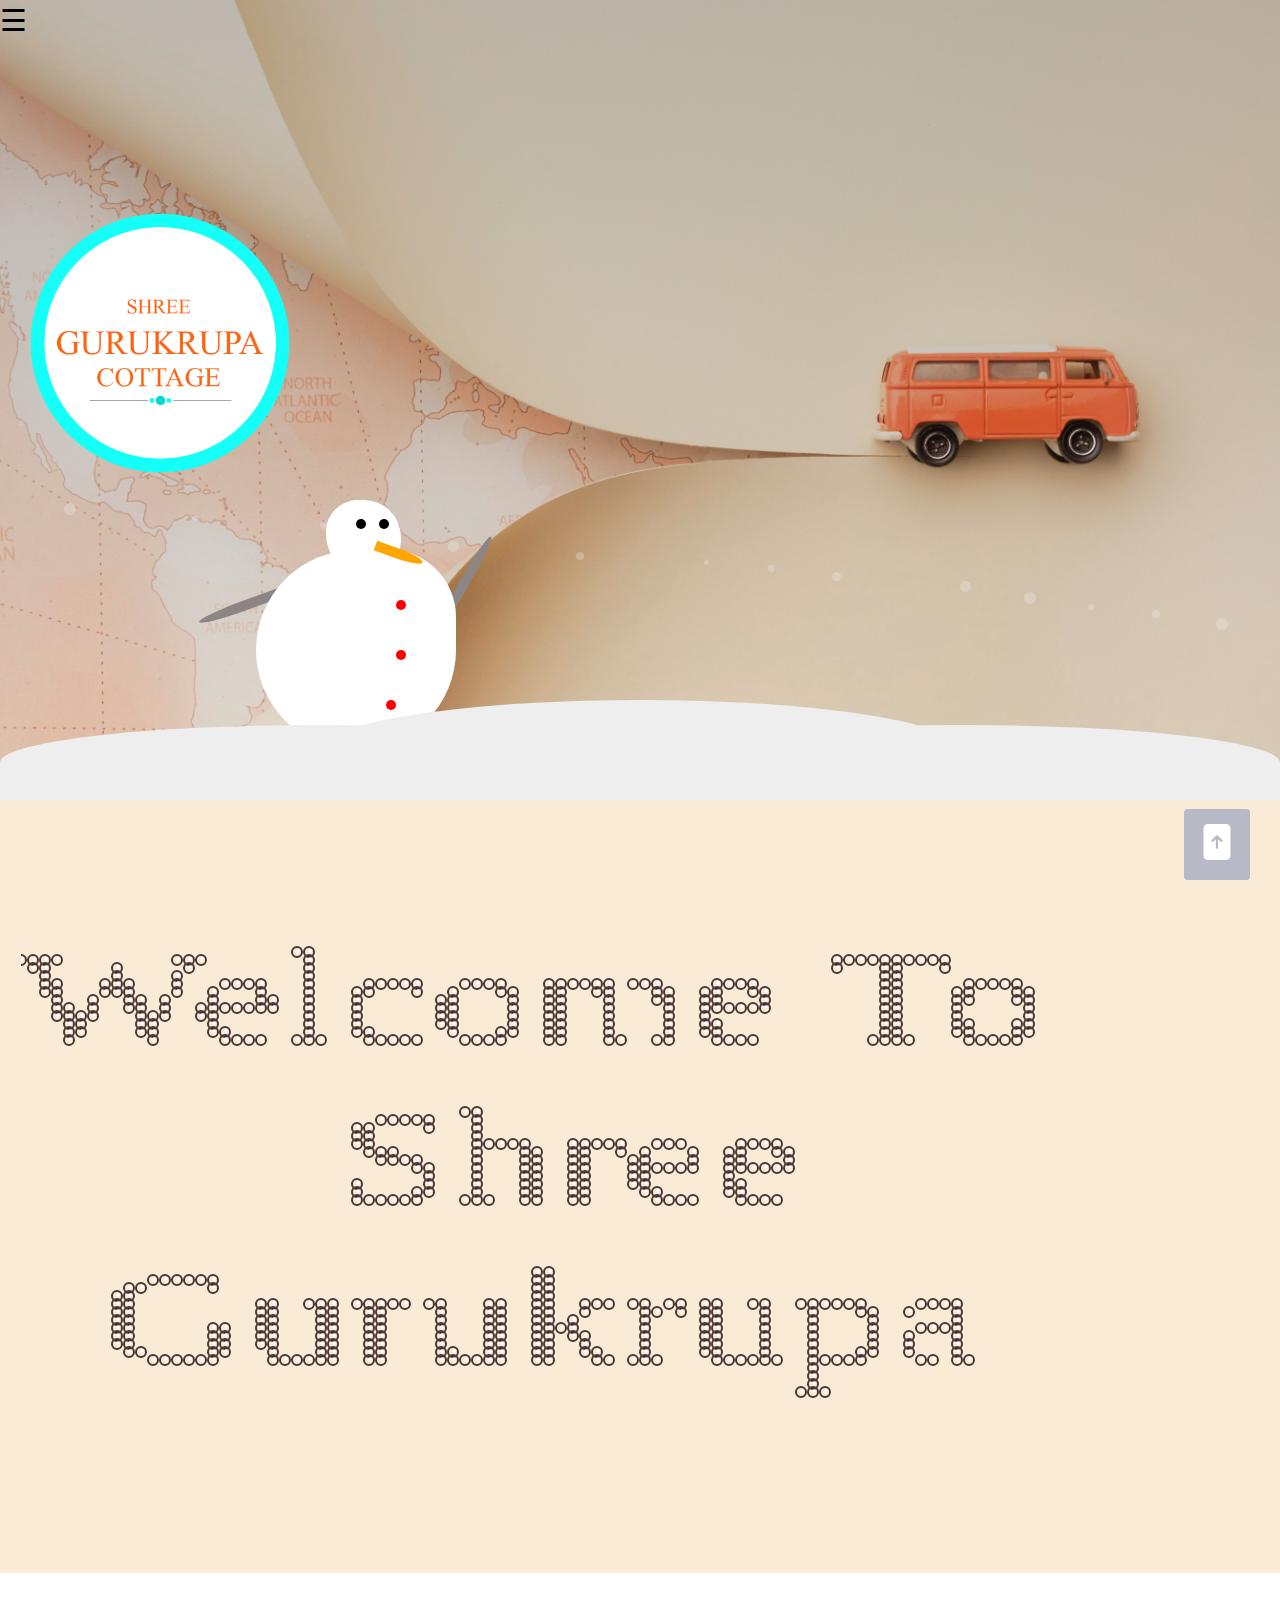
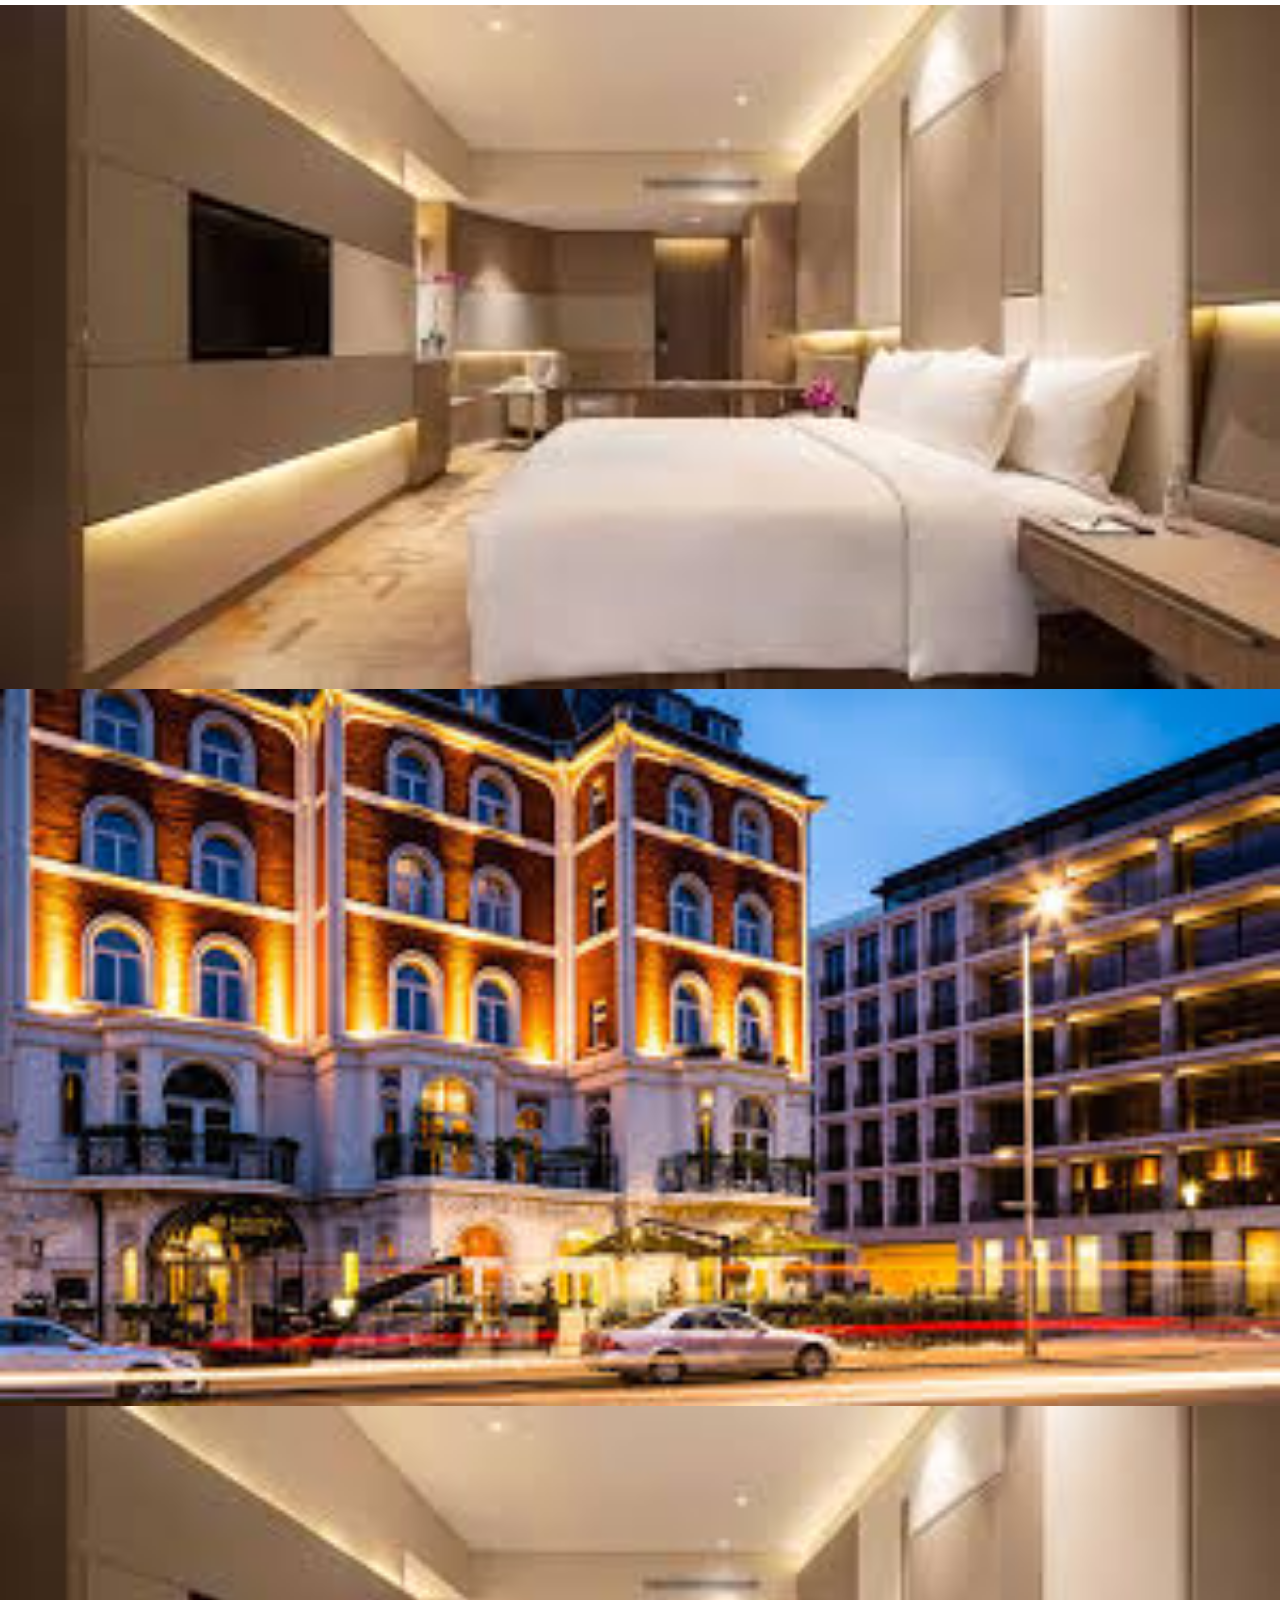
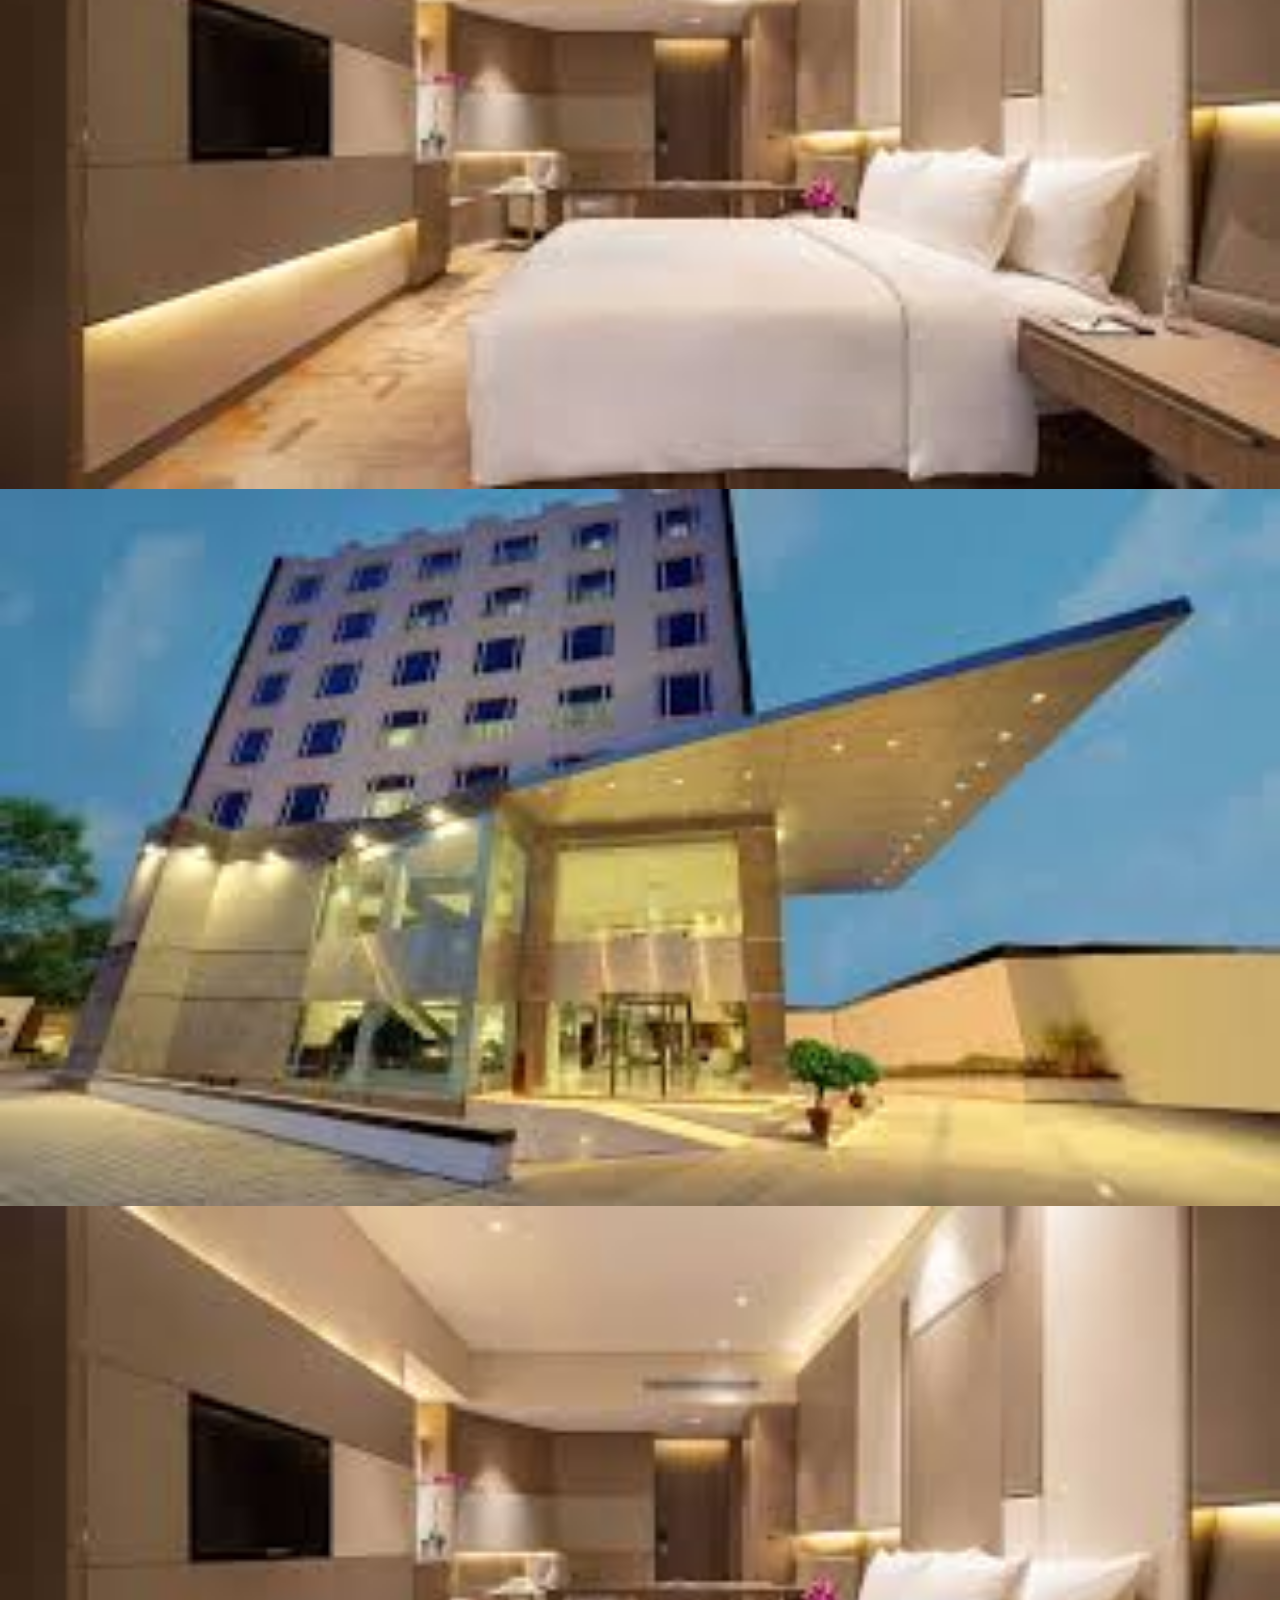
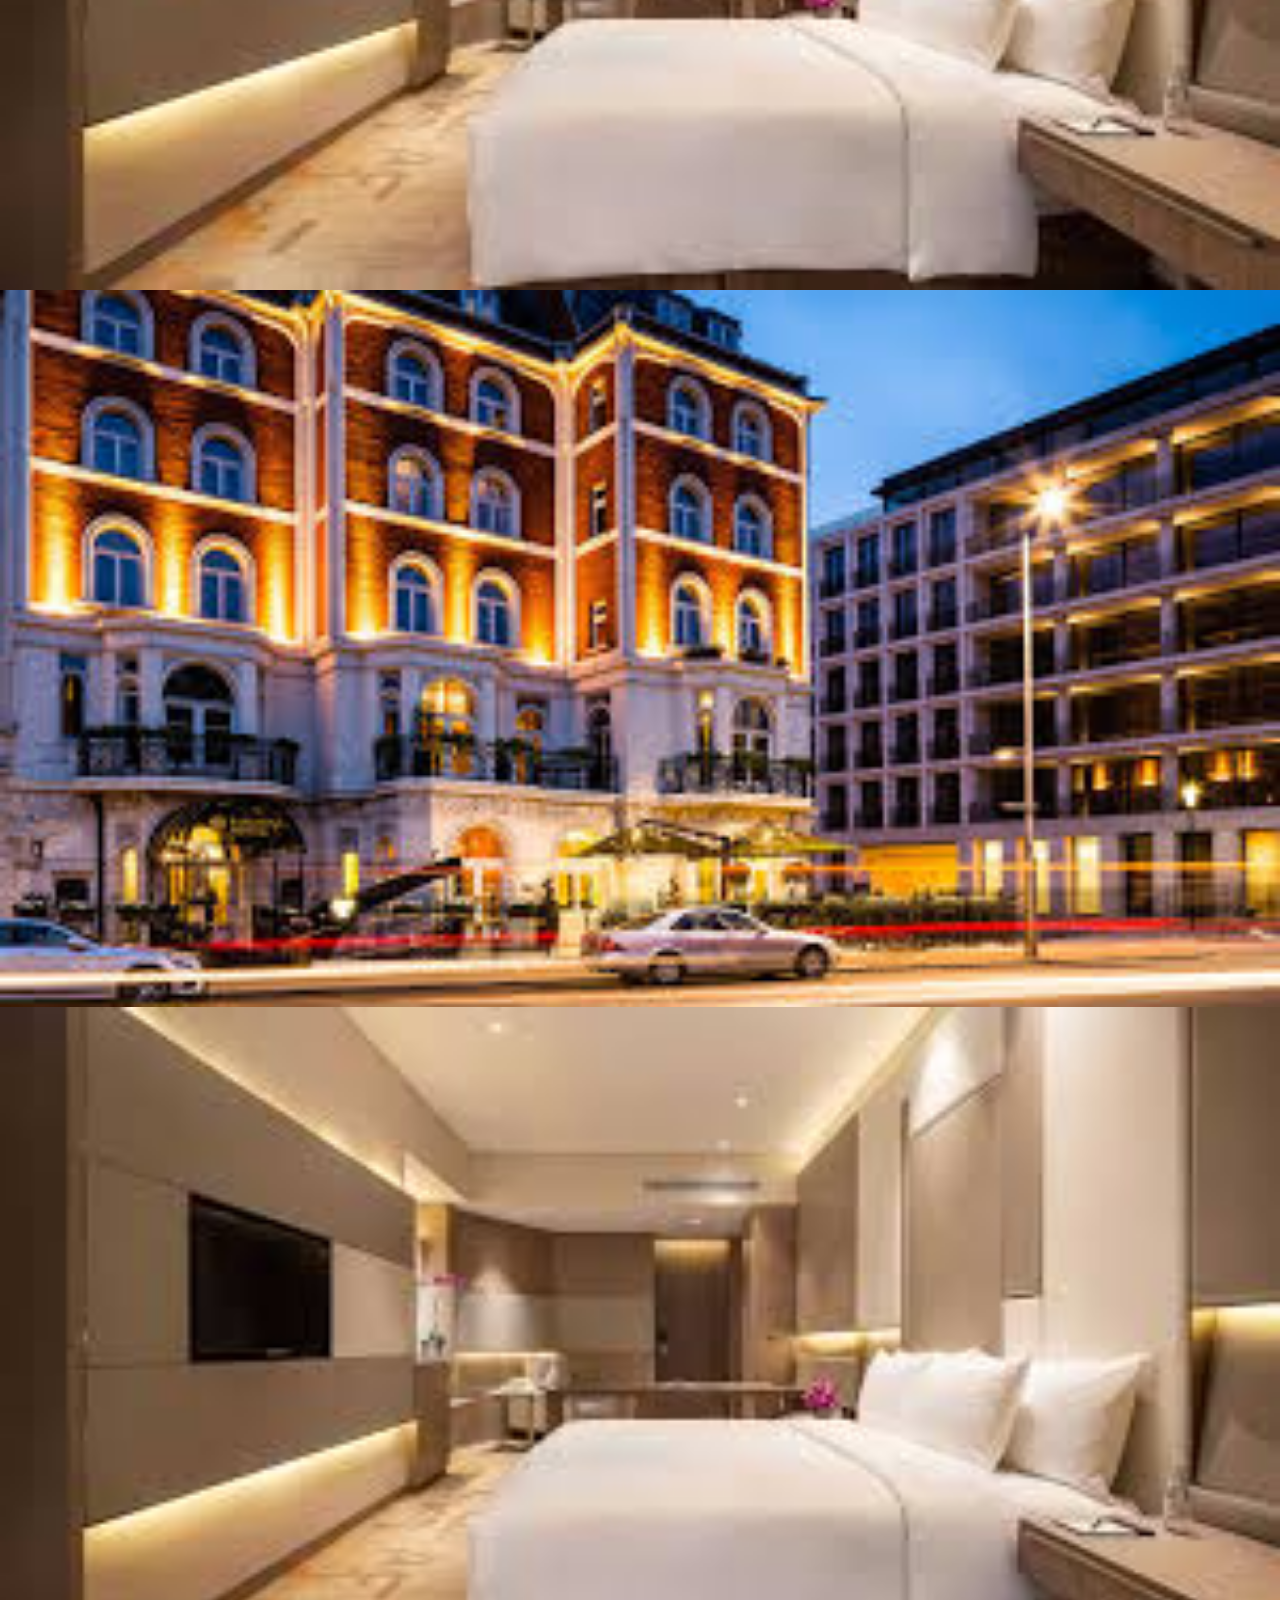
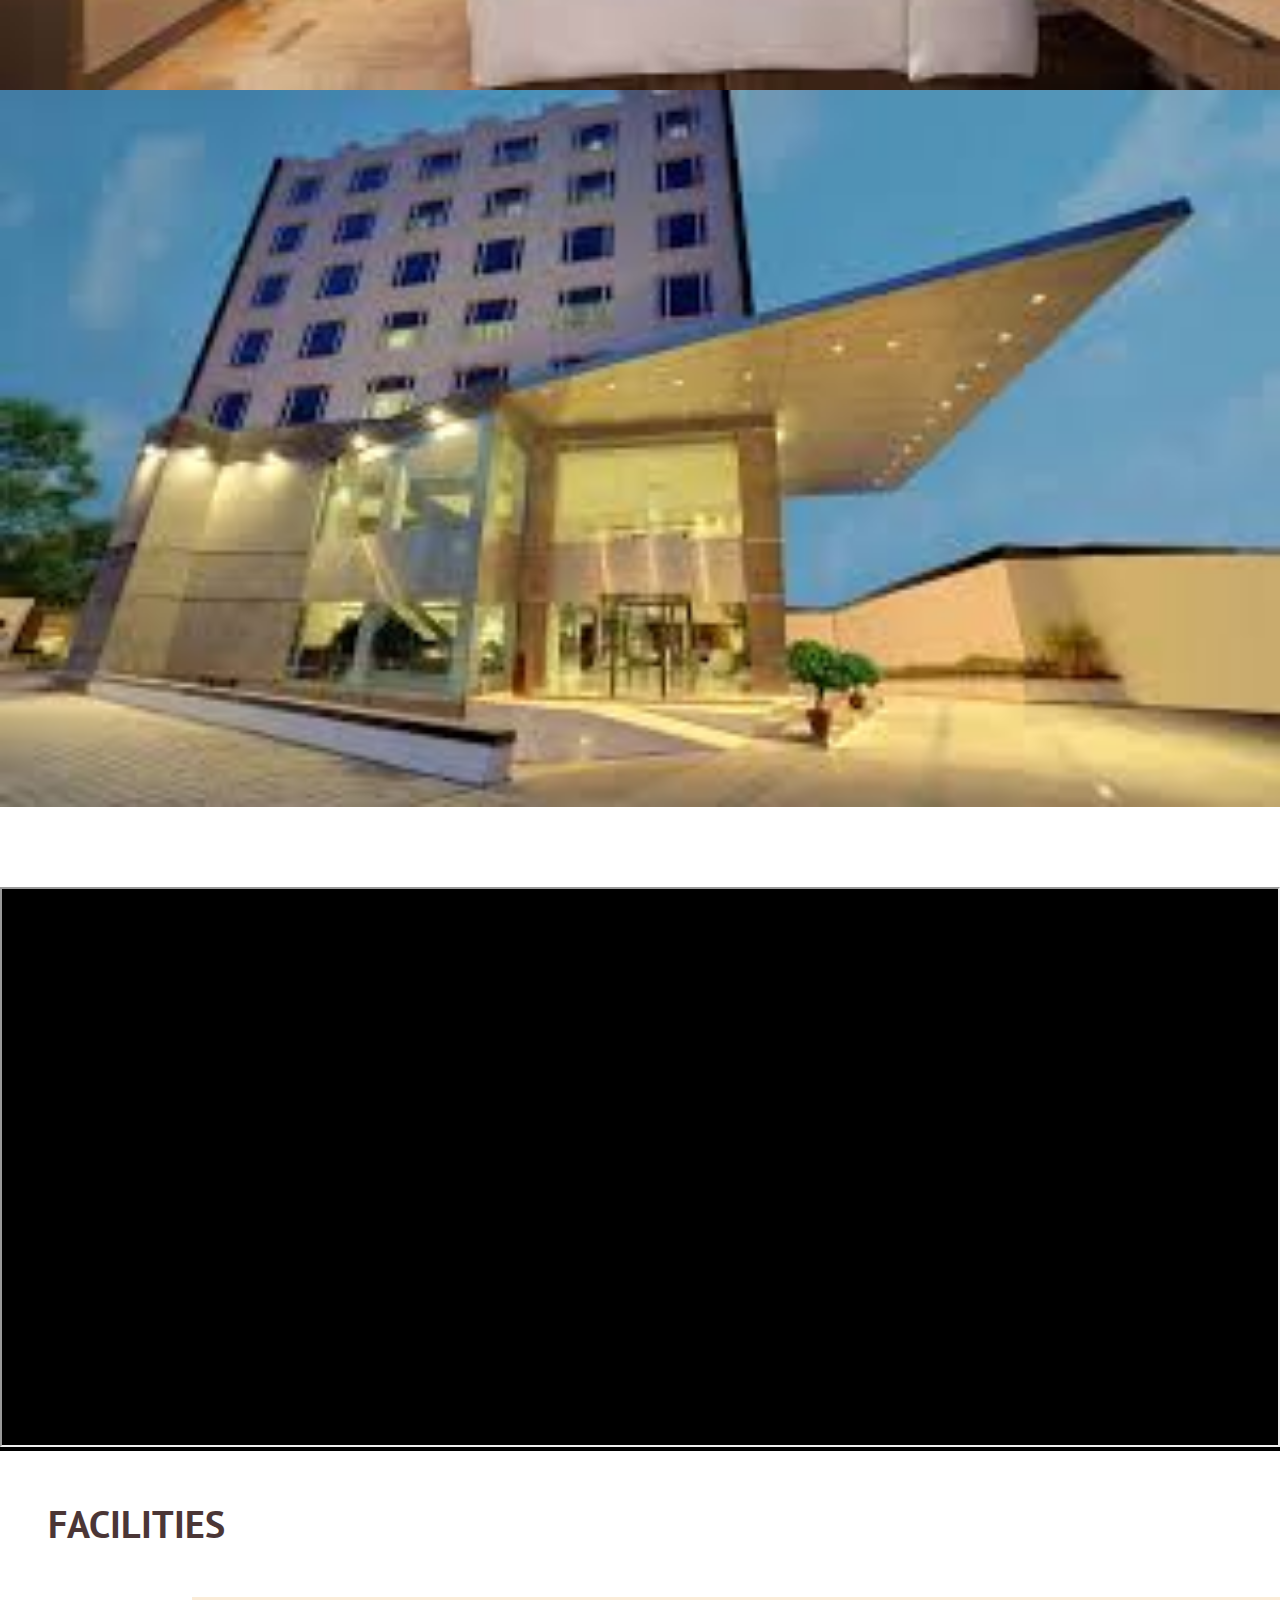
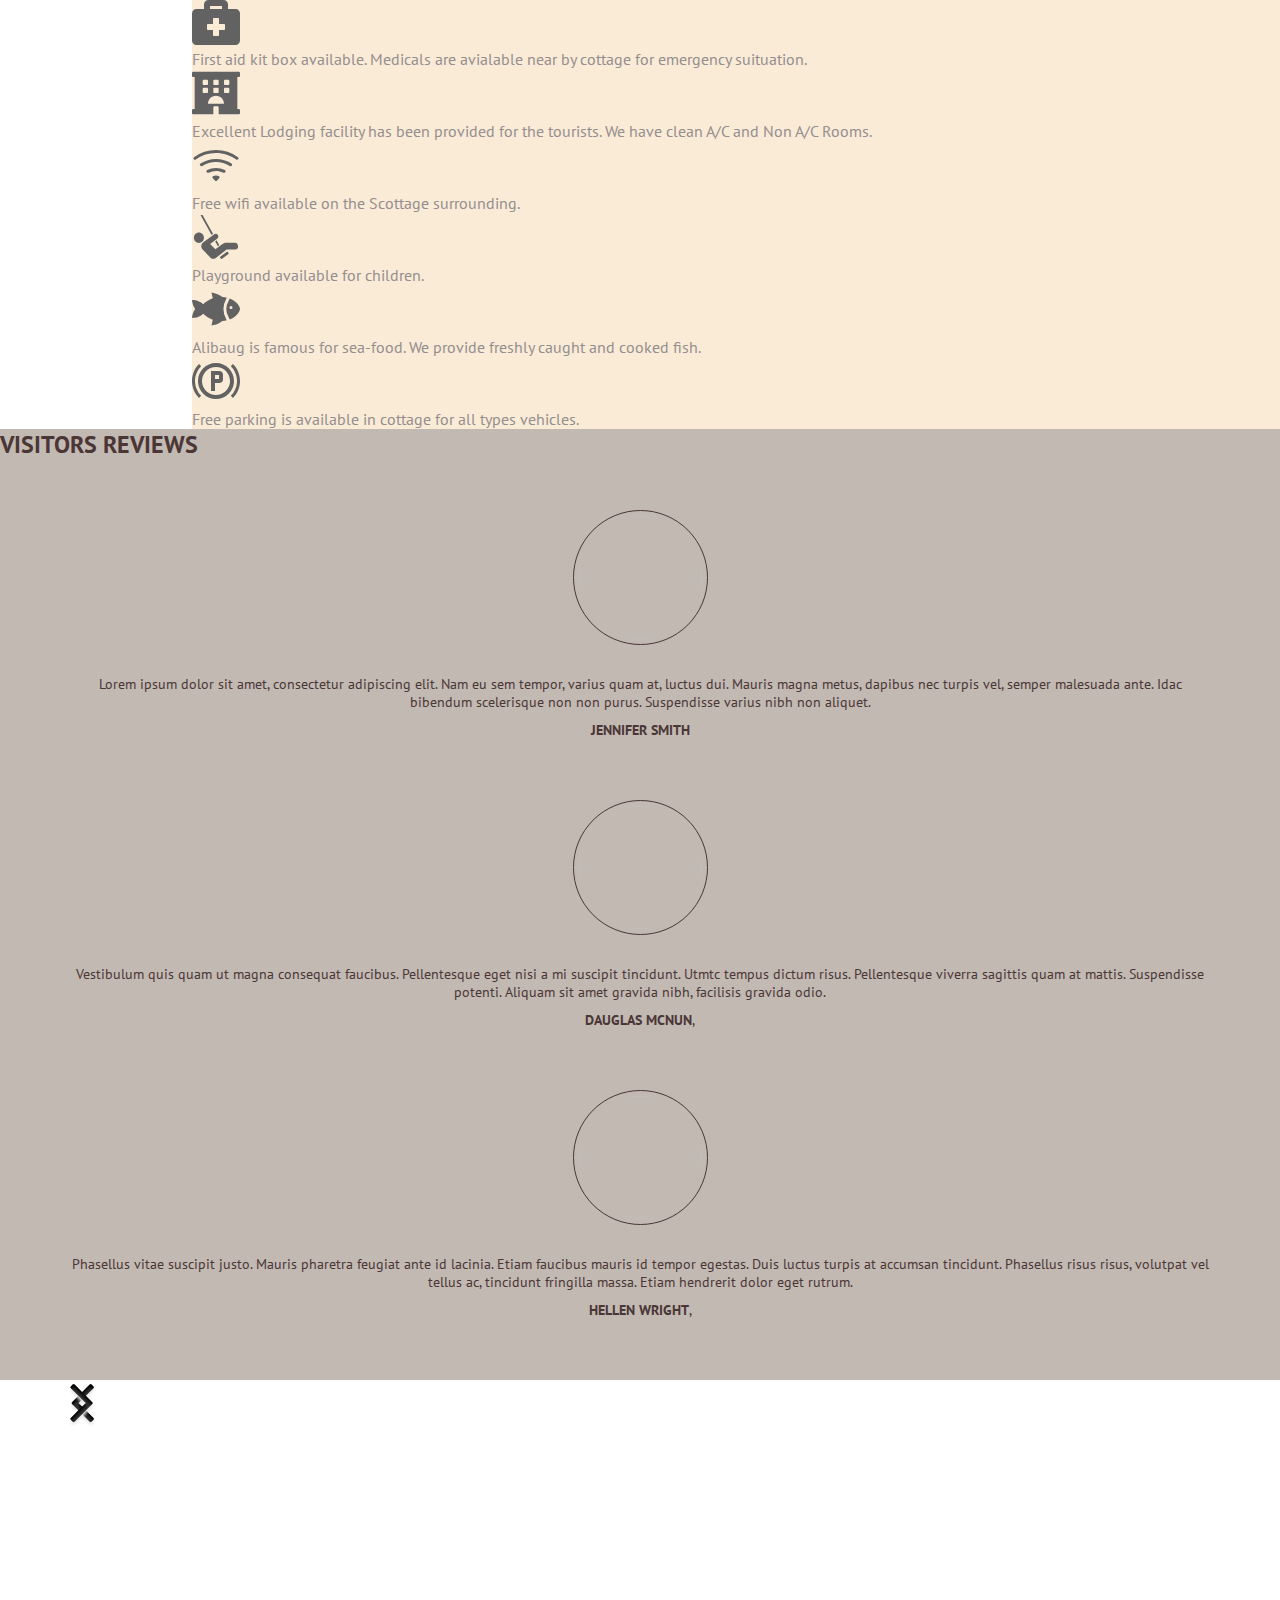
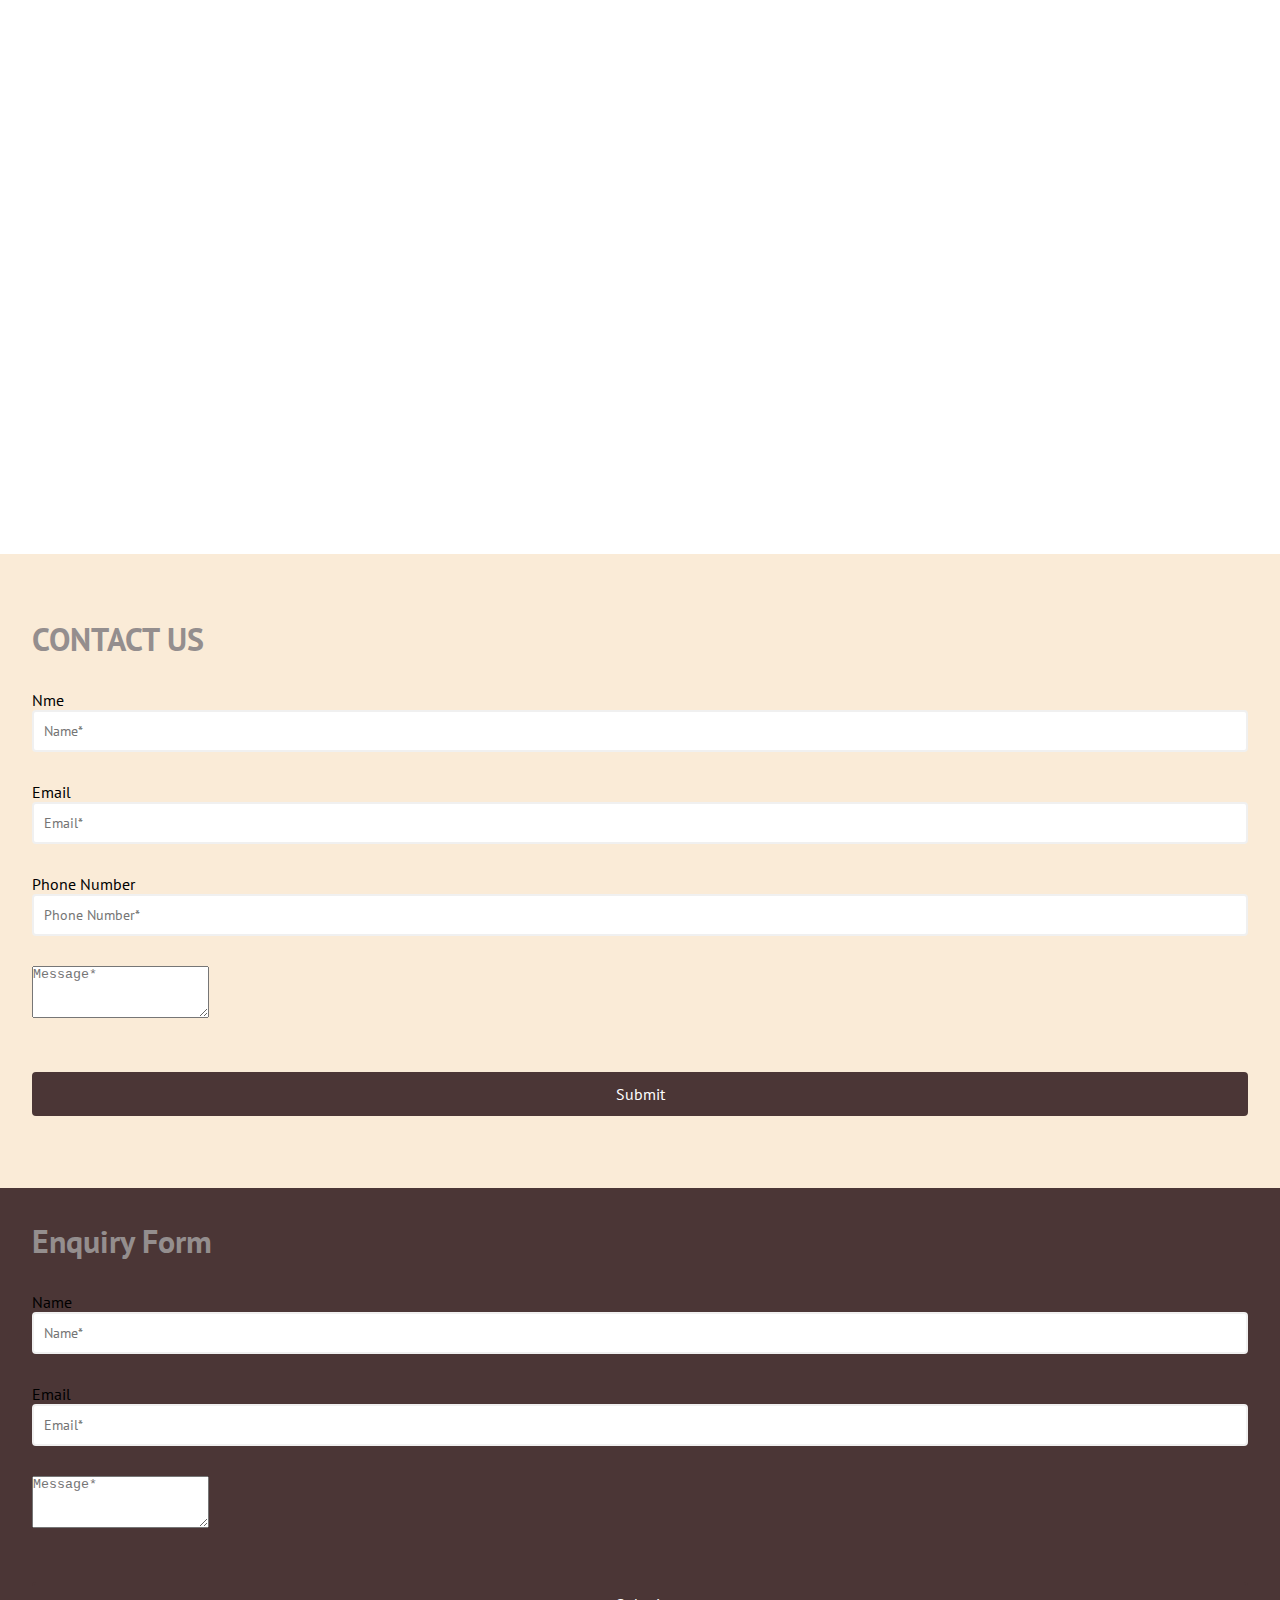
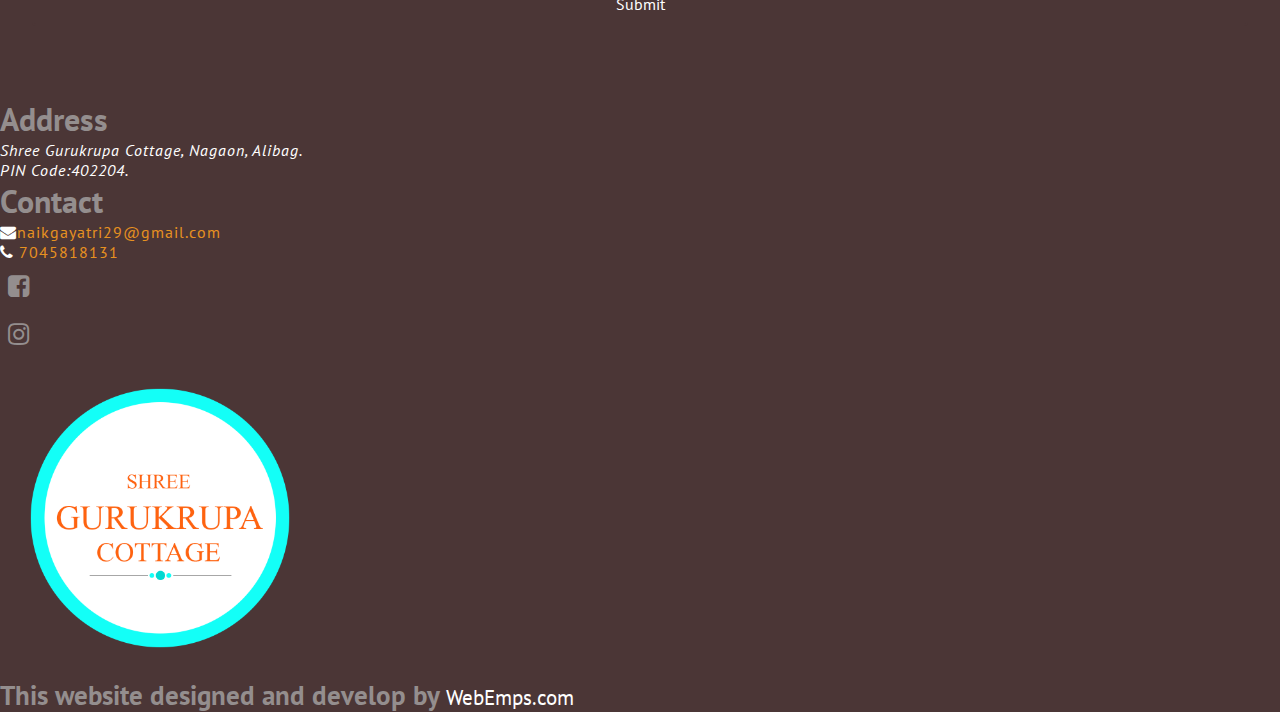
==== commit 9f6a76ea: "new updates" ====
--- a/index.html
+++ b/index.html
@@ -25,6 +25,7 @@
     <!-- <img style="width: 300px;height: 300px;" src="./assets/images/travel-concept-with-world-map-toy-van.jpg" loading="lazy" alt="" srcset=""> -->
 
     <header>
+
         <a href="#Banner" onclick="toTop()" id="toTop" title="Go to top">
             <svg xmlns="http://www.w3.org/2000/svg" xmlns:xlink="http://www.w3.org/1999/xlink" aria-hidden="true"
                 focusable="false" width="2em" height="2em"
@@ -36,8 +37,9 @@
                 </g>
             </svg> </a>
 
-        <section id="Banner" loading="lazy" class="banner " onload="weatherAnimation();">
-
+        <section id="Banner" loading="lazy" class="lazyload lazy banner " onload="weatherAnimation();">
+            <!-- <img class="lazyload" data-src="./assets/images/travel-concept-with-world-map-toy-van.jpg"  /> -->
+            <!-- <img src="./assets/images/travel-concept-with-world-map-toy-van.jpg" class="lazy" alt="" srcset=""> -->
             <div id="mySidenav" class="sidenav">
                 <a href="javascript:void(0)" class="closebtn" onclick="closeNav()">&times;</a>
                 <a href="#">Home</a>
@@ -59,7 +61,48 @@
 
             <div class="col text-center logo-main" data-tilt><a href="#"><img
                         src="assets/images/shree-gurukrupa-cottage-LOGO.png" alt="" srcset="" class="logo"></a></div>
-            <div class="rain"></div>
+            <!-- <div class="rain"></div> -->
+            <canvas id="canvas"></canvas>
+            <canvas id="snow-flake-app">
+              
+            </canvas>
+            <div class="snowmanmain">
+            <div class="back"></div>
+            <div class="snow snow-flake1"></div>
+            <div class="snow snow-flake2"></div>
+            <div class="snow snow-flake3"></div>
+            <div class="snow snow-flake4"></div>
+            <div class="snow snow-flake5"></div>
+            <div class="snow snow-flake6"></div>
+            <div class="snow snow-flake7"></div>
+            <div class="snow snow-flake8"></div>
+            <div class="snow snow-flake9"></div>
+            <div class="snow snow-flake10"></div>
+            <div class="snow snow-flake11"></div>
+            <div class="snow snow-flake12"></div>
+            <div class="snow snow-flake13"></div>
+            <div class="snow snow-flake14"></div>
+            <div class="snow snow-flake15"></div>
+            <div class="snow-piles snow-pile1"></div>
+            <div class="snow-piles snow-pile2"></div>
+            <div class="snow-piles snow-pile3"></div>
+            <div class="snowman">
+                <div class="head">
+                    <div class="eyes left-eye"></div>
+                    <div class="eyes right-eye"></div>
+                    <div class="nose"></div>
+                </div>
+                <div class="hands left-hand"></div>
+                <div class="hands right-hand"></div>
+                <div class="snowmanbody">
+                    <div class="buttons top-button"></div>
+                    <div class="buttons middle-button"></div>
+                    <div class="buttons bottom-button"></div>
+                    <!-- <div class="hands left-hand"></div>
+                    <div class="hands right-hand"></div> -->
+                </div>
+            </div>
+            </div>
             <!--  <span class="sun"></span>
             <span class="moon"></span> -->
             <section class="animationSection">
@@ -128,10 +171,8 @@
                         data-aos="flip-left">
                         <img src="assets/images/bg1.jpg" style="width:100%" class="hover-shadow cursor" loading="lazy">
                         <div class="content-details fadeIn-top ">
-                            <h6 class="pt-3">This is a title</h6>
-                            <p class="p-2">Lorem ipsum dolor sit amet consectetur adipisicing elit. Soluta voluptas et
-                                tempora numquam obcaecati distinctio at eos praesentium quibusdam, inventore neque
-                                suscipit provident molestias tenetur reiciendis illo nemo earum autem.</p>
+                            <h6 class="pt-3">Front View</h6>
+                            <p class="p-2">This is front view of cottage.It has 7 rooms with the accommodation capacity of 2 people in each room.</p>
                         </div>
                     </div>
                     <div class="col-sm-11 col-md-6 col-lg-3 p-4  content" onclick="openModal();currentSlide(1)"
@@ -139,10 +180,8 @@
 
                         <img src="assets/images/g1.jpg" style="width:100%" class="hover-shadow cursor" loading="lazy">
                         <div class="content-details fadeIn-top ">
-                            <h6 class="pt-3">This is a title</h6>
-                            <p class="p-2">Lorem ipsum dolor sit amet consectetur adipisicing elit. Soluta voluptas et
-                                tempora numquam obcaecati distinctio at eos praesentium quibusdam, inventore neque
-                                suscipit provident molestias tenetur reiciendis illo nemo earum autem.</p>
+                            <h6 class="pt-3">Garden View</h6>
+                            <p class="p-2">Children Play ground near cottage.Available for birthday celebration </p>
                         </div>
                     </div>
                     <div class="col-sm-11 col-md-6 col-lg-3 p-4  content" onclick="openModal();currentSlide(1)"
@@ -150,10 +189,8 @@
 
                         <img src="assets/images/bg1.jpg" style="width:100%" class="hover-shadow cursor" loading="lazy">
                         <div class="content-details fadeIn-top ">
-                            <h6 class="pt-3">This is a title</h6>
-                            <p class="p-2">Lorem ipsum dolor sit amet consectetur adipisicing elit. Soluta voluptas et
-                                tempora numquam obcaecati distinctio at eos praesentium quibusdam, inventore neque
-                                suscipit provident molestias tenetur reiciendis illo nemo earum autem.</p>
+                            <h6 class="pt-3">Single Bed Room</h6>
+                            <p class="p-2">Single Bed Room with premium facilities with clean bathroom.</p>
                         </div>
                     </div>
                     <div class="col-sm-11 col-md-6 col-lg-3 p-4  content" onclick="openModal();currentSlide(1)"
@@ -161,10 +198,8 @@
 
                         <img src="assets/images/g3.jpg" style="width:100%" class="hover-shadow cursor" loading="lazy">
                         <div class="content-details fadeIn-top ">
-                            <h6 class="pt-3">This is a title</h6>
-                            <p class="p-2">Lorem ipsum dolor sit amet consectetur adipisicing elit. Soluta voluptas et
-                                tempora numquam obcaecati distinctio at eos praesentium quibusdam, inventore neque
-                                suscipit provident molestias tenetur reiciendis illo nemo earum autem.</p>
+                            <h6 class="pt-3">Double Bed Room</h6>
+                            <p class="p-2">Double Bed Room with premium facilities with clean bathroom.</p>
                         </div>
                     </div>
                 </div>
@@ -173,10 +208,8 @@
                         data-aos="flip-left">
                         <img src="assets/images/bg1.jpg" style="width:100%" class="hover-shadow cursor" loading="lazy">
                         <div class="content-details fadeIn-top ">
-                            <h6 class="pt-3">This is a title</h6>
-                            <p class="p-2">Lorem ipsum dolor sit amet consectetur adipisicing elit. Soluta voluptas et
-                                tempora numquam obcaecati distinctio at eos praesentium quibusdam, inventore neque
-                                suscipit provident molestias tenetur reiciendis illo nemo earum autem.</p>
+                            <h6 class="pt-3">Parking Area</h6>
+                            <p class="p-2">We have free parking area for all type of vehicles.No registration is required.</p>
                         </div>
                     </div>
                     <div class="col-sm-11 col-md-6 col-lg-3 p-4  content" onclick="openModal();currentSlide(1)"
@@ -184,10 +217,8 @@
 
                         <img src="assets/images/g1.jpg" style="width:100%" class="hover-shadow cursor" loading="lazy">
                         <div class="content-details fadeIn-top ">
-                            <h6 class="pt-3">This is a title</h6>
-                            <p class="p-2">Lorem ipsum dolor sit amet consectetur adipisicing elit. Soluta voluptas et
-                                tempora numquam obcaecati distinctio at eos praesentium quibusdam, inventore neque
-                                suscipit provident molestias tenetur reiciendis illo nemo earum autem.</p>
+                            <h6 class="pt-3">Food</h6>
+                            <p class="p-2">We Provide sublime food for all type of veg/Non veg categories.</p>
                         </div>
                     </div>
                     <div class="col-sm-11 col-md-6 col-lg-3 p-4  content" onclick="openModal();currentSlide(1)"
@@ -195,10 +226,8 @@
 
                         <img src="assets/images/bg1.jpg" style="width:100%" class="hover-shadow cursor" loading="lazy">
                         <div class="content-details fadeIn-top ">
-                            <h6 class="pt-3">This is a title</h6>
-                            <p class="p-2">Lorem ipsum dolor sit amet consectetur adipisicing elit. Soluta voluptas et
-                                tempora numquam obcaecati distinctio at eos praesentium quibusdam, inventore neque
-                                suscipit provident molestias tenetur reiciendis illo nemo earum autem.</p>
+                            <h6 class="pt-3">Dining Room</h6>
+                            <p class="p-2">Large dining room for 10-15 people at a time. </p>
                         </div>
                     </div>
                     <div class="col-sm-11 col-md-6 col-lg-3 p-4  content" onclick="openModal();currentSlide(1)"
@@ -206,10 +235,8 @@
 
                         <img src="assets/images/g3.jpg" style="width:100%" class="hover-shadow cursor" loading="lazy">
                         <div class="content-details fadeIn-top ">
-                            <h6 class="pt-3">This is a title</h6>
-                            <p class="p-2">Lorem ipsum dolor sit amet consectetur adipisicing elit. Soluta voluptas et
-                                tempora numquam obcaecati distinctio at eos praesentium quibusdam, inventore neque
-                                suscipit provident molestias tenetur reiciendis illo nemo earum autem.</p>
+                            <h6 class="pt-3">Facilities</h6>
+                            <p class="p-2">We have clean room with premiun room, bathroom, parking facilties.</p>
                         </div>
                     </div>
                 </div>
@@ -243,7 +270,7 @@
 
             </div>
         </section>
-        <section class="video-section bg-dark">
+        <section class="video-section ">
             <div class="container-fluid ">
                 <div class="row   ">
                     <div class="embed-responsive embed-responsive-16by9">
@@ -258,7 +285,7 @@
             <div class="container-fluid p-1">
                 <span id="myElement"></span>
                 <div class="col-12 text-center services-text-main">
-                    <h1>Lorem ipsum, dolor sit amet consectetur adipisicing elit</h1>
+                    <h1>FACILITIES</h1>
                 </div>
                 <div class="container-fluid p-lg-2">
                     <div class="container  service-box-main  ">
@@ -275,15 +302,7 @@
                                         d="M464 128h-80V80c0-26.5-21.5-48-48-48H176c-26.5 0-48 21.5-48 48v48H48c-26.5 0-48 21.5-48 48v288c0 26.5 21.5 48 48 48h416c26.5 0 48-21.5 48-48V176c0-26.5-21.5-48-48-48zM192 96h128v32H192V96zm160 248c0 4.4-3.6 8-8 8h-56v56c0 4.4-3.6 8-8 8h-48c-4.4 0-8-3.6-8-8v-56h-56c-4.4 0-8-3.6-8-8v-48c0-4.4 3.6-8 8-8h56v-56c0-4.4 3.6-8 8-8h48c4.4 0 8 3.6 8 8v56h56c4.4 0 8 3.6 8 8v48z"
                                         fill="#626262" />
                                 </svg>
-                                <p class="text-justify services-text p-3">Lorem ipsum, dolor sit amet consectetur
-                                    adipisicing
-                                    elitLorem ipsum,
-                                    dolor sit amet consectetur adipisicing elit Lorem ipsum dolor sit, amet consectetur
-                                    adipisicing elit. Adipisci provident consectetur harum ad corporis, iure est ab
-                                    porro
-                                    dolore nobis magni ipsam repellendus quis consequuntur, facere recusandae,
-                                    reiciendis
-                                    quasi reprehenderit.</p>
+                                <p class="text-justify services-text p-3">First aid kit box available. Medicals are avialable near by cottage for emergency suituation.</p>
                             </div>
                             <div class="col-sm-9 col-md-11 col-lg-3 text-center p-2 m-lg-2  service-box"
                                 data-aos="flip-right">
@@ -297,15 +316,7 @@
                                         d="M560 64c8.84 0 16-7.16 16-16V16c0-8.84-7.16-16-16-16H16C7.16 0 0 7.16 0 16v32c0 8.84 7.16 16 16 16h15.98v384H16c-8.84 0-16 7.16-16 16v32c0 8.84 7.16 16 16 16h240v-80c0-8.8 7.2-16 16-16h32c8.8 0 16 7.2 16 16v80h240c8.84 0 16-7.16 16-16v-32c0-8.84-7.16-16-16-16h-16V64h16zm-304 44.8c0-6.4 6.4-12.8 12.8-12.8h38.4c6.4 0 12.8 6.4 12.8 12.8v38.4c0 6.4-6.4 12.8-12.8 12.8h-38.4c-6.4 0-12.8-6.4-12.8-12.8v-38.4zm0 96c0-6.4 6.4-12.8 12.8-12.8h38.4c6.4 0 12.8 6.4 12.8 12.8v38.4c0 6.4-6.4 12.8-12.8 12.8h-38.4c-6.4 0-12.8-6.4-12.8-12.8v-38.4zm-128-96c0-6.4 6.4-12.8 12.8-12.8h38.4c6.4 0 12.8 6.4 12.8 12.8v38.4c0 6.4-6.4 12.8-12.8 12.8h-38.4c-6.4 0-12.8-6.4-12.8-12.8v-38.4zM179.2 256h-38.4c-6.4 0-12.8-6.4-12.8-12.8v-38.4c0-6.4 6.4-12.8 12.8-12.8h38.4c6.4 0 12.8 6.4 12.8 12.8v38.4c0 6.4-6.4 12.8-12.8 12.8zM192 384c0-53.02 42.98-96 96-96s96 42.98 96 96H192zm256-140.8c0 6.4-6.4 12.8-12.8 12.8h-38.4c-6.4 0-12.8-6.4-12.8-12.8v-38.4c0-6.4 6.4-12.8 12.8-12.8h38.4c6.4 0 12.8 6.4 12.8 12.8v38.4zm0-96c0 6.4-6.4 12.8-12.8 12.8h-38.4c-6.4 0-12.8-6.4-12.8-12.8v-38.4c0-6.4 6.4-12.8 12.8-12.8h38.4c6.4 0 12.8 6.4 12.8 12.8v38.4z"
                                         fill="#626262" />
                                 </svg>
-                                <p class="text-justify services-text p-3">Lorem ipsum, dolor sit amet consectetur
-                                    adipisicing
-                                    elitLorem ipsum,
-                                    dolor sit amet consectetur adipisicing elit Lorem ipsum dolor sit, amet consectetur
-                                    adipisicing elit. Adipisci provident consectetur harum ad corporis, iure est ab
-                                    porro
-                                    dolore nobis magni ipsam repellendus quis consequuntur, facere recusandae,
-                                    reiciendis
-                                    quasi reprehenderit.</p>
+                                <p class="text-justify services-text p-3">Excellent Lodging facility has been provided for the tourists. We have clean A/C and Non A/C Rooms.</p>
                             </div>
                             <div class="col-sm-9 col-md-11 col-lg-3 text-center p-2 m-lg-2  service-box"
                                 data-aos="flip-right">
@@ -322,15 +333,7 @@
                                             d="M13.229 8.271c.216-.216.194-.578-.063-.745A9.456 9.456 0 0 0 8 6c-1.905 0-3.68.56-5.166 1.526a.48.48 0 0 0-.063.745a.525.525 0 0 0 .652.065A8.46 8.46 0 0 1 8 7a8.46 8.46 0 0 1 4.577 1.336c.205.132.48.108.652-.065zm-2.183 2.183c.226-.226.185-.605-.1-.75A6.472 6.472 0 0 0 8 9c-1.06 0-2.062.254-2.946.704c-.285.145-.326.524-.1.75l.015.015c.16.16.408.19.611.09A5.478 5.478 0 0 1 8 10c.868 0 1.69.201 2.42.56c.203.1.45.07.611-.091l.015-.015zM9.06 12.44c.196-.196.198-.52-.04-.66A1.99 1.99 0 0 0 8 11.5a1.99 1.99 0 0 0-1.02.28c-.238.14-.236.464-.04.66l.706.706a.5.5 0 0 0 .708 0l.707-.707z" />
                                     </g>
                                 </svg>
-                                <p class="text-justify services-text p-3">Lorem ipsum, dolor sit amet consectetur
-                                    adipisicing
-                                    elitLorem ipsum,
-                                    dolor sit amet consectetur adipisicing elit Lorem ipsum dolor sit, amet consectetur
-                                    adipisicing elit. Adipisci provident consectetur harum ad corporis, iure est ab
-                                    porro
-                                    dolore nobis magni ipsam repellendus quis consequuntur, facere recusandae,
-                                    reiciendis
-                                    quasi reprehenderit.</p>
+                                <p class="text-justify services-text p-3">Free wifi available on the Scottage surrounding.</p>
                             </div>
 
                         </div>
@@ -338,26 +341,8 @@
                             <div class="col-sm-9 col-md-11 col-lg-3 text-center p-2 m-lg-2  service-box"
                                 data-aos="flip-right">
 
-                                <svg class="m-3" xmlns="http://www.w3.org/2000/svg"
-                                    xmlns:xlink="http://www.w3.org/1999/xlink" aria-hidden="true" focusable="false"
-                                    width="3em" height="3em"
-                                    style="-ms-transform: rotate(360deg); -webkit-transform: rotate(360deg); transform: rotate(360deg);"
-                                    preserveAspectRatio="xMidYMid meet" viewBox="0 0 24 24">
-                                    <g fill="none">
-                                        <path
-                                            d="M10.75 6H17a3 3 0 0 1 2.995 2.824L20 9v1l1 .018a1 1 0 0 1 .993.879l.008.12v2a1 1 0 0 1-.866.992l-.134.009L20 14v1a3 3 0 0 1-2.824 2.995L17 18H7.995a.75.75 0 0 1-.743-.648l-.007-.102v-4.5a.75.75 0 0 1 .649-.743L7.995 12h.628c.716 0 1.304-.546 1.37-1.245l.007-.132V6.75a.75.75 0 0 1 .648-.743L10.75 6H17h-6.25zM6.645 4.007L6.747 4a.75.75 0 0 1 .743.648l.007.102L7.496 6h.758a.75.75 0 0 1 .75.75v2.499a1.75 1.75 0 0 1-1.75 1.75l-1.003-.001v6.245a.75.75 0 0 1-.647.743l-.102.007a.75.75 0 0 1-.743-.648l-.007-.102v-6.245H3.75A1.75 1.75 0 0 1 2 9.249V6.75A.75.75 0 0 1 2.75 6h.751V4.75a.75.75 0 0 1 .648-.743L4.251 4a.75.75 0 0 1 .743.648l.007.102V6h.995V4.75a.75.75 0 0 1 .65-.743l.1-.007l-.1.007z"
-                                            fill="#626262" />
-                                    </g>
-                                </svg>
-                                <p class="text-justify services-text p-3">Lorem ipsum, dolor sit amet consectetur
-                                    adipisicing
-                                    elitLorem ipsum,
-                                    dolor sit amet consectetur adipisicing elit Lorem ipsum dolor sit, amet consectetur
-                                    adipisicing elit. Adipisci provident consectetur harum ad corporis, iure est ab
-                                    porro
-                                    dolore nobis magni ipsam repellendus quis consequuntur, facere recusandae,
-                                    reiciendis
-                                    quasi reprehenderit.</p>
+                                <svg  class="m-3" xmlns="http://www.w3.org/2000/svg" xmlns:xlink="http://www.w3.org/1999/xlink" aria-hidden="true" focusable="false"  width="3em" height="3em"style="-ms-transform: rotate(360deg); -webkit-transform: rotate(360deg); transform: rotate(360deg);" preserveAspectRatio="xMidYMid meet" viewBox="0 0 50 50"><path d="M7.206 31.141c2.885 0 5.219-2.399 5.219-5.368c0-2.953-2.334-5.353-5.219-5.353C4.333 20.42 2 22.82 2 25.773c0 2.968 2.333 5.368 5.206 5.368zm29.23 9.216a.53.53 0 0 1 .741.117l.965 1.372a.578.578 0 0 1-.116.766l-7.08 5.287a.536.536 0 0 1-.743-.118l-.962-1.372a.575.575 0 0 1 .116-.764l7.079-5.288zm-8.003-6.817l-2.808-5.063l-1.474 1.107l2.808 5.09zm-6.551-11.827L10.962 2l-2.089.014l11.522 20.82zm10.281 10.43C32.78 31.682 34.192 31 35 31h10c1.974 0 3 1.986 3 4.004C48 37.034 46.974 38 45 38h-9l-10.836 8.502c-3.808 2.819-6.116-.278-6.116-.278l-8.483-8.729c-1.423-1.753-1.115-5.089.591-6.566l11.739-8.597c1.166-1 2.897-.843 3.885.343c.976 1.2.822 2.994-.346 3.996l-7.515 5.657l5.399 5.484l7.845-5.669z" fill="#626262"/></svg>
+                                <p class="text-justify services-text p-3">Playground available for children.</p>
                             </div>
                             <div class="col-sm-9 col-md-11 col-lg-3 text-center p-2 m-lg-2  service-box"
                                 data-aos="flip-right">
@@ -374,15 +359,7 @@
                                         d="M499.59 221.75c-5.85-9.88-16.54-24.9-34.19-40.28a209.82 209.82 0 0 0-62-37L392.23 164a183.22 183.22 0 0 0-.09 183.87l11.75 19.57a209.26 209.26 0 0 0 61.42-36.49C497.05 303.47 512 269 512 256c0-12.31-8-26.74-12.41-34.25zM416 256a16 16 0 1 1 16-16a16 16 0 0 1-16 16z"
                                         fill="#626262" />
                                 </svg>
-                                <p class="text-justify services-text p-3">Lorem ipsum, dolor sit amet consectetur
-                                    adipisicing
-                                    elitLorem ipsum,
-                                    dolor sit amet consectetur adipisicing elit Lorem ipsum dolor sit, amet consectetur
-                                    adipisicing elit. Adipisci provident consectetur harum ad corporis, iure est ab
-                                    porro
-                                    dolore nobis magni ipsam repellendus quis consequuntur, facere recusandae,
-                                    reiciendis
-                                    quasi reprehenderit.</p>
+                                <p class="text-justify services-text p-3">Alibaug is famous for sea-food. We provide freshly caught and cooked fish.</p>
                             </div>
                             <div class="col-sm-9 col-md-11 col-lg-3 text-center p-2 m-lg-2  service-box"
                                 data-aos="flip-right">
@@ -396,15 +373,7 @@
                                         d="M12 3c-5 0-9 4-9 9s4 9 9 9s9-4 9-9s-4-9-9-9m0 16c-3.9 0-7-3.1-7-7s3.1-7 7-7s7 3.1 7 7s-3.1 7-7 7m8.5 1.5c2.2-2.2 3.5-5.2 3.5-8.5s-1.3-6.3-3.5-8.5l-1.1 1.1c1.9 1.9 3.1 4.5 3.1 7.4c0 2.9-1.2 5.5-3.1 7.4l1.1 1.1M4.6 19.4c-1.9-1.9-3.1-4.5-3.1-7.4c0-2.9 1.2-5.5 3.1-7.4L3.5 3.5C1.3 5.7 0 8.7 0 12s1.3 6.3 3.5 8.5l1.1-1.1M9.5 7v10h2v-4h2a2 2 0 0 0 2-2V9a2 2 0 0 0-2-2h-4m2 2h2v2h-2V9z"
                                         fill="#626262" />
                                 </svg>
-                                <p class="text-justify services-text p-3">Lorem ipsum, dolor sit amet consectetur
-                                    adipisicing
-                                    elitLorem ipsum,
-                                    dolor sit amet consectetur adipisicing elit Lorem ipsum dolor sit, amet consectetur
-                                    adipisicing elit. Adipisci provident consectetur harum ad corporis, iure est ab
-                                    porro
-                                    dolore nobis magni ipsam repellendus quis consequuntur, facere recusandae,
-                                    reiciendis
-                                    quasi reprehenderit.</p>
+                                <p class="text-justify services-text p-3">Free parking  is available in cottage for all types vehicles.</p>
                             </div>
 
                         </div>
@@ -468,103 +437,36 @@
             </div>
         </section>
 
-        <!-- <section>
-            <div class="container-fluid">
-                <div class="row">
-                    <div class="col p-lg-5">
-                        <iframe class="map"
-                            src="https://www.google.com/maps/embed?pb=!1m18!1m12!1m3!1d3781.360208991932!2d72.9029278!3d18.6028613!2m3!1f0!2f0!3f0!3m2!1i1024!2i768!4f13.1!3m3!1m2!1s0x3be871363700bed1%3A0x777af0f304f46f54!2sShree%20Gurukrupa%20Cottage!5e0!3m2!1sen!2sin!4v1613711052260!5m2!1sen!2sin"
-                            style="border:0;" allowfullscreen="" loading="lazy"></iframe>
-                    </div>
-                    <div class="col col-sm-12 col-md-12 col-lg-6 formSection">
-                        <div class="row" data-aos="flip-up">
-
-                            <div class="contact-container">
-                                <h2>Feel free to get in touch.</h2>
-                                <ul class="actions">
-                                  <li><a href="#" id="contact" class="button big">Contact Us</a></li>
-                                </ul>
-                              </div>
-                    
-                              <div class="cd-popup contact" role="alert">
-                                <form name="contactform" id="contactform" class="contact-form">
-                                  <div class="cd-popup-container" style="">
-                                    <p style="">
-                                      <a href="" class="cd-popup-close cd-close-button">
-                                        <i class="fa fa-times" style="pointer-events:none;"></i>
-                                      </a>
-                                    </p>
-                    
-                                    <div class="name">
-                                      <label for="name">Name</label>
-                                      <input type="text" id="name" name="name" />
-                                    </div>
-                                    <div class="email">
-                                      <label for="email">Email</label>
-                                      <input type="text" id="email" name="email" />
-                                    </div>
-                                    <div class="phone">
-                                        <label for="phone">Phone</label>
-                                        <input type="tel" id="phone" name="phone" />
-                                      </div>
-                                    <div class="message">
-                                      <label for="message">Message</label>
-                                      <textarea name="message" id="message" name="message"></textarea>
-                                    </div>
-                                    <br>
-                                  
-                                    <br>
-                                    <input type="submit" name="submit" id="submit" value="Send" />
-                                  </div>
-                                </form>
-                              </div>
-                    
-                              <div class="cd-popup notification" role="alert">
-                                <div class="cd-popup-container">
-                                  <a href="" class="cd-popup-close cd-close-button"><i class="fa fa-times"
-                                      style="pointer-events:none;"></i></a>
-                                  <p>
-                                  <h3 id="notification-text">Thanks for getting in touch!</h3>
-                                  </p>
-                                </div>
-                              </div>
-
-                        </div>
-                    </div>
-                </div>
-            </div>
-        </section> -->
         <section>
             <div class="container-fluid p-5">
                 <div class="row ">
                     <div class="col p-lg-2">
-                        <iframe class="map"
-                            src="https://www.google.com/maps/embed?pb=!1m18!1m12!1m3!1d3781.360208991932!2d72.9029278!3d18.6028613!2m3!1f0!2f0!3f0!3m2!1i1024!2i768!4f13.1!3m3!1m2!1s0x3be871363700bed1%3A0x777af0f304f46f54!2sShree%20Gurukrupa%20Cottage!5e0!3m2!1sen!2sin!4v1613711052260!5m2!1sen!2sin"
-                            style="border:0;" allowfullscreen="" loading="lazy"></iframe>
+                       
+                            <iframe class="map" src="https://www.google.com/maps/embed?pb=!1m18!1m12!1m3!1d943.134747382053!2d73.12095652918586!3d18.995956799195888!2m3!1f0!2f0!3f0!3m2!1i1024!2i768!4f13.1!3m3!1m2!1s0x3be7e8431fd4c33d%3A0x24ab106b18428aea!2s10%2C%20Rd%20Number%209%2C%20Sector%2019%2C%20New%20Panvel%20East%2C%20Panvel%2C%20Navi%20Mumbai%2C%20Maharashtra%20410206!5e0!3m2!1sen!2sin!4v1617628046554!5m2!1sen!2sin"  style="border:0;" allowfullscreen="" loading="lazy"></iframe>
                     </div>
                     <div class="col formSection">
-                        <div class="row bg-white p-lg-2 p-1 " data-aos="flip-up">
+                        <div class="row bg-white p-lg-2 p-1 formbg" data-aos="flip-up">
                             <h1 class="text-center contactDetails-text-main contact-text-main contact-text-main1">
                                 CONTACT US
                             </h1>
                             <form id="form" class="form contactForm" onsubmit="return false">
                                 <div class="form-control col-sm-12 col-md-5 col-lg-5 ">
-                                    <label for="username">Username</label>
-                                    <input type="text" placeholder="Your Name*" id="username" />
+                                    <label for="username">Nme</label>
+                                    <input type="text" placeholder="Name*" id="username" />
                                     <i class="fa fa-check-circle"></i>
                                     <i class="fa fa-exclamation-circle"></i>
                                     <small>Error message</small>
                                 </div>
                                 <div class="form-control col-sm-12 col-md-5 col-lg-5">
                                     <label for="username">Email</label>
-                                    <input type="email" placeholder="Your Email Address*" id="email" />
+                                    <input type="email" placeholder="Email*" id="email" />
                                     <i class="fa fa-check-circle"></i>
                                     <i class="fa fa-exclamation-circle"></i>
                                     <small>Error message</small>
                                 </div>
                                 <div class="form-control  col-sm-12 col-md-5 col-lg-5">
                                     <label for="username">Phone Number</label>
-                                    <input type="tel" placeholder="Your Phone Number*" id="phoneNumber"
+                                    <input type="tel" placeholder="Phone Number*" id="phoneNumber"
                                         pattern="[7-9]{1}[0-9]{9}" required />
                                     <i class="fa fa-check-circle"></i>
                                     <i class="fa fa-exclamation-circle"></i>
@@ -620,15 +522,15 @@
 
                         <form id="form" class="form enquiryForm" onsubmit="return false">
                             <div class="form-control ">
-                                <label for="username">Username</label>
-                                <input type="text" placeholder="Your Name*" id="username2" />
+                                <label for="username">Name</label>
+                                <input type="text" placeholder="Name*" id="username2" />
                                 <i class="fa fa-check-circle"></i>
                                 <i class="fa fa-exclamation-circle"></i>
                                 <small>Error message</small>
                             </div>
                             <div class="form-control">
                                 <label for="username">Email</label>
-                                <input type="email" placeholder="Your Email Address*" id="email2" />
+                                <input type="email" placeholder="Email*" id="email2" />
                                 <i class="fa fa-check-circle"></i>
                                 <i class="fa fa-exclamation-circle"></i>
                                 <small>Error message</small>
@@ -719,12 +621,12 @@
             strings: "A cottage placed near Nagoan Beach near Alibag, It has 7 rooms with the accommodation capacity of 2 people in each room. Each room comes with a twin-bed and premium facilities."
         }).go();
         $(document).ready(function () {
-            window.onload = function raining() {
-                setTimeout(function () {
-                    $(".rain").hide();
-                    $(".animationSection").css('display', 'block');
-                }, 1000);
-            }
+            // window.onload = function raining() {
+            //     setTimeout(function () {
+            //         $(".rain").hide();
+            //         $(".animationSection").css('display', 'block');
+            //     }, 1000);
+            // }
 
             $(".contactbtn").click(function () {
                 if (checkInputs()) {
@@ -770,15 +672,253 @@
     <script> AOS.init({ duration: 2000, });</script>
     <script src="https://cdn.jsdelivr.net/npm/lazyload@2.0.0-rc.2/lazyload.js"></script>
 
-    
+
     <!-- cdnjs -->
     <script type="text/javascript" src="//cdnjs.cloudflare.com/ajax/libs/jquery.lazy/1.7.9/jquery.lazy.min.js"></script>
-    <script type="text/javascript" src="//cdnjs.cloudflare.com/ajax/libs/jquery.lazy/1.7.9/jquery.lazy.plugins.min.js"></script>
-          <script>
-               $(function() {
-        $('.lazy').Lazy();
-    });
-          </script>
+    <script src="https://cdn.jsdelivr.net/npm/lazyload@2.0.0-rc.2/lazyload.js"></script>
+    <script type="text/javascript"
+        src="//cdnjs.cloudflare.com/ajax/libs/jquery.lazy/1.7.9/jquery.lazy.plugins.min.js"></script>
+    <script>
+        $('img.lazy').lazyload({
+            effect: "fadeIn"
+        });
+        $("img.lazyload").lazyload();
+
+
+
+
+        function id(el) {
+            return document.getElementById(el);
+        }
+
+        var raincanvas = id('canvas');
+        var c = raincanvas.getContext('2d');
+
+        var screen = {
+            width: 1536,
+            height: 722
+        }
+        raincanvas.width = screen.width;
+        raincanvas.height = screen.height;
+        var colors = ['white'];
+
+        function Rain(x, y, w, h, fall_speed, color) {
+            this.w = w;
+            this.h = h;
+            this.x = x;
+            this.y = y;
+            this.fall_speed = fall_speed;
+            this.color = color;
+            this.draw = function () {
+                c.fillStyle = this.color;
+                c.fillRect(this.x, this.y, this.w, this.h);
+
+            }
+            this.update = function () {
+                // this.x += this.dx;
+                this.y += this.fall_speed;
+
+                if (this.y >= screen.height) {
+                    this.y = -this.h;
+                    this.x = Math.floor(Math.random() * screen.width);
+                    this.color = colors[Math.floor(Math.random() * colors.length)];
+                }
+                // this.y = screen.floor - this.h;
+
+                this.draw();
+
+            }
+
+        }
+
+
+        var w = 1;
+        var h = 100;
+        var fall_speed = 30;
+        var rains = [
+
+        ];
+
+        for (var i = 0; i < 30; i++) {
+            var x = Math.floor(Math.random() * screen.width);
+            var y = Math.floor(Math.random() * screen.height);
+            rains.push(new Rain(x, y, w, h, fall_speed, colors[Math.floor(Math.random() * colors.length)]));
+        }
+        var lastFrame = 0;
+
+        function render(time) {
+            var FPS = Math.floor(1000 / (time - lastFrame));
+            lastFrame = time;
+
+            requestAnimationFrame(render);
+            c.clearRect(0, 0, screen.width, screen.height);
+            c.font = '20px Verdana';
+            c.fillStyle = 'white';
+            c.fillText(FPS + ' FPS', 10, 50);
+            for (var i = 0; i < rains.length; i++) {
+                rains[i].update();
+            }
+        }
+        render();
+        // snow effect
+        (function(){
+    window.animation_config = window.animation_config || {
+        generatorDelay : { min: 1, max:20 },
+        isRunning : true,
+        speed : 1,
+        x_axis_rate : 0.1,
+        weight : 0.5,
+        size : 1.5,
+        z_axis_rate : 0.05,
+        color : {b : 255, a: 0.8},
+        wind : 0
+    };
+    window.animation_config.isRunning = true;
+    
+    let canvas = document.getElementById('snow-flake-app');
+    let ctx = canvas.getContext('2d');
+    canvas.width = window.innerWidth;
+    canvas.height = window.innerHeight;
+    const generatorDelay = { min: 1, max:1 };
+    let screenBounds = { lower: 0, upper: canvas.width};
+    
+    window.onfocus = function() {
+      //uncomment for performance
+      //window.animation_config.isRunning = true;
+    };
+    window.onblur = function() {
+      //uncomment for performance
+      //window.animation_config.isRunning = false;
+    };
+    
+    let particleArray = [];
+    
+    function randomInt(min = 0, max = 1){
+        return Math.floor(Math.random() * (max - min + 1) + min);
+    }
+    function randomFloat(min = 0, max = 1){
+        return (Math.random() * (max - min)) + min;  //Math.random() * (max - min + 1) + min;
+    }
+    function randomColor(brightness, alpha){
+        return 'rgba(' + randomInt(brightness,255) + ',' + randomInt(brightness,255) + ',' + randomInt(brightness,255) + ',' + alpha + ')';
+    }
+    
+    class Particle{
+        constructor(pos, vector, z_index, size, color, weight){
+            this.pos = pos;
+            this.vector = vector;
+            this.z_index = z_index%5;
+            this.color = color;
+            this.size = size%50;
+            this.weight = weight%50;
+        }
+        
+        get displaySize(){
+            return Math.sqrt(this.z_index*this.size) * window.animation_config.size;
+        }
+        
+        draw(){
+            if(this.death || !(this.pos.x >= 0 && this.pos.x <= canvas.width )) return;
+            ctx.beginPath();
+            ctx.arc(this.pos.x, this.pos.y, this.displaySize, 0, Math.PI*2);
+            ctx.fillStyle = this.color;
+            ctx.fill();
+        }
+        
+        update(){
+            this.vector.z += randomFloat(-0.1,0.1);
+            this.z_index += this.vector.z * window.animation_config.z_axis_rate;
+            if(this.z_index <= 0) this.z_index = Math.abs(this.z_index);
+            if(this.pos.y > canvas.height - this.displaySize || !(this.pos.x >= screenBounds.lower && this.pos.x <= screenBounds.upper ) || this.displaySize <= 0){
+                this.death = true;
+                return;
+            }
+            
+            this.vector.x += (randomFloat(-0.3, 0.3) * this.z_index) * window.animation_config.x_axis_rate;
+            this.vector.y = Math.sqrt(this.weight * this.size * this.z_index) * window.animation_config.speed;
+            
+            
+            this.pos.x += this.vector.x + window.animation_config.wind;
+            this.pos.y += this.vector.y;
+        }
+    }
+    
+    function init(){
+        particleArray = [];
+        
+        function generateRandomParticle(){
+            if(window.animation_config.isRunning){
+                if(window.animation_config.wind > 0) {
+                    screenBounds.lower = (window.animation_config.wind * 200) * -1;
+                    screenBounds.upper = canvas.width;
+                }
+                else if(window.animation_config.wind < 0) {
+                    screenBounds.lower = 0;
+                    screenBounds.upper = canvas.width + (window.animation_config.wind * -200);
+                }
+                let pos = { x: randomInt(screenBounds.lower, screenBounds.upper), y: 0 };
+                let vector = { x: randomFloat(-0.3,0.3), y: randomFloat(-5,5), z: randomFloat(-0.1,0.1)};
+                let s = randomFloat(0.1,5);
+                let z = randomFloat(0.2,5);
+                let c = randomColor(window.animation_config.color.b, window.animation_config.color.a);
+                let w = window.animation_config.weight;
+                particleArray.push(new Particle(pos,vector,z,s,c,w));
+            }
+            setTimeout(generateRandomParticle, randomInt(window.animation_config.generatorDelay.min, window.animation_config.generatorDelay.max));
+        }
+        
+        
+        generateRandomParticle();
+    }
+    
+    function animate(){
+        
+        if(window.animation_config.isRunning){
+            ctx.clearRect(0,0, canvas.width, canvas.height);
+            particleArray = particleArray.filter(particle => !particle.death);
+            for(let i = 0; i < particleArray.length; i++){
+                particleArray[i].update();
+                particleArray[i].draw();
+            }
+        }
+        requestAnimationFrame(animate);
+    }
+    
+    init();
+    animate();
+})();
+
+
+
+
+        // Month Animation
+        const monthNames = ["January", "February", "March", "April", "May", "June",
+            "July", "August", "September", "October", "November", "December"
+        ];
+
+        const d = new Date();
+        // var n=monthNames[d.getMonth()]; 
+        var n = monthNames[d.getMonth()];
+      
+        if (n === "June" || n === "July" || n === "August" || n === "September") {
+            $(".animationSection").hide();
+            $("#snow-flake-app").hide();
+            $(".snowmanmain").hide();
+            $("#canvas").show();
+        }
+        else if (n === 'October' || n === "November" || n === "December" || n === "January") {
+            $(".animationSection").hide();
+            $("#snow-flake-app").show();
+            $(".snowmanmain").show();
+            $("#canvas").hide();
+        }
+        else if(n === 'May' || n === "March" || n === "February" || n === "April"){
+            $(".animationSection").show();
+            $("#snow-flake-app").hide();
+            $(".snowmanmain").hide();
+            $("#canvas").hide();
+        }
+    </script>
 
 </body>
 
--- a/assets/css/style.css
+++ b/assets/css/style.css
@@ -12,18 +12,30 @@
   /* width: 100%; */
   position: relative;
 }
-.banner.lazy {
-  /* background-image: none;
-  background-color: #F1F1FA; */
+/* .banner.lazy {
+ 
   background-image: filter(url("../images/travel-concept-with-world-map-toy-van.jpg"), blur(20px));
-}
+} */
+header{
+  background:rgba(216, 204, 182, 0.741) ;
+}
+/* .banner  img{
+   width: 100%;
+  height: 50rem;
+  position: relative;
+  overflow: hidden;
+ 
+  background: linear-gradient(rgba(46, 36, 36, 0.3), rgb(75, 54, 54, 0.1));
+  background-size: cover;
+  background-attachment: fixed;
+  z-index: 1;
+} */
 .banner {
   position: relative;
   overflow: hidden;
   width: 100%;
   height: 50rem;
   overflow: hidden;
-  /* background: rgb(75, 54, 54); */
   background: -webkit-linear-gradient(
       rgba(46, 36, 36, 0.8),
       rgb(75, 54, 54, 0.6)
@@ -87,7 +99,7 @@
   z-index: 2;
 }
 #canvas1 {
-  margin-right: -6rem;
+  margin-right: -6rem ;
   padding: 1rem;
 }
 .cottage-desc {
@@ -96,7 +108,8 @@
   padding: 1rem;
 }
 .typingtext {
-  background-color: white;
+  background-color: rgb(255, 255, 255) !important;
+  margin-left: 6rem;
   /* margin-right: -40rem; */
 }
 .description-text {
@@ -157,6 +170,7 @@
   -webkit-transition: all 0.3s ease-in-out 0s;
   -moz-transition: all 0.3s ease-in-out 0s;
   transition: all 0.3s ease-in-out 0s;
+  background-color: rgb(175, 157, 157);
 }
 
 .content:hover .content-details {
@@ -179,7 +193,10 @@
 .fadeIn-top {
   top: 20%;
 }
-
+.video-section{
+  background-color: #000;
+  margin-top: 5rem;
+}
 .video-bg {
   background-color: rgb(0, 0, 0);
 }
@@ -329,8 +346,8 @@
   background-color: #37c3bc;
 }
 .enquiry-btn {
-  background-color: rgb(148, 142, 142) !important;
-  color: rgb(75, 54, 54) !important;
+  background-color:rgb(75, 54, 54) !important;
+  color: white !important;
 }
 .footer {
   background-color: rgb(75, 54, 54);
@@ -489,7 +506,7 @@
   background-color: #37c3bc;
 }
 .accomodation-img-details {
-  padding-left: 12rem;
+  margin-left: 13rem !important;
 }
 .accomodation-text-details {
   color: rgb(75, 54, 54);
@@ -498,7 +515,7 @@
 .accomodation-text2-details {
   color: rgb(75, 54, 54);
   font-size: larger;
-  font-weight: 400;
+  font-weight: 600;
 }
 .accomodation-text3-details {
   color: rgb(75, 54, 54);
@@ -516,7 +533,7 @@
   font-weight: 600;
 }
 .map-contact {
-  width: 95%;
+  width: 100%;
   height: 20rem;
   box-shadow: 0 8px 8px 0 rgba(0, 0, 0, 0.2), 0 6px 20px 0 rgba(0, 0, 0, 0.5);
 }
@@ -531,7 +548,7 @@
   background-size: cover;
   width: 100%;
   height: 100%;
-  border-radius: 3rem;
+  border-radius: 2rem;
 }
 .post-header {
   color: rgb(75, 54, 54);
@@ -804,6 +821,10 @@
     margin-left: 4rem;
     margin-top: -7rem;
   }
+  .typingtext {
+    margin-left:0rem !important;
+    /* margin-right: -40rem; */
+  }
   .cottage-desc {
     font-size: 20px;
     padding: 10px;
@@ -812,6 +833,10 @@
     height: 10rem;
     width: 15rem;
     margin-left: 20px;
+  }
+  .video-section{
+    
+    margin-top: 2rem;
   }
   .video {
     height: 10rem;
@@ -870,6 +895,7 @@
     padding-left: 0rem;
     padding: 1rem;
     width: 18rem;
+    margin-left: 1.2rem !important;
   }
   .services-text-main {
     padding: 1rem;
@@ -921,11 +947,15 @@
   }
   .formSection {
     margin-bottom: 0px !important;
+    
   }
   .form {
     margin-bottom: 40px !important;
     margin-top: 60px;
   }
+  /* .size{
+   padding-left: 1rem;
+  } */
 }
 /* tablet devices */
 @media screen and (min-width: 500px) and (max-width: 900px) {
@@ -968,6 +998,8 @@
   .accomodation-img-details {
     padding-left: 4rem;
     width: 40rem !important;
+    margin-left: 1rem !important;
+
   }
   .accomodation-text-details,
   .accomodation-text3-details,
@@ -1032,6 +1064,11 @@
     margin: 20px;
     margin-left: -4rem;
   }
+  .footer-contact-text,
+  .footer-address-text {
+    color: white;
+    font-size: 1.5rem;
+  }
 }
 /* Form  */
 .form {
@@ -1043,6 +1080,10 @@
   background-color: antiquewhite;
   margin-bottom: 0px !important;
   position: relative;
+ 
+}
+.formbg{
+  margin-top: 2rem;
 }
 .enquiryformSection {
   padding: 2rem;
@@ -1232,6 +1273,8 @@
   height: 90rem;
   background-color: #f5f2f72c;
   animation-name: jourNuit;
+  animation-duration: 45s;
+  animation-iteration-count: 1;
 }
 .soleil {
   width: 100px;
@@ -1240,9 +1283,12 @@
   border-radius: 50%;
   position: absolute;
   top: 70%;
-  left: 10%;
+  left: -10%;
   box-shadow: 0px 0px 52px 2px rgba(255, 170, 0, 1);
   animation-name: jour;
+  animation-delay: 0s;
+ animation-duration: 25s;
+ animation-iteration-count: 1;
   z-index: 2;
 }
 
@@ -1253,17 +1299,24 @@
   border-radius: 50%;
   position: absolute;
   top: 70%;
-  left: 80%;
+  left: 101%;
   box-shadow: 0px 0px 30px 0px rgba(250, 250, 250, 1);
   animation-name: nuit;
+  animation-delay: 25s;
+  animation-duration: 21s;
+   animation-iteration-count: 1;
+
   z-index: 2;
 }
 
 .etoile span {
-  color: #72627c;
+  color: transparent;
   position: absolute;
   z-index: 3;
   animation-name: etoile;
+  animation-duration: 20s;
+  animation-delay: 27s;
+  animation-iteration-count: 1;
 }
 .etoile span:first-child {
   top: 10%;
@@ -1397,14 +1450,6 @@
   top: 15%;
   left: 80%;
 }
-/* .terre{
-  height:2vh;
-  background-color:#b5b8b552;
-  position:relative;
-  top:170vh;
-  animation-name:verdure;
-  z-index:4;
-} */
 
 @keyframes jourNuit {
   /* 0%{background-color:transparent;}
@@ -1448,164 +1493,411 @@
 }
 @keyframes jour {
   0% {
-    top: 90%;
+    top: 70%;
     left: 0%;
     background-color: #f39f18;
     box-shadow: 0px 0px 52px 2px rgba(255, 170, 0, 1);
   } /*lever soleil*/
   10% {
     top: 40%;
+    left: 10%;
     background-color: #f3f990;
     box-shadow: 0px 0px 40px 18px rgba(245, 233, 95, 1);
   }
   20% {
-    top: 0%;
+    top: 30%;
+    left: 20%;
     background-color: #f3f9d2;
     box-shadow: 0px 0px 35px 8px rgba(250, 241, 147, 1);
   }
   30% {
-    top: 30%;
-    left: 50%;
+    top: 25%;
+    left: 35%;
     background-color: #f3f9d2;
     box-shadow: 0px 0px 100px 20px rgba(250, 241, 147, 1);
   }
   40% {
-    top: 50%;
+    top: 20%;
+    left:45%;
     background-color: #f3f990;
     box-shadow: 0px 0px 52px 14px rgba(245, 233, 95, 1);
   }
   50% {
-    top: 70%;
-    left: 70%;
+    top: 25%;
+    left:55%;
     background-color: #f39f18;
     box-shadow: 0px 0px 70px 2px rgba(250, 115, 42, 1);
   } /*coucher soleil*/
   60% {
-    top: 80%;
-    left: 80%;
-    box-shadow: 0px 0px 0px 0px rgba(250, 115, 42, 1);
+    top: 30%;
+    left: 65%;
+    box-shadow: 0px 0px 50px 2px rgba(250, 115, 42, 1);
   } /*début nuit*/
-  90% {
-    top: 100%;
+  100% {
+    top: 40%;
     left: 100%;
-    box-shadow: 0px 0px 0px 0px rgba(250, 115, 42, 1);
-  }
-  100% {
-    top: 110%;
-    left: 10%;
-    background-color: #f39f18;
-    box-shadow: 0px 0px 0px 2px rgba(255, 170, 0, 1);
-  } /*fin nuit*/
+    box-shadow: 0px 0px 20px 0px rgba(250, 115, 42, 1);
+  }
+
 }
 
 @keyframes nuit {
+ 0%{
+   top: 40%;
+   left: 0%;
+   box-shadow: 0px 0px 0px 0px rgba(250, 250, 250, 1);
+ }
+ 30%{
+  top: 30%;
+  left: 20%;
+  box-shadow: 0px 0px 20px 0px rgba(250, 250, 250, 1);
+ }
+40%{
+  top: 25%;
+  left: 30%;
+  box-shadow: 0px 0px 40px 0px rgba(250, 250, 250, 1);
+ }
+ 50%{
+  top: 20%;
+  left: 40%;
+  box-shadow: 0px 0px 50px 5px rgba(250, 250, 250, 1);
+ }
+ 65%{
+  top: 25%;
+  left: 60%;
+  box-shadow: 0px 0px 100px 18px rgba(250, 250, 250, 1);
+ }
+ 80%{
+  top: 30%;
+  left: 80%;
+  box-shadow: 0px 0px 75px 12px rgba(250, 250, 250, 1);
+ }
+ 100%{
+  top: 40%;
+  left:100%;
+  box-shadow: 0px 0px 20px 0px rgba(250, 250, 250, 1);
+ }
+}
+/*  */
+@keyframes etoile {
   0% {
-    top: 120%;
-    left: 120%;
-    box-shadow: 0px 0px 0px 0px rgba(250, 250, 250, 1);
+    color: transparent;
   } /*lever soleil*/
+  10% {
+    color: #cddae2;
+  }
+  20% {
+    color: #d4e09b;
+  }
   30% {
-    top: 120%;
-    left: 120%;
-    box-shadow: 0px 0px 0px 0px rgba(250, 250, 250, 1);
+    color: #d4e09b;
+  }
+  40% {
+    color: #dac977;
+  }
+  50% {
+    color: #e9d055;
   } /*coucher soleil*/
-  50% {
-    top: 120%;
-    left: 0%;
-    box-shadow: 0px 0px 0px 0px rgba(250, 250, 250, 1);
-  } /*coucher soleil*/
-
   60% {
-    top: 40%;
-    box-shadow: 0px 0px 50px 5px rgba(250, 250, 250, 1);
+    color: #dfcb69;
   } /*début nuit*/
   70% {
-    top: -9%;
-    box-shadow: 0px 0px 30px 12px rgba(250, 250, 250, 1);
+    color: #e9e1ad;
   }
   80% {
-    top: 30%;
-    left: 50%;
-    box-shadow: 0px 0px 100px 18px rgba(250, 250, 250, 1);
-  }
-  90% {
-    top: 50%;
-    box-shadow: 0px 0px 75px 12px rgba(250, 250, 250, 1);
-  }
-  100% {
-    top: 80%;
-    left: 80%;
-    box-shadow: 0px 0px 20px 0px rgba(250, 250, 250, 1);
-  } /*fin nuit*/
-}
-
-@keyframes verdure {
-  0% {
-    background-color: #608e69;
-  } /*lever soleil*/
-  10% {
-    background-color: #5a9d59;
-  }
-  20% {
-    background-color: #3a9d23;
-  }
-  30% {
-    background-color: #3a9d23;
-  }
-  40% {
-    background-color: #8a9323;
-  }
-  50% {
-    background-color: #585713;
-  } /*coucher soleil*/
-  60% {
-    background-color: #3d3d0d;
-  } /*début nuit*/
-  70% {
-    background-color: #071204;
-  }
-  80% {
-    background-color: #071204;
-  }
-  90% {
-    background-color: #071204;
-  }
-  100% {
-    background-color: #608e69;
-  } /*fin nuit*/
-}
-@keyframes etoile {
-  0% {
-    color: #c0b6c5;
-  } /*lever soleil*/
-  10% {
-    color: #ecd5e3;
-  }
-  20% {
-    color: #cddae2;
-  }
-  30% {
-    color: #cfdeee;
-  }
-  40% {
-    color: #cc763f;
-  }
-  50% {
-    color: #e06632;
-  } /*coucher soleil*/
-  60% {
-    color: #efd242;
-  } /*début nuit*/
-  70% {
-    color: #efe7b6;
-  }
-  80% {
-    color: #efd242;
+    color: #f2da63;
   }
   90% {
     color: #efe7b6;
   }
   100% {
-    color: #463d4c;
+    color: transparent;
   } /*fin nuit*/
 }
+#canvas {
+  position: absolute;
+  width: 200%;
+  height: 137vh;
+  margin-top: -10%;
+  transform: translate(-50%, -50%);
+}
+#snow-flake-app{
+  position: absolute;
+  width: 100%;
+  height: 137vh;
+  top: 0%;
+}
+.snow {
+  position: relative;
+  background-color: #eee;
+  top: 0;
+  border-radius: 50%;
+  animation-name: snowing;
+  animation-iteration-count: infinite;
+  animation-timing-function: linear;
+  opacity: 0.3;
+}
+
+.snow-flake1 {
+  width: 12px;
+  height: 12px;
+  left: 5%;
+  animation-duration: 1.5s;
+}
+.snow-flake2 {
+  width: 6px;
+  height: 6px;
+  left: 15%;
+  animation-duration: 2.75s;
+}
+.snow-flake3 {
+  width: 8px;
+  height: 8px;
+  left: 25%;
+  animation-duration: 4.5s;
+}
+.snow-flake4 {
+  width: 12px;
+  height: 12px;
+  left: 30%;
+  animation-duration: 5s;
+}
+.snow-flake5 {
+  width: 11px;
+  height: 11px;
+  left: 35%;
+  animation-duration: 2.2s;
+}
+.snow-flake6 {
+  width: 8px;
+  height: 8px;
+  left: 45%;
+  animation-duration: 1.85s;
+}
+
+.snow-flake7 {
+  width: 5px;
+  height: 5px;
+  left: 55%;
+  animation-duration: 3.5s;
+}
+.snow-flake8 {
+  width: 7px;
+  height: 7px;
+  left: 60%;
+  animation-duration: 3.75s;
+}
+.snow-flake9 {
+  width: 9px;
+  height: 9px;
+  left: 65%;
+  animation-duration: 4.5s;
+}
+.snow-flake10 {
+  width: 11px;
+  height: 11px;
+  left: 75%;
+  animation-duration: 1.75s;
+}
+
+.snow-flake11 {
+  width: 12px;
+  height: 12px;
+  left: 80%;
+  animation-duration: 2.75s;
+}
+.snow-flake12 {
+  width: 6px;
+  height: 6px;
+  left: 85%;
+  animation-duration: 3.75s;
+}
+.snow-flake13 {
+  width: 8px;
+  height: 8px;
+  left: 90%;
+  animation-duration: 4.5s;
+}
+.snow-flake14 {
+  width: 12px;
+  height: 12px;
+  left: 95%;
+  animation-duration: 1.65s;
+}
+.snow-flake15 {
+  width: 11px;
+  height: 11px;
+  left: 100%;
+  animation-duration: 2.5s;
+}
+
+@keyframes snowing {
+  100% {
+    top: 90%;
+    opacity: 0.4;
+  }
+}
+
+.snow-piles {
+  position: absolute;
+  width: 100%;
+  height: 100%;
+  bottom: 0;
+  background: #eee;
+  border-radius: 100% 100% 0 0;
+  z-index: 1;
+}
+
+.snow-pile1 {
+  width: 50%;
+  height: 75px;
+  left: 0;
+}
+.snow-pile2 {
+  width: 50%;
+  height: 100px;
+  left: 25%;
+}
+.snow-pile3 {
+  width: 50%;
+  height: 75px;
+  left: 50%;
+}
+
+
+.snowman,
+.head,
+.eyes,
+.nose,
+.snowmanbody,
+.hands,
+.buttons {
+  position: absolute;
+ 
+}
+
+.snowman {
+  bottom: 50px;
+  left: 20%;
+  background: transparent;
+  width: 200px;
+  height: 250px;
+  
+}
+
+.head {
+  z-index: 1;
+  left: 35%;
+  height: 75px;
+  width: 75px;
+  border-radius: 55% 65% 60% 70%;
+  background: white;
+}
+
+.eyes {
+  height: 10px;
+  width: 10px;
+  border-radius: 50%;
+  top: 25%;
+  background: black;
+  animation-name: wink;
+  animation-iteration-count: infinite;
+  animation-timing-function: linear;
+  animation-duration: 2s;
+}
+
+.left-eye {
+  left: 40%;
+}
+
+.right-eye {
+  left: 70%;
+  
+}
+
+.nose {
+  width: 50px;
+  height: 10px;
+  background: orange;
+  top: 65%;
+ right: -30%;
+  border-radius: 100% 0 0 100%;
+  transform: rotate(200deg);
+}
+
+.snowmanbody {
+  bottom: 0;
+  height: 200px;
+  width: 200px;
+  border-radius: 75% 50% 75% 75%;
+  background: white;
+}
+
+.hands {
+  height: 10px;
+  width: 100px;
+  top: 30%;
+  background: rgb(141, 132, 132);
+  /* position: relative; */
+  /* z-index: ; */
+}
+
+.left-hand {
+ 
+  border-radius: 100% 0 0 100%;
+  left: -60px;
+  top:40%;
+  transform: rotate(-20deg);
+  /* background-color: #37c3bc; */
+  /* z-index: 1; */
+ 
+}
+
+.right-hand {
+ 
+  border-radius: 0 100% 100% 0;
+  left: 80%;
+  transform: rotate(-60deg);
+  animation-name: wave;
+  animation-iteration-count: infinite;
+  animation-timing-function: linear;
+  animation-duration: 2s;
+}
+
+.buttons {
+  height: 10px;
+  width: 10px;
+  background: #f00;
+  border-radius: 50%;
+}
+
+.top-button {
+  top: 25%;
+  left: 70%;
+}
+
+.middle-button {
+  top: 50%;
+  left: 70%;
+}
+
+.bottom-button {
+  top: 75%;
+  left: 65%;
+}
+
+
+@keyframes wink{
+  50%{
+transform: scale(1.5);
+   }
+}
+
+@keyframes wave{
+   50%{
+   transform: skewY(5deg);
+   }
+   75%{
+      transform: skewY(10deg);
+   }
+}